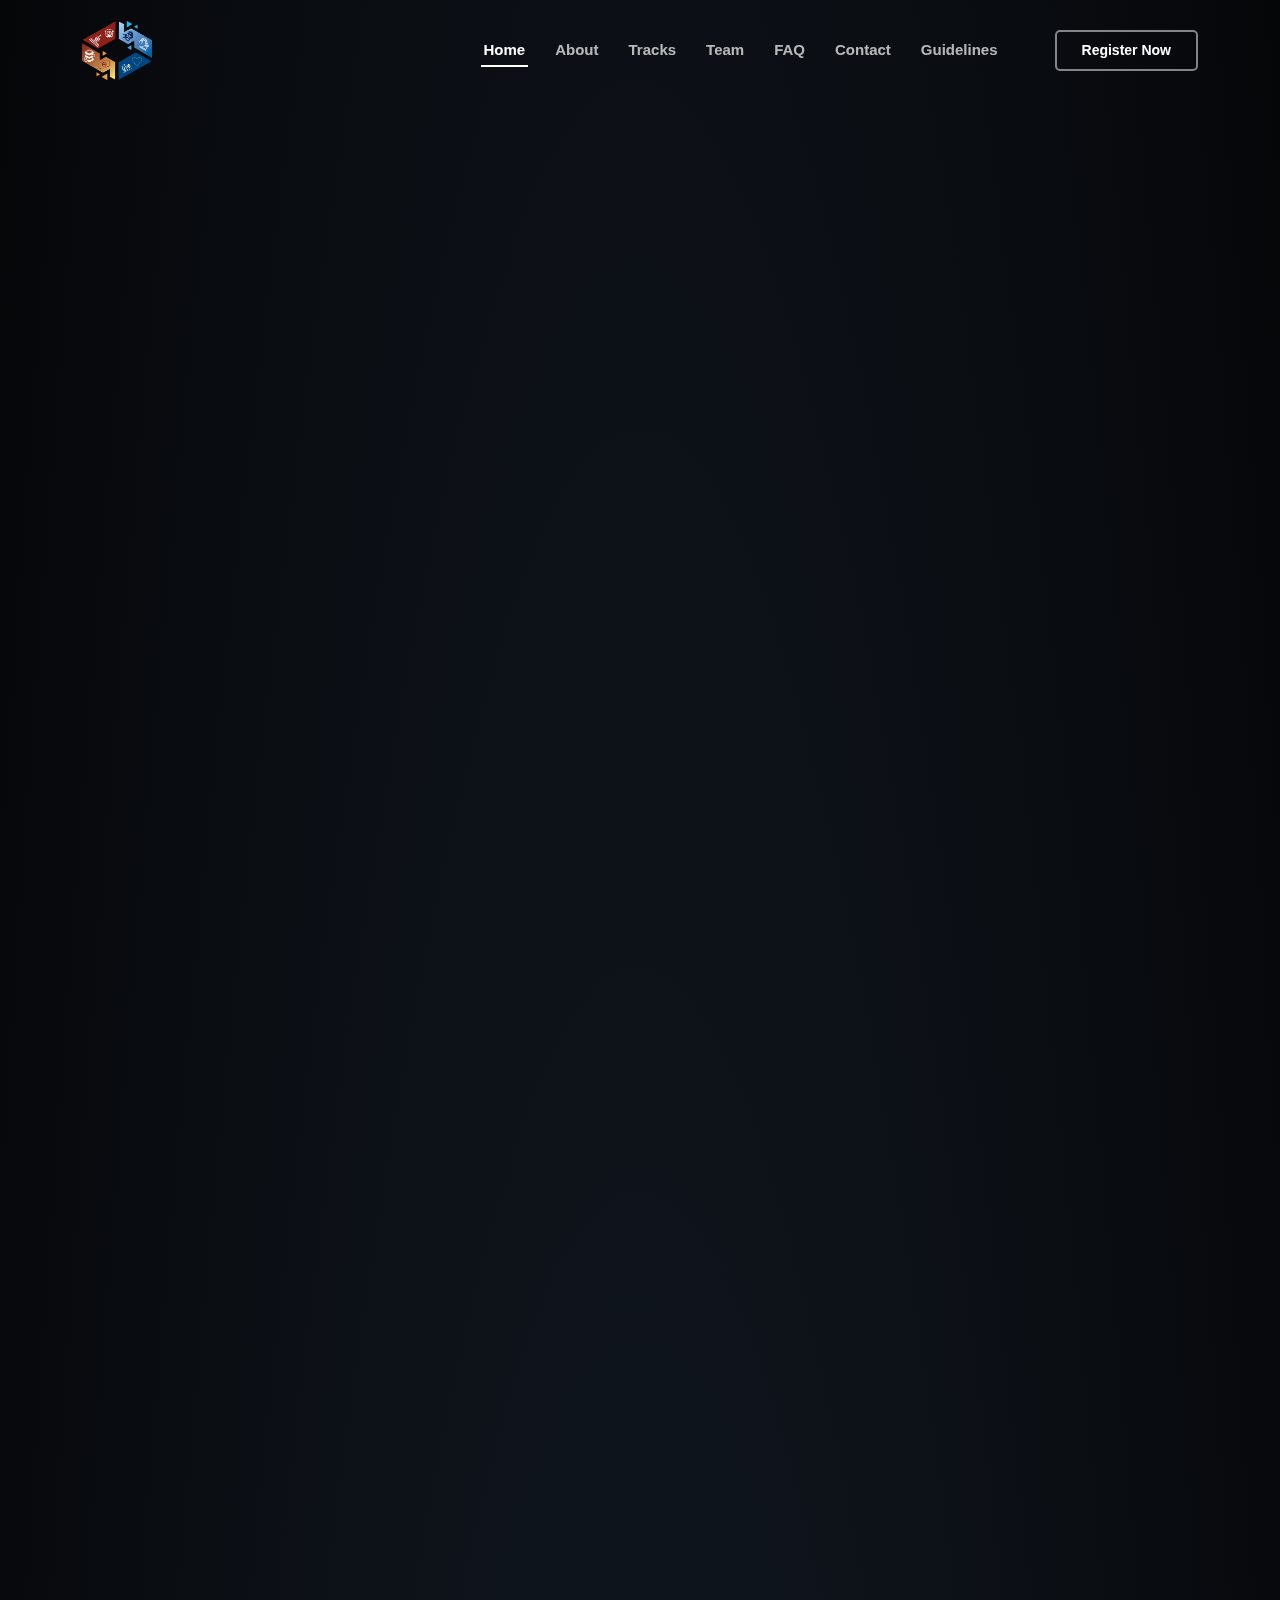
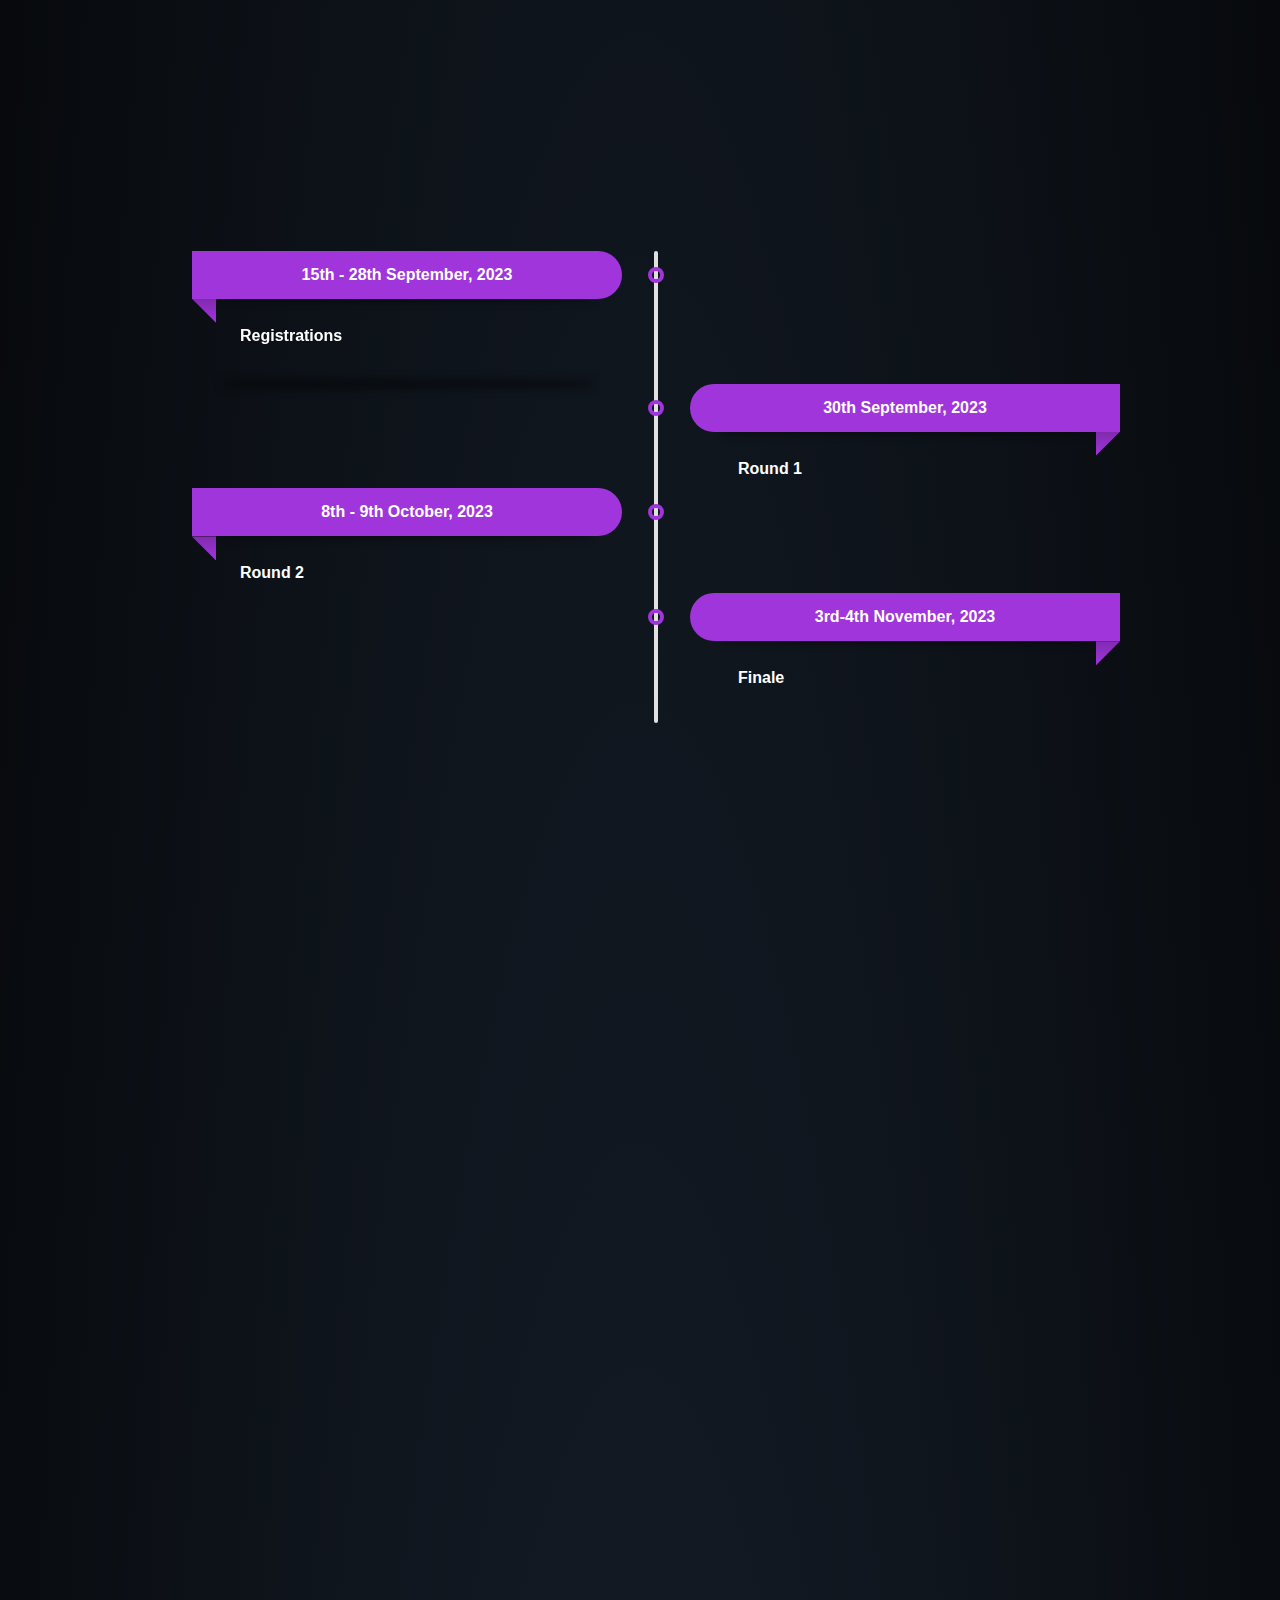
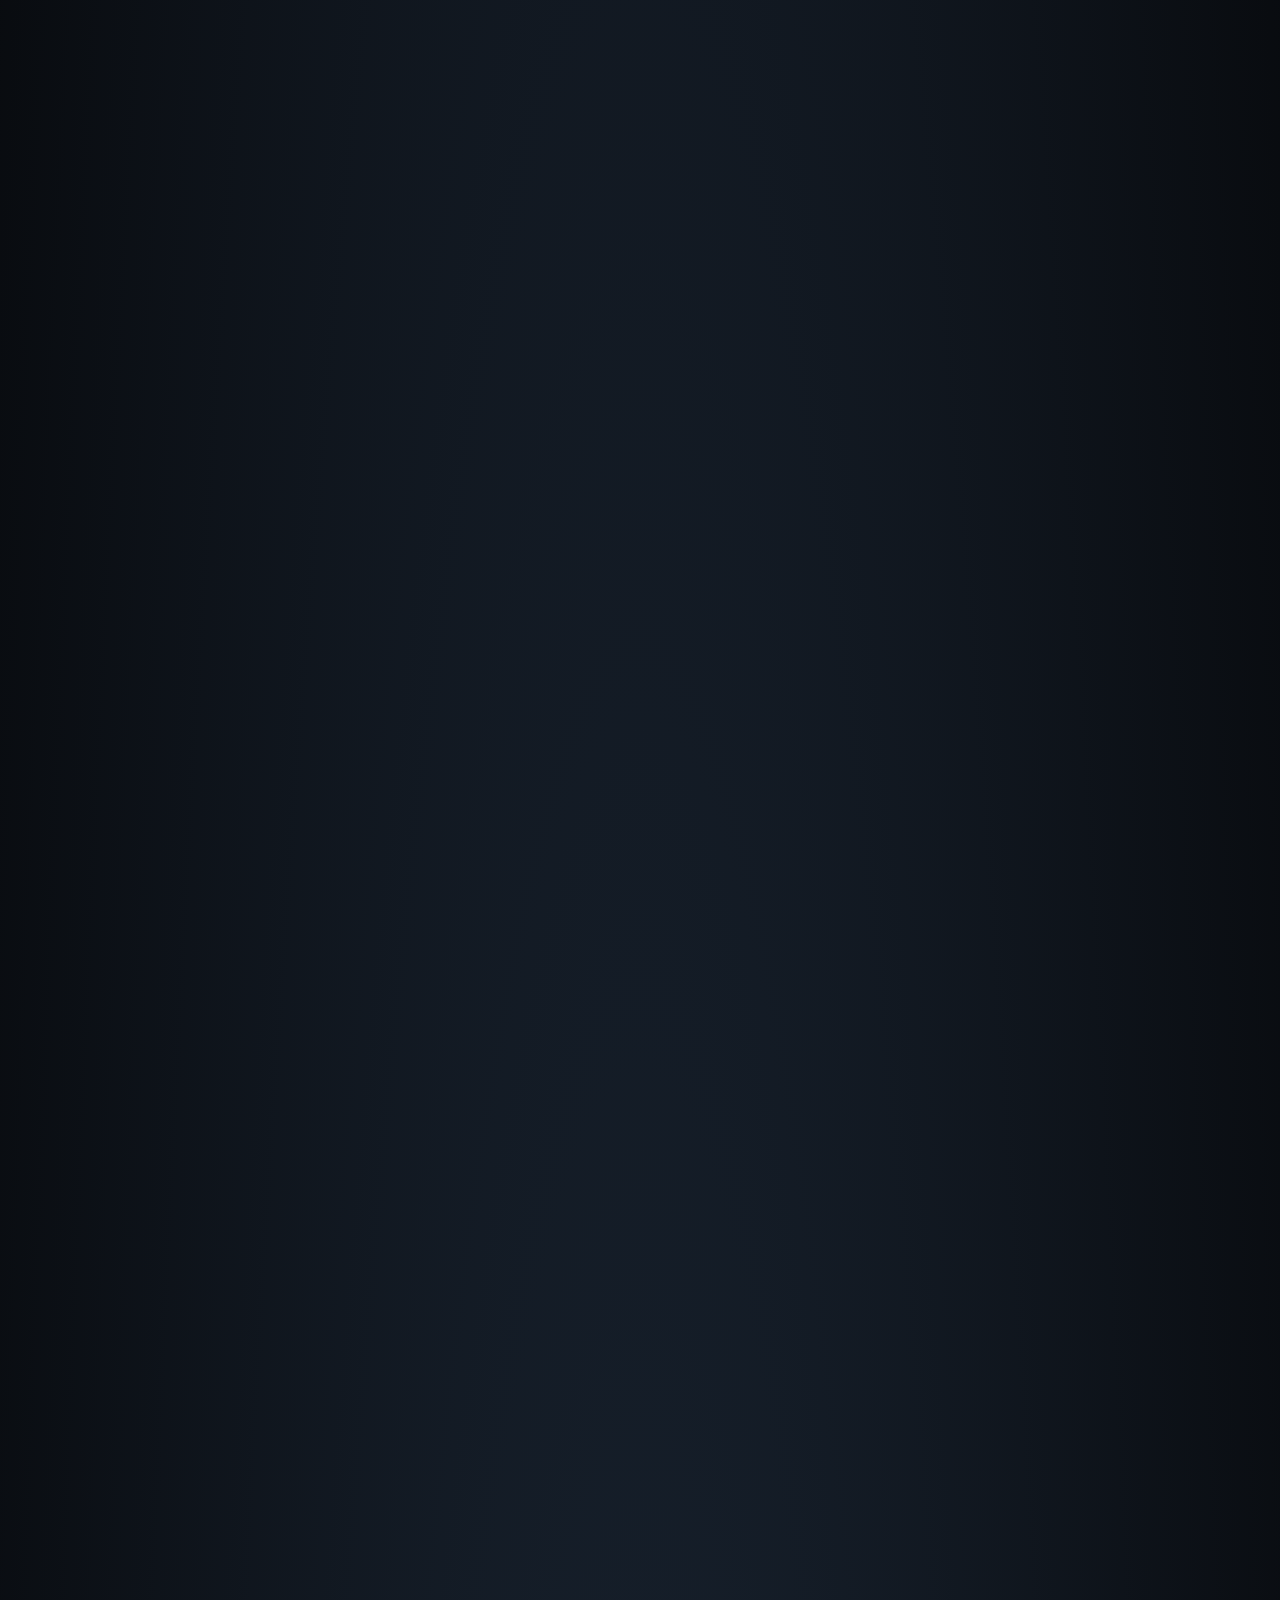
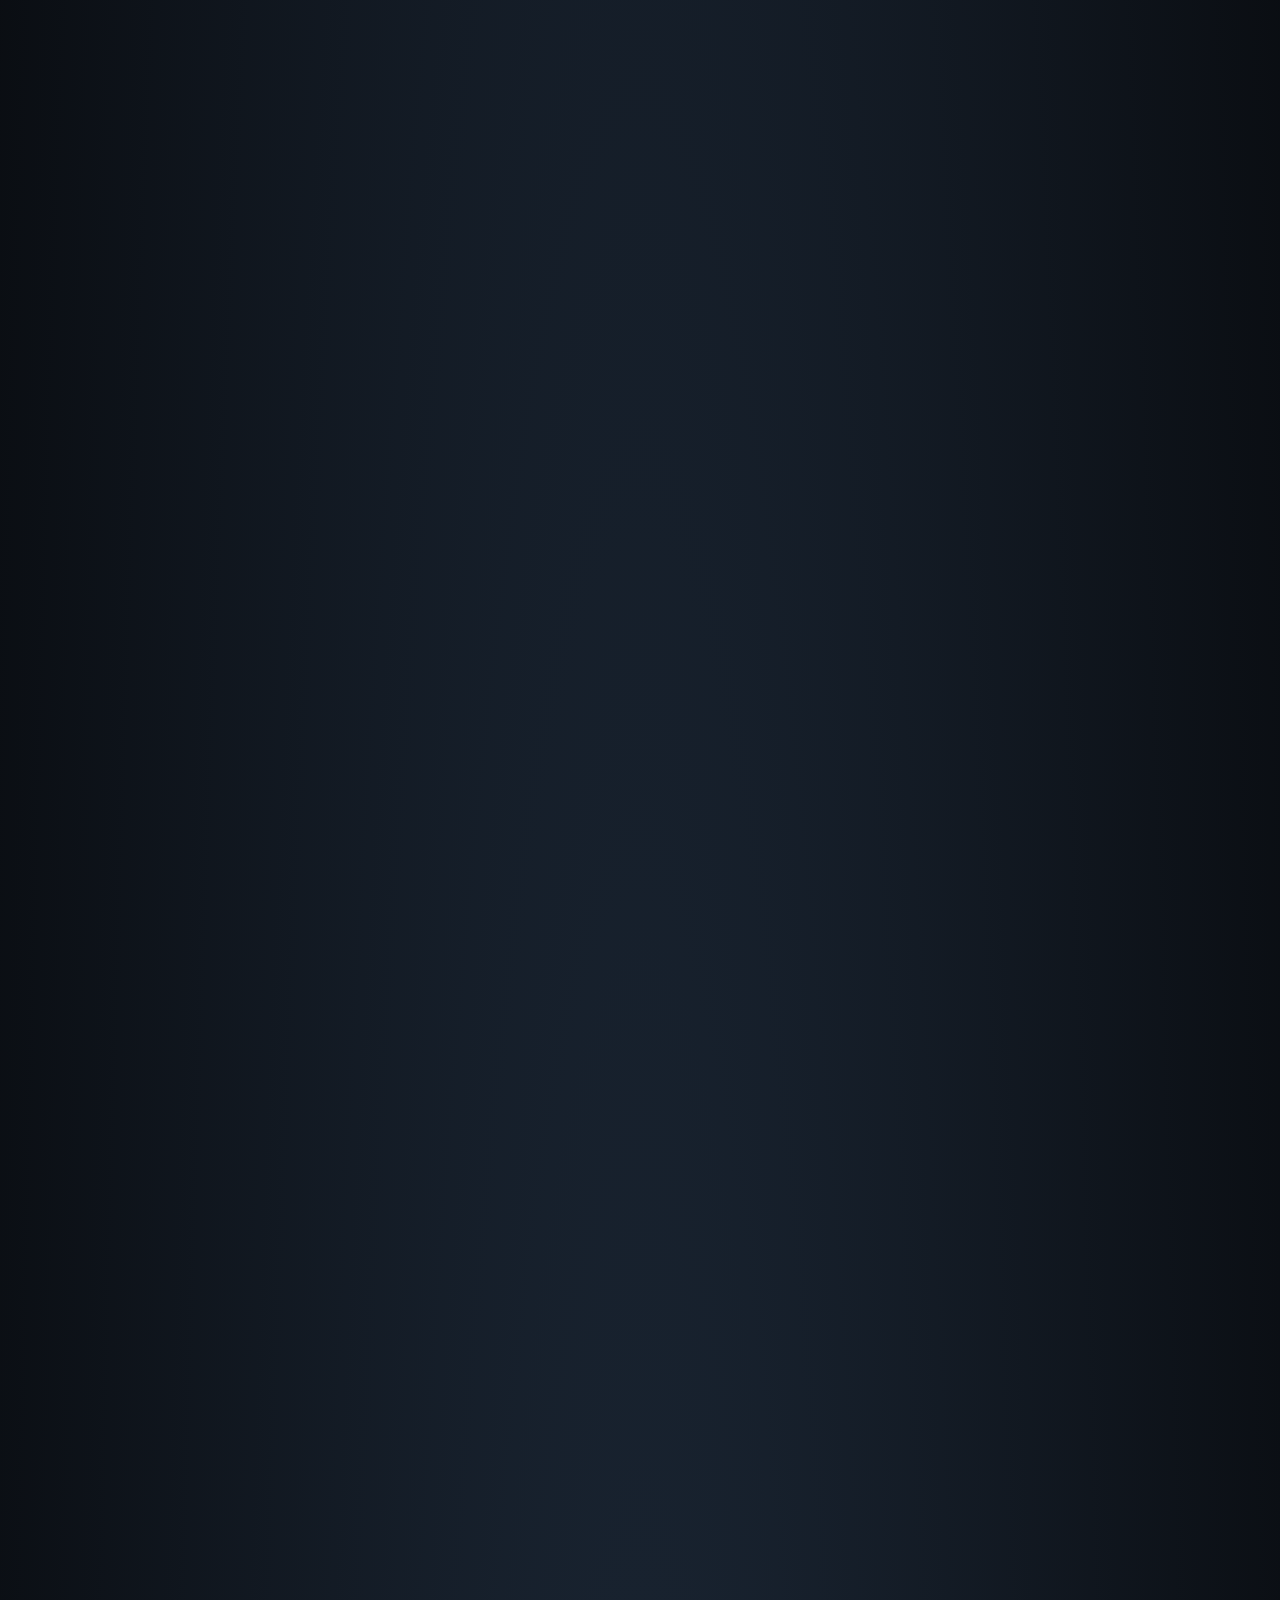
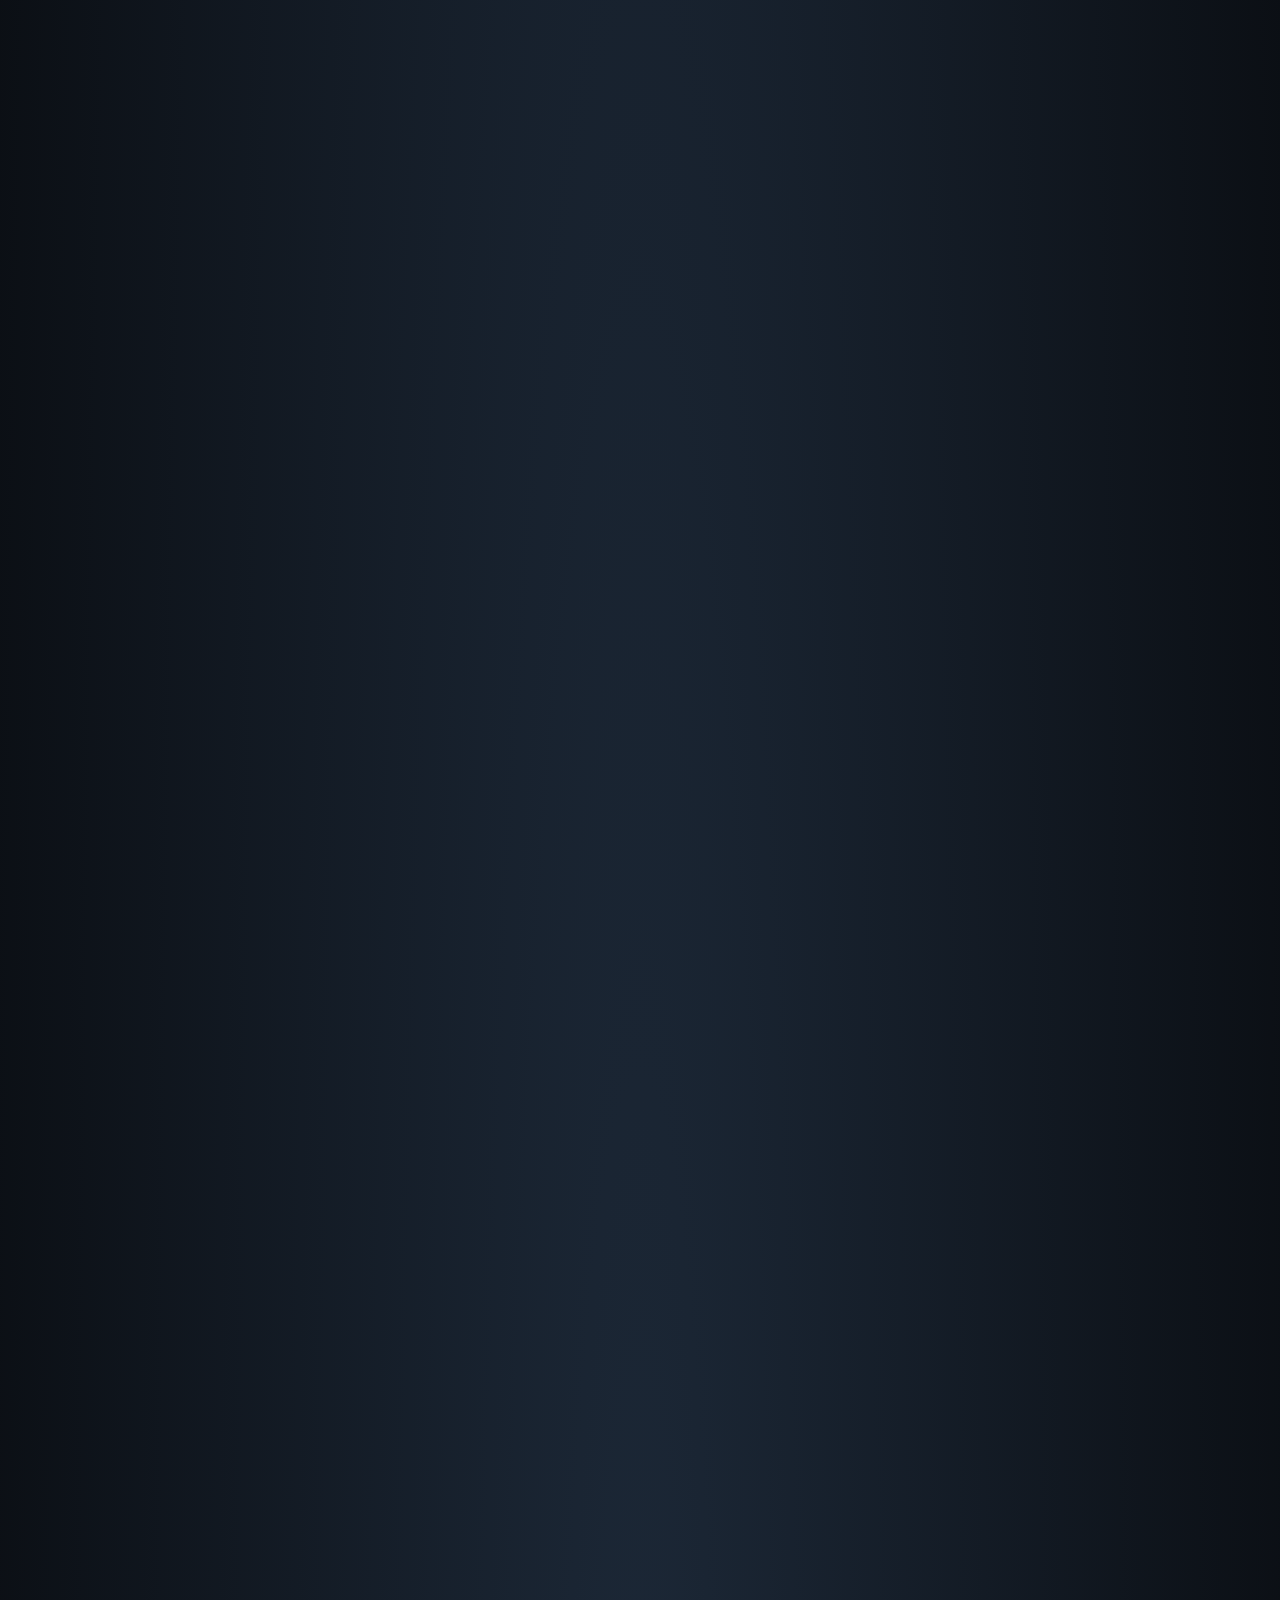
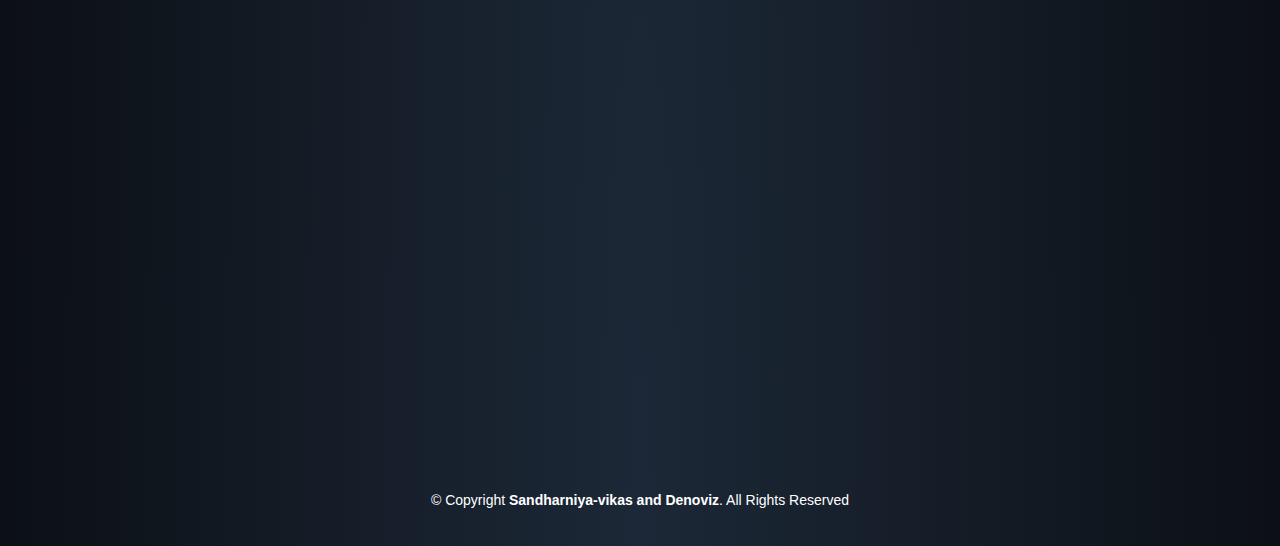
==== index.html @ 7e0a9bf0 "justified content added and spelling revised and added cursor & contact has been changed to flexbox" ====
<!DOCTYPE html>
<html lang="en">

<head>
    <meta charset="utf-8">
    <meta content="width=device-width, initial-scale=1.0" name="viewport">

    <!-- Primary Meta Tags -->

    <title>sandharniya-vikas | home</title>
    <meta content="Hackathon, abcd, etc." name="description">
    <meta content="" name="keywords">

    <!-- Favicons -->
    <link href="" rel="icon">
    <link href="" rel="apple-touch-icon">
    <link rel="preconnect" href="https://fonts.googleapis.com">
    <link rel="preconnect" href="https://fonts.gstatic.com" crossorigin>

    <!-- seo -->
    <!-- Global site tag (gtag.js) - Google Analytics -->
    <script async src="https://www.googletagmanager.com/gtag/js?id=G-ZBTQ387E9P"></script>
    <script>
        window.dataLayer = window.dataLayer || [];

        function gtag() {
            dataLayer.push(arguments);
        }
        gtag('js', new Date());

        gtag('config', 'G-ZBTQ387E9P');

    </script>

    <!-- Google Fonts -->
    <link rel="preconnect" href="https://fonts.googleapis.com">
    <link rel="preconnect" href="https://fonts.gstatic.com" crossorigin>
    <link href="https://fonts.googleapis.com/css2?family=Montserrat:ital,wght@0,100;0,200;0,300;0,400;0,500;0,600;0,700;0,800;0,900;1,100;1,200;1,300;1,400;1,500;1,600;1,700;1,800;1,900&display=swap" rel="stylesheet">

    <!--   CSS Files -->
    <link href="https://unpkg.com/aos@2.3.1/dist/aos.css" rel="stylesheet">
    <link href="https://cdn.jsdelivr.net/npm/bootstrap@5.1.0/dist/css/bootstrap.min.css" rel="stylesheet">

    <link href='https://unpkg.com/boxicons@2.1.2/css/boxicons.min.css' rel='stylesheet'>
    <link href="https://cdn.jsdelivr.net/npm/bootstrap-icons@1.5.0/font/bootstrap-icons.css" rel="stylesheet">
    <link href="https://cdn.jsdelivr.net/npm/glightbox/dist/css/glightbox.min.css" rel="stylesheet" />
    <link href="https://unpkg.com/swiper@7/swiper-bundle.min.css" rel="stylesheet" />

    <!--  Main CSS File -->
    <link href="assets/css/style.css" rel="stylesheet">

</head>

<body>

    <!-- ======= Header ======= -->
    <header id="header" class="fixed-top ">
        <div class="container d-flex align-items-center justify-content-between">
            <!-- Uncomment below if you prefer to use an image logo -->
            <a href="index.html" class="logo"><img src="./assets/img/Logo.png" alt="" class="col-12"></a>

            <nav id="navbar" class="navbar">
                <ul>
                    <li><a class="nav-link scrollto active" href="#hero">Home</a></li>
                    <li><a class="nav-link scrollto" href="#about">About</a></li>
                    <li><a class="nav-link scrollto" href="#tracks">Tracks</a></li>
                    <li><a class="nav-link scrollto" href="#team-mates">Team</a></li>
                    <li><a class="nav-link scrollto" href="#faq">FAQ</a></li>
                    <li><a class="nav-link scrollto" href="#contact">Contact</a></li>

                    <li><a href="./assets/Guidelines.pdf" download="./assets/Guidelines.pdf">Guidelines</a></li>
                    <li>
                        <a class="getstarted scrollto" href="#about">Register Now</a></li>
                </ul>
                <i class="bi bi-list mobile-nav-toggle"></i>
            </nav>
            <!-- .navbar -->

        </div>
    </header>
    <!-- End Header -->

    <!-- ======= Hero Section ======= -->
    <section id="hero" class="d-flex align-items-center">
        <div class="container-fluid" data-aos="fade-up">
            <div class="row justify-content-center">
                <div class="text-container col-xl-6 col-lg-6 pt-3 pt-lg-0 order-2 order-lg-1 d-flex flex-column justify-content-center">
                    <h1 class="text">संधारणीय विकास</h1>
                    <!--    <h2>2022</h2>-->
                    <!--   <img src="assets/img/favi.png" class="col-12 animated" alt="">-->
                    <div><a href="#services" class="btn-get-started scrollto">Get Started</a></div>
                </div>
                <div class="col-xl-5 col-lg-6 order-1 order-lg-2 hero-img" data-aos="zoom-in" data-aos-delay="150">
                    <img src="assets/img/1.png" class="col-12 animated" alt="">
                </div>
            </div>
        </div>
    </section>



    <!-- End Hero -->

    <main id="main">

        <!-- ======= About Section ======= -->
        <section id="about" class="about">
            <div class="container">

                <div class="row">

                    <div class="col-lg-6 pt-4 pt-lg-0 col-12" data-aos="fade-right">
                        <css-doodle>
                            :doodle { 
                              @grid: 1x60 / 61.8vmin;
                            }
                          
                            @place-cell: center;
                            @size: calc(@index() * 1.7%);
                          
                            will-change: transform;
                            border-radius: 50%;
                            border: 1px solid transparent;
                            border-left-color: hsl(
                              calc(100 + 5 * @index()), 70%, 68%
                            );
                          
                            animation: spin calc(@index() * .3s) 
                              linear infinite;
                          
                            --f: @rand(360deg);
                            --t: calc(var(--f) + @pick(1turn, -1turn));
                          
                            @keyframes spin {
                              from { transform: rotate(var(--f)) }
                              to { transform: rotate(var(--t)) }
                            }
                          </css-doodle>

                    </div>
                    <div class="col-lg-6 col-12 content" data-aos="zoom-in" data-aos-delay="150">
                        <h3>We are here to sustain!<br>
                        </h3>
                        <h5 style="text-align: justify;">
                            Chandigarh University with 2000+ patents 10,000+ Research Publications and 30 industry sponsored Advanced labs has certainly raised bars of excellence. Chandigarh University has been Ranked 2nd in India for Infrastructure and facilities among Private Universities which has been awarded under Outlook-ICARE India's Best College Ranking 2022. Focusing on providing best in class opportunities, Chandigarh University has been running various hackathons on several platforms across the globe for our students to gain hands on practical experience from the industry. Chandigarh University was also an organizer of Innovation India, where 10 teams from all across country emerged as winner. Along with it, CU has organized Innovative India Coding Championship (IICC) in association with Coding Ninjas presented by AICTE. The winners were rewarded with cash prize, goodies and even internships.
                        </h5>
                        
                        <center>
                            <div 
	                            class="apply-button" 
	                            data-hackathon-slug="sandharniya-vikas-hackathon" 
	                            data-button-theme="dark-inverted"
	                            style="height: 44px; width: 312px"
                            ></div>
                        </center>
                    </div>
                   
                </div>

            </div>
        </section>
        <!-- End About Section -->


        <!-- ======= Services Section ======= -->
        <!-- <section id="services" class="services section-bg">
            <div class="container" data-aos="fade-up"> -->

                <!-- <div class="section-title"> -->
                    <!-- <p>Check out the timeline to stay up-to-date.</p> -->
                <!-- </div> -->

                <!-- <div class="col-md-7 ms-auto me-auto">
                    <div class="accordion" id="accordionExample">
                        <div class="accordion-item       accordion-Border">
                            <h2 class="accordion-header" id="headingOne">
                                <button class="accordion-button fs-4" type="button" data-bs-toggle="collapse" data-bs-target="#collapseOne" aria-expanded="true" aria-controls="collapseOne">
                                    Registration </button>
                            </h2>
                            <div id="collapseOne" class="accordion-collapse collapse show" aria-labelledby="headingOne" data-bs-parent="#accordionExample">
                                <div class="accordion-body row">
                                    <div class="col-md-6">
                                        <h5 class="mb-3">Date: <span class="fw-normal">15th Sept - 23rd Sept</span> </h5>
                                        <h5 class="mb-3">Time: <span class="fw-normal">23:59 PM IST</span> </h5> -->
                                    <!-- </div>
                                    <div class="col-md-6">
                                        
                                    </div>
                                </div>
                            </div>
                        </div> -->



                        <!-- <div class="accordion-item accordion-Border">
                            <h2 class="accordion-header" id="headingTwo">
                                <button class="accordion-button fs-4 collapsed" type="button" data-bs-toggle="collapse" data-bs-target="#collapseTwo" aria-expanded="false" aria-controls="collapseTwo">
                                    Round 1 </button>
                            </h2>
                            <div id="collapseTwo" class="accordion-collapse collapse" aria-labelledby="headingTwo" data-bs-parent="#accordionExample">
                                <div class="accordion-body row">
                                    <div class="col-md-6">
                                        <h5 class="mb-3">Date: <span class="fw-normal">25th - 26th September</span> </h5>
                                        <h5 class="mb-3">Time: <span class="fw-normal">10:00 AM to 11:59 PM IST</span> </h5>
                                    </div>
                                    <div class="col-md-6">
                                        <h5>Description:</h5>
                                        <p> 
                                            The initial stage of the competition will be online. This segment, focused on technical skills, will adopt an online quiz format for its execution.
                                        </p>
                                    </div>
                                </div>
                            </div>
                        </div> -->
<!-- 
                        <div class="accordion-item accordion-Border">
                            <h2 class="accordion-header" id="headingThree">
                                <button class="accordion-button fs-4 collapsed" type="button" data-bs-toggle="collapse" data-bs-target="#collapseThree" aria-expanded="false" aria-controls="collapseThree">
                                    Round 2
                                </button>
                            </h2>
                            <div id="collapseThree" class="accordion-collapse collapse" aria-labelledby="headingThree" data-bs-parent="#accordionExample">
                                <div class="accordion-body row">
                                    <div class="col-md-6">
                                        <h5 class="mb-3">Date: <span class="fw-normal">3rd - 5th October</span> </h5>
                                        <h5 class="mb-3">Time: <span class="fw-normal">10:00 AM to 10:00 PM IST</span> </h5>
                                    </div>
                                    <div class="col-md-6">
                                        <h5>Description:</h5>
                                        <p>
                                            In round two, teams present online their proposed solutions for the given problems via engaging prototype, showcasing creativity and strategic thinking in highlighting product features.
                                        </p>
                                    </div>
                                </div>
                            </div>
                        </div> -->

                        <!-- <div class="accordion-item accordion-Border">
                            <h2 class="accordion-header" id="headingFour">
                                <button class="accordion-button fs-4 collapsed" type="button" data-bs-toggle="collapse" data-bs-target="#collapseFour" aria-expanded="false" aria-controls="collapseFour">
                                    Round 3 </button>
                            </h2>
                            <div id="collapseFour" class="accordion-collapse collapse" aria-labelledby="headingFour" data-bs-parent="#accordionExample">
                                <div class="accordion-body row">
                                    <div class="col-md-6">
                                        <h5 class="mb-3">Date: <span class="fw-normal">18th - 19th October</span> </h5>
                                        <h5 class="mb-3">Time: <span class="fw-normal">10:00 AM to 10:00 AM IST</span> </h5>
                                    </div>
                                    <div class="col-md-6">
                                        <h5>Description:</h5>
                                        <p>
                                            In the culminating third round, set on the Chandigarh University campus, teams will transition to an offline mode to unveil their completed products aligned with the provided problem statements.
                                        </p>

                                    </div>
                                </div>
                            </div>
                        </div>


                    </div>
                </div> -->

<!-- timeline -->
<section id="services" class="services section-bg">
<section id="timeline-sec">
    <div class="container" data-aos="fade-up">
        <div class="section-title">
            <h2>Timeline</h2>
            <p>Check out the timeline to stay up-to-date.</p>
        </div>
    </div>
    <div id="timeline">
    <br><br>
    <ul>
        <li>
            <div class="date">15th - 28th September, 2023</div>
            <div class="title">Registrations</div>
            <div class="descr"></div>
        </li>
        <li>
            <div class="date">30th September, 2023</div>
            <div class="title">Round 1</div>
        </li>
        <li>
            <div class="date">8th - 9th October, 2023</div>
            <div class="title">Round 2</div>
        </li>
        <li>
            <div class="date">3rd-4th November, 2023</div>
            <div class="title">Finale</div>
        </li>
    </ul>
    </div>
    </section>
</section>

    

        <!-- End Services Section -->
        <section id="tracks" class="tracks">
            <div class="container" data-aos="fade-up">

                <div class="section-title">
                    <h2>TRACKS</h2>
                    <p></p>
                </div>

                <div class="row">

                    <div class="col-lg-4 col-md-6" data-aos="zoom-in" data-aos-delay="100">
                        <div class="icon-box iconbox-blue">
                            <div class = "flip">
                                <div class = front>
                            <h4>Swasthify</h4> 
                        </div>
                        <div class = "back">
                            <p>centers around improving public health and wellness</p>
                        </div>
                        </div>
                        </div>
                    </div>

                    <div class="col-lg-4 col-md-6 mt-4 mt-md-0" data-aos="zoom-in" data-aos-delay="200">
                        <div class="icon-box iconbox-orange ">
                            <div class = "flip">
                            <div class = "front"><h4>अनंतLearning</h4></div>
                        <div class = "back"><p>design educational tools and platforms that empower people to acquire knowledge, fostering personal growth and professional development</p></div>
                        </div>
                        </div>
                    </div>

                    <div class="col-lg-4 col-md-6 mt-4 mt-lg-0" data-aos="zoom-in" data-aos-delay="300">
                        <div class="icon-box iconbox-pink">
                            <div class = "flip">
                        <div class = "front">
                                <h4>DigitalDecode</h4>
                            </div>
                        <div class ="back">
                            <p>solutions that address technological inequalities and promote inclusivity, to reduce disparities in access to resources and opportunities.</p>
                        </div>
                        </div>

                            <p></p>
                        </div>
                    </div>

                    <div class="col-lg-4 col-md-6 mt-4" data-aos="zoom-in" data-aos-delay="100">
                        <div class="icon-box iconbox-yellow">
                            <div class = "flip">
                            <div class = "front"> 
                            <h4>Technoवातावरण</h4>
                        </div>
                        <div class="back"><p>concentrates on environmental conservation</p></div>
                    </div>    
                        </div>
                    </div>

                    <div class="col-lg-4 col-md-6 mt-4" data-aos="zoom-in" data-aos-delay="200">
                        <div class="icon-box iconbox-red">
                        <div class = "flip">
                            <div class ="front">
                            <h4>नवनिर्माण</h4>
                        </div>
                        <div class = "back"><p>emphasizes innovation and development</p></div>
                        </div>
                        </div>
                    </div>

                    <div class="col-lg-4 col-md-6 mt-4" data-aos="zoom-in" data-aos-delay="300">
                        <div class="icon-box iconbox-teal">
                            <div class = "flip">
                            <div class = "front"><h4>समाधान4Society</h4></div>
                            <div class ="back"><p>innovations that address pressing social challenges.</p></div>
                        </div>
                        </div>
                    </div>

                    <div class="col-lg-4 col-md-6 mt-4" data-aos="zoom-in" data-aos-delay="300">
                        <div class="icon-box iconbox-teal">
                            <div class = "flip">
                                <div class = "front"><h4>आदर्शAI</h4></div>
                            <div class = "back"><p>explores the ethical use of artificial intelligence</p></div>
                        </div>
                        </div>
                    </div>
                    
                    <div class="col-lg-4 col-md-6 mt-4" data-aos="zoom-in" data-aos-delay="300">
                        <div class="icon-box iconbox-teal">
                            <div class = "flip">
                                <div class = "front">
                            <h4>SHAShield-256</h4></div>
                            <div class = "back"><p>emphasizes cybersecurity and data protection.</p></div>
                            
                        </div>
                    </div>
                </div>

                    <div class="col-lg-4 col-md-6 mt-4" data-aos="zoom-in" data-aos-delay="300">
                        <div class="icon-box iconbox-teal">
                          <div class="flip">
                             <div class="front">
                                    <h4>CryptoBit</h4>
                             </div>
                            <div class="back">

                                <p>Open Innovation</p>
                            </div>
                            </div>
                        </div>
                    </div>
                </div>
                <center>
                <div class = "button"><a href = "./assets/problemstatements.pdf" download="./assets/problemstatements.pdf">Problem Statements</a></div></center>
            </div>
        </section>
        <!-- ======= Section ======= -->
        <section id="testimonials" class="testimonials section-bg">
            <div class="container" data-aos="fade-up">

                <div class="section-title">
                    <h2>Powered by</h2>

                </div>

                <div class="testimonials-slider swiper" data-aos="fade-up" data-aos-delay="100">
                    <div class="swiper-wrapper">

                        <div class="swiper-slide">
                            <img src="assets/img/Devfolio_Logo-White@2x.png" alt="DEVFOLIO LOGO" class="col-12">
                        </div>
                        <!-- End testimonial item -->

                         <div class="swiper-slide">
                            <img src="assets/img/cu.png" alt="" class="col-12">
                        </div>
                        <!-- End testimonial item -->
                        <div class="swiper-slide">
                            <img src="assets/img/Polygon_Logo-White@2x.png" alt="POLYGON LOGO" class="col-12">
                        </div>
                        <!-- End testimonial item -->

                        <div class="swiper-slide">
                            <img src="assets/img/Repelit.png" alt="REPLIT LOGO" class="col-12">
                        </div>
                        <!-- End testimonial item -->

                        
                    </div>
                    <div class="swiper-pagination"></div>
                </div>

            </div>
        </section>
        <!-- End Testimonials Section -->
        
         <!--Team Section Start-->
         <section id="team-mates" data-aos="fade-up">
            <div id="teamHeading" data-aos="fade-up">
                <h1 data-aos="fade-up">Sandharniya Vikas-Team</h1>
            </div>
            <div class="detail " data-aos="zoom-in-up"  >
                <p data-aos="zoom-in-up">
                    Welcome to the heart of the Sandharniya Vikas Hackathon - the Innov8 Infinite Team. 
                    We are a passionate group of individuals dedicated to innovation and sustainable development through technology. 
                    With a shared vision of driving positive change,
                    we work tirelessly to make the Sandharniya Vikas Hackathon an unforgettable experience.
                    

                   
                </p>
                <p id ="t-name" data-aos="zoom-in-up " style="align-self:flex-end;">
                     -Innov8 Infinite Team

                </p>
            </div>
            <div class="hexagon-gallery" data-aos="zoom-in-up" >
 
                <div class="hex"><img class="team-images" src="./assets/img/sir.jpeg" alt="some" data-aos="zoom-in-up">
                   <div class="hex-text">
                    <h4>Krishnendu Rarhi</h4>
                    <p>Coordinator</p>
                    <a href="https://www.linkedin.com/in/krishrarhi/"  target="_blank" class="bx bxl-linkedin" aria-hidden="true"></a>
                   </div>
                    
                </div>
                
                <div class="hex"><img class="team-images" src="./assets/img/mam.jpg" alt="some" data-aos="zoom-in-up">
                    <div class="hex-text">
                        <h4>Ravneet Kaur</h4>
                        <p>Coordinator</p>
                        <a href="https://www.linkedin.com/in/ravneet-khangura/"  target="_blank"  class="bx bxl-linkedin" aria-hidden="true"></a>
                       </div>
                
                </div>
                <div class="hex"><img class="team-images" src="./assets/img/kirt.png" alt="some" data-aos="zoom-in-up">
                 <div class="hex-text">
                    <h4>Kirtpreet Kaur</h4>
                    <p>Team Lead</p>
                    <a href="https://www.linkedin.com/in/kirtpreet-kaur-65781b212"  target="_blank" class="bx bxl-linkedin" aria-hidden="true"></a>
                   </div>

                
                
                </div>
                <div class="hex"><img class="team-images" src="./assets/img/prtyakshi.png" alt="some">
                    <div class="hex-text">
                        <h4>Pratyakshi Gambhir</h4>
                        <p>Team Lead</p>
                        <a href="https://www.linkedin.com/in/pratyakshi-gambhir-9a6a30230/?originalSubdomain=in"  target="_blank" class="bx bxl-linkedin" aria-hidden="true"></a>
                       </div>
                   
                
                </div>
                <div class="hex"><img class="team-images" src="./assets/img/arushi2.png" alt="some" data-aos="zoom-in-up">
                    <div class="hex-text">
                        <h4>Arushi</h4>
                        <p>Team Lead</p>
                        <a href="https://www.linkedin.com/in/aarushi-0a9a7b21a"  target="_blank" class="bx bxl-linkedin" aria-hidden="true"></a>
                       </div>
                    
                    
                </div>
                <div class="hex"><img class="team-images" src="./assets/img/sarthak.png" alt="some" data-aos="zoom-in-up">
                    
                    <div class="hex-text">
                        <h4>Sarthak Sharma</h4>
                        <p>Web Developer</p>
                        <a href="https://www.linkedin.com/in/samer06/" target="_blank"  class="bx bxl-linkedin" aria-hidden="true"></a>
                       </div>
                
                </div>
                <div class="hex"><img class="team-images" src="./assets/img/sumit1.png" alt="some" data-aos="zoom-in-up">

                   <div class="hex-text">
                        <h4>Sumit Jhaldiyal</h4>
                        <p>Desginer</p>
                        <a href="https://www.linkedin.com/in/sumit-jhaldiyal-8952851b9/"  target="_blank" class="bx bxl-linkedin" aria-hidden="true"></a>
                       </div>
                </div>
                <div class="hex"><img class="team-images" src="./assets/img/aradhana.png" alt="some" data-aos="zoom-in-up">
                    <div class="hex-text">
                        <h4>Aradhna Sandhu</h4>
                        <p>Content-Writer</p>
                        <a href="https://www.linkedin.com/in/aradhna-sandhu-33b6aa250/" target="_blank"  class="bx bxl-linkedin" aria-hidden="true"></a>
                       </div>
                
                </div>
                <div class="hex"><img class="team-images" src="./assets/img/ujjwal.jpeg" alt="some" data-aos="zoom-in-up">
                    <div class="hex-text">
                        <h4>Ujjwal Singh</h4>
                        <p>Back-end</p>
                        <a href="https://www.linkedin.com/in/ujjwal-singh-731945210/" target="_blank"  class="bx bxl-linkedin" aria-hidden="true"></a>
                       </div>
                
                </div>
                <div class="hex"><img class="team-images" src="./assets/img/gurnor.png" alt="some" data-aos="zoom-in-up">
                    <div class="hex-text">
                        <h4>Gurnor</h4>
                        <p>Event Management</p>
                        <a href="https://www.linkedin.com/in/gurnoor-singh-388981249"  target="_blank" class="bx bxl-linkedin" aria-hidden="true"></a>
                       </div>
                
                </div>

            </div>

            
          </section>
        <!--Team Section End-->
        <!-- ======= FAQ Section ======= -->
        <section id="faq" class="faq">
            <div class="container" data-aos="fade-up">
                <div class="section-title">
                    <h2>Frequently Asked Questions</h2>
                </div>

                <div class="faq-list">
                    <!-- FAQ Item 1 -->
                    <div class="faq-item" data-aos="fade-up" data-aos-delay="100">
                        <h3>Q1: What is Sandharniya Vikas?</h3>
                        <p>
                            Sandharniya Vikas is a PAN India hackathon organized by Chandigarh University to promote innovation and creativity among students.
                        </p>
                    </div>

                    <!-- FAQ Item 2 -->
                    <div class="faq-item" data-aos="fade-up" data-aos-delay="200">
                        <h3>Q2: Who's eligible to dive into this hackathon adventure?</h3>
                        <p>
                            This hackathon is open to all the brilliant minds out there, whether you're currently a student or a seasoned graduate.
                        </p>
                    </div>
                    
                    <!-- FAQ Item 3 -->
                    <div class="faq-item" data-aos="fade-up" data-aos-delay="300">
                        <h3>Q3: When does the hackathon take place?</h3>
                        <p>
                            The hackathon has multiple rounds with different dates. Please refer to the timeline section for specific dates.
                        </p>
                    </div>
                    
                    <div class = "faq-item" data-aos="fade-up" data-aos-delay="400">
                        <h3>Q4. Is there a registration fee for the hackathon?</h3>
                        <p>Registration is entirely free of charge. No fees are required for participation</p>
                    </div>  
                    <!-- FAQ Item 4 -->
                    <div class = "faq-item" data-aos="fade-up" data-aos-delay="500">
                        <h3>Q5: How many rounds are there in Sandharniya Vikas?</h3>
                        <p>
                            Sandharniya Vikas consists of three rounds: the preliminary round, semi-finals, and the grand finale.
                        </p>
                    </div>
                    <div class = "faq-item" data-aos="fade-up" data-aos-delay="600">
                    <h3>Q6: What benefits await you in this coding extravaganza?</h3>
                    <p>Participating here means diving into real-world tech challenges, expanding your network with fellow tech enthusiasts and mentors, honing your coding and problem-solving skills, and unlocking a world of limitless opportunities for your tech future. It's not just a hackathon; it's a ticket to tech excellence.</p>
                    </div>
                    <!-- FAQ Item 5 -->
                    <div class = "faq-item" data-aos="fade-up" data-aos-delay="700">
                        <h3>Q7: What are the dates for each round?</h3>
                        <p>
                            - Preliminary round: 30th September, 2023
                            - Semi-finals: 8th - 9th October, 2023
                            - Grand finale: 3rd - 4th November, 2023
                            Please refer to the timeline section on our website for specific dates and deadlines.
                        </p>
                    </div>
                    <div class = "faq-item" data-aos="fade-up" data-aos-delay="800">
                        <h3>Q8: How can I qualify for participation?</h3>
                        <p>The hackathon follows a three-phase structure. Participants who successfully clear the first two online phase will have the opportunity to participate in the subsequent offline hackathon.</p>
                    </div>
                    <!-- Add more FAQ items as needed -->
                </div>

            </div>
        </section>
        <!-- End FAQ Section -->

        <section id="contact" class="contact section-bg">
            <div class="container" data-aos="fade-up">
                <div class="section-title">
                    <h2>Contact</h2>
                    <p>Contact us for any query or to join us.</p>
                </div>

                <div class="row">

                    <div class="col-lg-6 ">
                        <iframe class="mb-4 mb-lg-0" src="https://www.google.com/maps/embed?pb=!1m16!1m12!1m3!1d109721.82622533051!2d76.59465128251794!3d30.75192038835438!2m3!1f0!2f0!3f0!3m2!1i1024!2i768!4f13.1!2m1!1schandigarh%20university!5e0!3m2!1sen!2sin!4v1656006333744!5m2!1sen!2sin" frameborder="0" style="border:0; width: 100%; height: 384px; border-radius: 8px;" allowfullscreen></iframe>
                    </div>

                    <div class="col-lg-6">
                        <form action="forms/contact.php" method="post" role="form" class="php-email-form">
                            <div class="row">
                                <div class="col-md-6 form-group">
                                    <input type="text" name="name" class="form-control" id="name" placeholder="Your Name" required>
                                </div>
                                <div class="col-md-6 form-group mt-3 mt-md-0">
                                    <input type="email" class="form-control" name="email" id="email" placeholder="Your Email" required>
                                </div>
                            </div>
                            <div class="form-group mt-3">
                                <input type="text" class="form-control" name="subject" id="subject" placeholder="Subject" required>
                            </div>
                            <div class="form-group mt-3">
                                <textarea class="form-control" name="message" rows="5" placeholder="Message" required></textarea>
                            </div>
                            <div class="my-3">
                                <div class="loading">Loading</div>
                                <div class="error-message"></div>
                                <div class="sent-message">Your message has been sent. Thank you!</div>
                            </div>
                            <div class="text-center"><button type="submit">Send Message</button></div>
                        </form>
                    </div>
                    </div>
                </div>
            </div>

        </section>
        <!-- End Contact Section -->
        

    <!-- ======= Footer ======= -->
    <footer id="footer">
        <div class="container">
            <div class="copyright">
                &copy; Copyright <strong><span>Sandharniya-vikas and Denoviz</span></strong>. All Rights Reserved
            </div>
        </div>
    </footer>

    </main>

        

        <a href="#" class="back-to-top d-flex align-items-center justify-content-center"><i class="bi bi-arrow-up-short"></i></a>
        <div id="preloader"></div>

        <!--   JS Files -->


        <script src="https://cdnjs.cloudflare.com/ajax/libs/css-doodle/0.4.9/css-doodle.min.js"></script>
        <script src="https://unpkg.com/aos@2.3.1/dist/aos.js"></script>
        <script src="https://cdn.jsdelivr.net/npm/bootstrap@5.1.0/dist/js/bootstrap.bundle.min.js"></script>
        <script src="assets/vendor/purecounter/purecounter.js"></script>

        <script src="https://cdn.jsdelivr.net/gh/mcstudios/glightbox/dist/js/glightbox.min.js"></script>
        <script src="https://unpkg.com/isotope-layout@3/dist/isotope.pkgd.min.js"></script>
        <script src="https://unpkg.com/swiper@7/swiper-bundle.min.js"></script>
        <script defer async src="https://apply.devfolio.co/v2/sdk.js"></script>

        <!-- Main JS File -->
        <script src="assets/js/main.js"></script>

</body>

</html>
---- assets/css/style.css ----
/*--------------------------------------------------------------
# General
--------------------------------------------------------------*/

body {
    /* font-family: 'Montserrat', sans-serif; */
    font-family: 'Baloo 2', cursive;
    font-family: 'Montserrat', sans-serif;
    font-family: 'Roboto', sans-serif;
    color: #fff;    
    /* background: linear-gradient(to bottom, #2C2B30 30%, #4f4f51 70%);  */
    background: radial-gradient(ellipse at bottom,#1C2837 0%, #050608 100%) ;
    scroll-behavior: smooth;
    overflow-x: hidden;
}

a {
    color: #a035db;
    text-decoration: none;
}

a:hover {
    color: #8577fb;
    text-decoration: none;
}

h1,
h2,
h3,
h4,
h5,
h6 {
    font-family: 'Montserrat', sans-serif;
}




/*  */

.text {
    font-size: 60px;
    background: linear-gradient(to right, #c766ae 0%, #6209f5 100%);
    -webkit-background-clip: text;
    -webkit-text-fill-color: transparent;
}


/**/

.bn39 {
    background-image: linear-gradient(135deg, #3aafa9, #8577fb);
    border-radius: 6px;
    box-sizing: border-box;
    color: #000;
    display: block;
    height: 60px;
    font-size: 1.4em;
    font-weight: 600;
    padding: 4px;
    position: relative;
    text-decoration: none;
    width: 8em;
    z-index: 2;
    box-shadow: 0 0 10px 10px rgba(255, 255, 255, 0.6);
}

.bn39:hover {
    color: #fff;
}

.bn39 .bn39span {
    align-items: center;
    background: #fff;
    border-radius: 6px;
    display: flex;
    justify-content: center;
    height: 100%;
    transition: background 0.5s ease;
    width: 100%;
}

.bn39:hover .bn39span {
    background: transparent;
}


/*--------------------------------------------------------------
# Back to top button
--------------------------------------------------------------*/

.back-to-top {
    position: fixed;
    visibility: hidden;
    opacity: 0;
    right: 15px;
    bottom: 15px;
    z-index: 996;
    background: #a035db;
    width: 40px;
    height: 40px;
    border-radius: 4px;
    transition: all 0.4s;
}

.back-to-top i {
    font-size: 28px;
    color: #fff;
    line-height: 0;
}

.back-to-top:hover {
    background: #7b27d8;
    color: #fff;
}

.back-to-top.active {
    visibility: visible;
    opacity: 1;
}


/* for custom scrollbar for webkit browser*/

::-webkit-scrollbar {
    width: 6px !important;
}

::-webkit-scrollbar-track {
    -webkit-box-shadow: inset 0 0 0px #000000 !important;
}

::-webkit-scrollbar-thumb {
    -webkit-box-shadow: inset 0 0 5px #a035db !important;
    border-radius: 10px !important;
}


/*--------------------------------------------------------------
# Disable aos animation delay on mobile devices
--------------------------------------------------------------*/

@media screen and (max-width: 768px) {
    [data-aos-delay] {
        transition-delay: 0 !important;
    }
}


/*--------------------------------------------------------------
# Header
--------------------------------------------------------------*/

#header {
    transition: all 0.5s;
    z-index: 997;
    padding: 20px 0;
}

#header.header-scrolled,
#header.header-inner-pages {
    background: rgba(0, 0, 0, 0.8);
    adding: 12px 0;
}

#header .logo {
    font-size: 32px;
    margin: 0;
    padding: 0;
    line-height: 1;
    font-weight: 400;
    letter-spacing: 2px;
    text-transform: uppercase;
}
#header .logo a {
    color: #fff;
}

#header .logo img {
    max-height: 60px;
}


/*--------------------------------------------------------------
# Navigation Menu
--------------------------------------------------------------*/


/**
* Desktop Navigation 
*/

.navbar {
    padding: 0;
}

.navbar ul {
    margin: 0;
    padding: 0;
    display: flex;
    list-style: none;
    align-items: center;
}

.navbar li {
    position: relative;
}

.navbar>ul>li {
    padding: 10px 0 10px 24px;
}

.navbar a,
.navbar a:focus {
    display: flex;
    align-items: center;
    justify-content: space-between;
    padding: 0 3px;
    font-family: "Poppins", sans-serif;
    font-size: 15px;
    font-weight: 600;
    color: rgba(255, 255, 255, 0.7);
    white-space: nowrap;
    transition: 0.3s;
    position: relative;
}

.navbar a i,
.navbar a:focus i {
    font-size: 12px;
    line-height: 0;
    margin-left: 5px;
}

.navbar>ul>li>a:before {
    content: "";
    position: absolute;
    width: 100%;
    height: 2px;
    bottom: -5px;
    left: 0;
    background-color: #fff;
    visibility: hidden;
    width: 0px;
    transition: all 0.3s ease-in-out 0s;
}

.navbar a:hover:before,
.navbar li:hover>a:before,
.navbar .active:before {
    visibility: visible;
    width: 100%;
}

.navbar a:hover,
.navbar .active,
.navbar .active:focus,
.navbar li:hover>a {
    color: #fff;
}

.navbar .getstarted,
.navbar .getstarted:focus {
    padding: 8px 25px;
    margin-left: 30px;
    border-radius: 5px;
    color: #fff;
    transition: 0.3s;
    font-size: 14px;
    font-weight: 600;
    border: 2px solid rgba(255, 255, 255, 0.5);
}

.navbar .getstarted:hover,
.navbar .getstarted:focus:hover {
    color: #fff;
    border-color: #fff;
}

.navbar .getstarted:before,
.navbar li:hover>.getstarted:before {
    visibility: hidden;
}

.navbar .dropdown ul {
    display: block;
    position: absolute;
    left: 24px;
    top: calc(100% + 30px);
    margin: 0;
    padding: 10px 0;
    z-index: 99;
    opacity: 0;
    visibility: hidden;
    background: #fff;
    box-shadow: 0px 0px 30px rgba(127, 137, 161, 0.25);
    transition: 0.3s;
}

.navbar .dropdown ul li {
    min-width: 200px;
}

.navbar .dropdown ul a {
    padding: 10px 20px;
    font-size: 14px;
    color: #2c4964;
}

.navbar .dropdown ul a i {
    font-size: 12px;
}

.navbar .dropdown ul a:hover,
.navbar .dropdown ul .active:hover,
.navbar .dropdown ul li:hover>a {
    color: #a035db;
}

.navbar .dropdown:hover>ul {
    opacity: 1;
    top: 100%;
    visibility: visible;
}

.navbar .dropdown .dropdown ul {
    top: 0;
    left: calc(100% - 30px);
    visibility: hidden;
}

.navbar .dropdown .dropdown:hover>ul {
    opacity: 1;
    top: 0;
    left: 100%;
    visibility: visible;
}

@media (max-width: 1366px) {
    .navbar .dropdown .dropdown ul {
        left: -90%;
    }
    .navbar .dropdown .dropdown:hover>ul {
        left: -100%;
    }
}


/**
* Mobile Navigation 
*/

.mobile-nav-toggle {
    color: #fff;
    font-size: 28px;
    cursor: pointer;
    display: none;
    line-height: 0;
    transition: 0.5s;
}

@media (max-width: 991px) {
    .mobile-nav-toggle {
        display: block;
    }
    .navbar ul {
        display: none;
    }
}

.navbar-mobile {
    position: fixed;
    overflow: hidden;
    top: 0;
    right: 0;
    left: 0;
    bottom: 0;
    background: rgba(28, 47, 65, 0.9);
    transition: 0.3s;
    z-index: 999;
}

.navbar-mobile .mobile-nav-toggle {
    position: absolute;
    top: 15px;
    right: 15px;
}

.navbar-mobile ul {
    display: block;
    position: absolute;
    top: 55px;
    right: 15px;
    bottom: 15px;
    left: 15px;
    padding: 10px 0;
    background-color: #fff;
    overflow-y: auto;
    transition: 0.3s;
}

.navbar-mobile>ul>li {
    padding: 0;
}

.navbar-mobile a,
.navbar-mobile a:focus {
    padding: 10px 20px;
    font-size: 15px;
    color: #2c4964;
}

.navbar-mobile a:hover:before,
.navbar-mobile li:hover>a:before,
.navbar-mobile .active:before {
    visibility: hidden;
}

.navbar-mobile a:hover,
.navbar-mobile .active,
.navbar-mobile li:hover>a {
    color: #a035db;
}

.navbar-mobile .getstarted,
.navbar-mobile .getstarted:focus {
    margin: 15px;
}

.navbar-mobile .dropdown ul {
    position: static;
    display: none;
    margin: 10px 20px;
    padding: 10px 0;
    z-index: 99;
    opacity: 1;
    visibility: visible;
    background: #fff;
    box-shadow: 0px 0px 30px rgba(127, 137, 161, 0.25);
}

.navbar-mobile .dropdown ul li {
    min-width: 200px;
}

.navbar-mobile .dropdown ul a {
    padding: 10px 20px;
}

.navbar-mobile .dropdown ul a i {
    font-size: 12px;
}

.navbar-mobile .dropdown ul a:hover,
.navbar-mobile .dropdown ul .active:hover,
.navbar-mobile .dropdown ul li:hover>a {
    color: #a035db;
}

.navbar-mobile .dropdown>.dropdown-active {
    display: block;
}


/*--------------------------------------------------------------
# Hero Section
--------------------------------------------------------------*/

#hero {
    width: 100%;
    height: 100vh;
    /*  background: linear-gradient(45deg, #a035db 0%, rgba(116, 15, 214, 0.9) 100%), url("../img/hero-bg.jpg") center center no-repeat;*/
    background-size: cover;
}

#hero .container,
#hero .container-fluid {
    padding-top: 84px;
}

#hero h1 {
    margin: 0;
    font-family: 'Baloo 2', cursive;
    font-family: 'Montserrat', sans-serif;
    font-family: 'Roboto', sans-serif;;
    font-size: 44px;
    font-weight: 700;
    line-height: 64px;
    color: #fff;
}

#hero h2 {
    color: rgba(255, 255, 255, 0.8);
    margin: 10px 0 0 0;
    font-size: 20px;
}

#hero .btn-get-started {
    font-family: "Poppins", sans-serif;
    font-weight: 500;
    font-size: 16px;
    letter-spacing: 1px;
    display: inline-block;
    padding: 10px 28px;
    border-radius: 5px;
    transition: 0.5s;
    margin-top: 30px;
    color: #fff;
    border: 2px solid #fff;
}

#hero .btn-get-started:hover {
    background: #fff;
    color: #a035db;
}

#hero .animated {
    animation: up-down 2s ease-in-out infinite alternate-reverse both;
}

@media (min-width: 1200px) {
    #hero {
        background-attachment: fixed;
    }
}

@media (max-width: 991px) {
    #hero {
        text-align: center;
    }
    #hero .container,
    #hero .container-fluid {
        padding-top: 68px;
    }
    #hero .animated {
        -webkit-animation: none;
        animation: none;
    }
    #hero .hero-img {
        text-align: center;
    }
    #hero .hero-img img {
        width: 50%;
    }
}

@media (max-width: 768px) {
    #hero h1 {
        font-size: 42px;
    }
    #hero h2 {
        font-size: 18px;
    }
    #hero .hero-img img {
        width: 60%;
    }
}

@media (max-width: 575px) {
    #hero .hero-img img {
        width: 80%;
    }
}

@media (max-width: 575px),
(max-height: 600px) {
    #hero {
        height: auto;
    }
}

@-webkit-keyframes up-down {
    0% {
        transform: translateY(10px);
    }
    100% {
        transform: translateY(-10px);
    }
}

@keyframes up-down {
    0% {
        transform: translateY(10px);
    }
    100% {
        transform: translateY(-10px);
    }
}


/*--------------------------------------------------------------
# Sections General
--------------------------------------------------------------*/

section {
    padding: 100px 0;
    overflow: hidden;
}

.section-title {
    text-align: center;
    padding-bottom: 30px;
}

.section-title h2 {
    font-size: 42px;
    font-weight: bold;
    text-transform: uppercase;
    margin-bottom: 20px;
    padding-bottom: 20px;
    position: relative;
}

.section-title h2::after {
    content: "";
    position: absolute;
    display: block;
    width: 50px;
    height: 3px;
    background: #a035db;
    bottom: 0;
    left: calc(50% - 25px);
}

.section-title p {
    margin-bottom: 0;
}


/*--------------------------------------------------------------
# About
--------------------------------------------------------------*/

.about {
    padding: 10px 0;
}

.about .content h3 {
    font-weight: 700;
    font-size: 42px;
    color: #a035db;
}

.about .content h5 {
    font-weight: 300;
}

.about .content ul {
    list-style: none;
    padding: 0;
}

.about .content ul li {
    padding-bottom: 10px;
}

.about .content ul i {
    font-size: 20px;
    padding-right: 4px;
    color: #a035db;
}

.about .content p:last-child {
    margin-bottom: 0;
}

.about .content .read-more {
    font-weight: 300;
    font-size: 16px;
    letter-spacing: 1px;
    display: inline-block;
    padding: 10px 50px 10px 28px;
    border-radius: 5px;
    transition: 0.5s;
    color: #fff;
    background: linear-gradient(45deg, #a035db 0%, #7b27d8 100%);
    position: relative;
}

.about .content .read-more:hover {
    background: linear-gradient(180deg, #a035db 0%, #7b27d8 100%);
}

.about .content .read-more i {
    font-size: 22px;
    position: absolute;
    right: 20px;
    top: 12px;
}


/*--------------------------------------------------------------
# Counts
--------------------------------------------------------------*/

.counts {
    padding: 80px 0 60px 0;
}

.counts .counters span {
    font-size: 48px;
    display: block;
    color: #fff;
    font-weight: 600;
    font-family: "Poppins", sans-serif;
}

.counts .counters p {
    padding: 0;
    margin: 0 0 20px 0;
    font-size: 15px;
    color: rgba(255, 255, 255, 0.8);
}



button.accordion-button {
    background-color: #000;
    color: #fff;
    font-weight: bold;
}

button.accordion-button:focus {
    outline: none;
    border: 0;
    box-shadow: none;
}

button.accordion-button:not(.collapsed) {
    color: #a035db;
    background-color: rgb(255, 255, 255);
}

.accordion .accordion-item {
    margin-bottom: 50px;
    border-radius: 5px;
    position: relative;
    right: 30px;
    background: #000;
}

.accordion {
    position: relative;
    right: -30px;
}

.accordion-Border {
    border: 1px solid #a035db;
}

.accordion-item:not(:first-of-type) {
    border-top: 1px solid #dee2e6;
}

.accordion {
    border-left: 4px dotted #a035db;
}


/*--------------------------------------------------------------
# Features
--------------------------------------------------------------*/

.features p {
    font-size: 16px;
    color: #fff;
    font-weight: 600;
}

.features .icon-box h4 {
    font-size: 20px;
    font-weight: 700;
    margin: 5px 0 10px 60px;
}

.features .icon-box i {
    font-size: 48px;
    float: left;
    color: #a035db;
}

.features .icon-box p {
    margin-left: 60px;
}

.features .image {
    background-position: center center;
    background-repeat: no-repeat;
    background-size: cover;
    min-height: 400px;
}
/*--------------------------------------------------------------
#flip cards
--------------------------------------------------------------*/
.flip {
    position: relative;
    >.front,
    >.back {
        display: block;
        transition-timing-function: cubic-bezier(.175, .885, .32, 1.275);
        transition-duration: 0.30s;
        transition-property: all, opacity;
    }
    >.front {
        transform: rotateY(0deg);
    }
    >.back {
        position: absolute;
        opacity: 0;
        top: 0px;
        left: 0px;
        width: 100%;
        height: 100%;
        transform: rotateY(-180deg);
    }
    .back{
        background-color: #1C2837;
    }
    &:hover {
        >.front {
            transform: rotateY(180deg);
        }
        >.back {
            opacity: 1;
            transform: rotateY(0deg);
        }
    }
    &.flip-vertical {
        >.back {
            transform: rotateX(-180deg);
        }
        &:hover {
            >.front {
                transform: rotateX(180deg);
            }
            >.back {
                transform: rotateX(0deg);
            }
        }
    }
}

/*--------------------------------------------------------------
# Schedule Section
--------------------------------------------------------------*/

/* timeline */
/* timeline */
#timeline-sec{
    width: 100%;
    max-width: var(--secmax);
    margin: 0 auto;
    padding: 6rem 1.2rem 0 1.2rem;	
    }
    #timeline{
    width: 100%;
    }
    #time-para{
    font-size: 16px;
    opacity: 0.83;
    line-height: 1.65;
    margin-top: 0.8rem;
    color: var(--font);
    margin-bottom: 2rem;
    }
    
    #timeline ul{
      --col-gap: 2rem;
      --row-gap: 2rem;
      --line-w: 0.25rem;
      display: grid;
      grid-template-columns: var(--line-w) 1fr;
      grid-auto-columns: max-content;
      column-gap: var(--col-gap);
      list-style: none;
      width: min(60rem, 90%);
      margin-inline: auto;
    }
    
    /* line */
    #timeline ul::before {
      content: "";
      grid-column: 1;
      grid-row: 1 / span 20;
      background: rgb(225, 225, 225);
      border-radius: calc(var(--line-w) / 2);
    }
    
    /* columns*/
    
    /* row gaps */
    #timeline ul li:not(:last-child) {
      margin-bottom: var(--row-gap);				  
    }
    
    /* card */
    #timeline ul li {
      grid-column: 2;
      --inlineP: 1.5rem;
      grid-row: span 2;
      display: grid;
      grid-template-rows: min-content min-content min-content;
      margin: 4rem var(--inlineP) 0 var(--inlineP);
    }
    #timeline ul li:nth-of-type(1){
      margin: 0 var(--inlineP) 0 var(--inlineP);
    }
    
    /* date */
    #timeline ul li .date {
      --dateH: 3rem;
      height: var(--dateH);
      margin-inline: calc(var(--inlineP) * -1);
      text-align: center;
      background-color: #a035db;
    
      color: white;
      font-size: 16px;
      font-weight: 700;
    
      display: grid;
      place-content: center;
      
      position: relative;
    
      border-radius: calc(var(--dateH) / 2) 0 0 calc(var(--dateH) / 2);
    }
    
    /* date flap */
    #timeline ul li .date::before {
      content: "";
      width: var(--inlineP);
      aspect-ratio: 1;
      background: #a035db;
      background-image: linear-gradient(rgba(0,0,0,0.2),rgba(0,0,0,0));
      position: absolute;
      top: 100%;
      
      clip-path: polygon(0 0, 100% 0, 0 100%);
      right: 0;
    }
    
    /* circle */
    #timeline ul li .date::after {
      content: "";
      position: absolute;
      width: 1rem;
      aspect-ratio: 1;
      background: var(--cardbg);
      border: 0.3rem solid #a035db; 
      border-radius: 50%;
      transition: border 0.3s;
      top: 50%;
      transform: translate(50%, -50%);
      right: calc(100% + var(--col-gap) + var(--line-w) / 2);
    }
    
    
    #timeline ul li:hover .date::after{
    border: 0.3rem solid #00d1d1;
    }
    #timeline ul li:hover .date{
    background: linear-gradient(20deg, #00d1d1, #5865f2);
    }
    
    
    
    
    /* title descr */
    #timeline ul li .title,
    #timeline ul li .descr {
      background: var(--cardbg);
      position: relative;
      padding-inline: 1.5rem;
      line-height: 1.6;
    }
    #timeline ul li .title {
      overflow: hidden;
      padding-block-start: 1.5rem;
      padding-block-end: 1rem;
      font-weight: 600;
      opacity: 2 !important;
    }
    #timeline ul li .descr {
      padding-block-end: 1.5rem;
      font-weight: 300;
      border-radius: 0 0 8px 8px;
    }
    
    /* shadows */
    
    #timeline ul li .title::before,
    #timeline ul li .descr::before {
      content: "";
      position: absolute;
      width: 97%;
      height: 0.5rem;
      background: rgba(0, 0, 0, 0.5);
      left: 50%;
      border-radius: 30%;
      filter: blur(4px);
      transform: translate(-50%, 50%);
    }
    #timeline ul li .title::before {
      bottom: calc(100% + 0.125rem);
    }
    
    #timeline ul li .descr::before {
      z-index: -1;
      bottom: 0.25rem;
    }
    
    @media (min-width: 40rem) {
      #timeline ul {
        grid-template-columns: 1fr var(--line-w) 1fr;
      }
      #timeline ul::before {
        grid-column: 2;
        
      }
     #timeline ul li:nth-child(odd) {
        grid-column: 1;
      }
      #timeline ul li:nth-child(even) {
        grid-column: 3;
      }
    
      /* start second card */
      #timeline ul li:nth-child(2) {
        grid-row: 2/4;
      }
    
      #timeline ul li:nth-child(odd) .date::before {
        clip-path: polygon(0 0, 100% 0, 100% 100%);
        left: 0;
      }
    
      #timeline ul li:nth-child(odd) .date::after {
        transform: translate(-50%, -50%);
        left: calc(100% + var(--col-gap) + var(--line-w) / 2);
      }
      #timeline ul li:nth-child(odd) .date {
        border-radius: 0 calc(var(--dateH) / 2) calc(var(--dateH) / 2) 0;
      }
    }

/*--------------------------------------------------------------
# tracks
--------------------------------------------------------------*/
.tracks .icon-box {
    text-align: center;
    padding: 70px 20px 80px 20px;
    transition: all ease-in-out 0.3s;
    background: #1C2837;
}

.tracks .icon-box .icon {
    margin: 0 auto;
    width: 100px;
    height: 100px;
    display: flex;
    align-items: center;
    justify-content: center;
    transition: ease-in-out 0.3s;
    position: relative;
}

.tracks .icon-box .icon i {
    font-size: 36px;
    transition: 0.5s;
    position: relative;
}

.tracks .icon-box h4 {
    font-weight: 600;
    margin: 10px 0 15px 0;
    font-size: 22px;
}

.tracks .icon-box h4 {
    color: #fff;
    transition: ease-in-out 0.3s;
}

.tracks .icon-box p {
    line-height: 24px;
    font-size: 14px;
    margin-bottom: 0;
}

.tracks .icon-box:hover {
    border-color: #fff;
    box-shadow: 0px 0 35px 0 rgba(208, 208, 208, 0.07);
    cursor: pointer;
}

.tracks .button{
    font-family: "Poppins", sans-serif;
    font-weight: 500;
    font-size: 16px;
    letter-spacing: 1px;
    display: inline-block;
    padding: 10px 28px;
    border-radius: 5px;
    transition: 0.5s;
    margin-top: 30px;
    color: #fff;
    border: 2px solid #fff; 
    position: relative;
}
/*--------------------------------------------------------------
# Testimonials
--------------------------------------------------------------*/

.testimonials img {
    border-radius: 10px;
}

.testimonials .swiper-pagination {
    margin-top: 20px;
    position: relative;
}

.testimonials .swiper-pagination .swiper-pagination-bullet {
    width: 12px;
    height: 12px;
    background-color: #fff;
    opacity: 1;
    border: 1px solid #5846f9;
}

.testimonials .swiper-pagination .swiper-pagination-bullet-active {
    background-color: #5846f9;
}

@media (max-width: 767px) {
    .testimonials {
        margin: 30px 10px;
    }
}


/*--------------------------------------------------------------
# Portfolio
--------------------------------------------------------------*/

.portfolio .portfolio-item {
    margin-bottom: 30px;
}

.portfolio #portfolio-flters li:last-child {
    margin-right: 0;
}

.portfolio .portfolio-wrap {
    transition: 0.3s;
    position: relative;
    overflow: hidden;
    z-index: 1;
}

.portfolio .portfolio-wrap::before {
    content: "";
    background: rgba(88, 70, 249, 0.8);
    position: absolute;
    left: 30px;
    right: 30px;
    top: 30px;
    bottom: 30px;
    transition: all ease-in-out 0.3s;
    z-index: 2;
    opacity: 0;
}

.portfolio .portfolio-wrap .portfolio-info {
    opacity: 0;
    position: absolute;
    top: 10%;
    left: 0;
    right: 0;
    text-align: center;
    z-index: 3;
    transition: all ease-in-out 0.3s;
}

.portfolio .portfolio-wrap .portfolio-info h4 {
    font-size: 28px;
    color: #fff;
    font-weight: 600;
}

.portfolio .portfolio-wrap .portfolio-info p {
    color: #ffffff;
    font-size: 28px;
    text-transform: uppercase;
}

.portfolio .portfolio-wrap .portfolio-links {
    opacity: 0;
    left: 0;
    right: 0;
    bottom: 10%;
    text-align: center;
    z-index: 3;
    position: absolute;
    transition: all ease-in-out 0.3s;
}

.portfolio .portfolio-wrap .portfolio-links a {
    color: rgb(255, 255, 255);
    margin: 0 2px;
    font-size: 28px;
    display: inline-block;
    transition: 0.3s;
}

.portfolio .portfolio-wrap .portfolio-links a:hover {
    color: #fff;
}

.portfolio .portfolio-wrap:hover::before {
    top: 0;
    left: 0;
    right: 0;
    bottom: 0;
    opacity: 1;
}

.portfolio .portfolio-wrap:hover .portfolio-info {
    opacity: 1;
    top: calc(50% - 48px);
}

.portfolio .portfolio-wrap:hover .portfolio-links {
    opacity: 1;
    bottom: calc(50% - 50px);
}


/*--------------------------------------------------------------
# Portfolio Details
--------------------------------------------------------------*/

.portfolio-details {
    padding-top: 40px;
}

.portfolio-details .portfolio-details-slider img {
    width: 100%;
}

.portfolio-details .portfolio-details-slider .swiper-pagination {
    margin-top: 20px;
    position: relative;
}

.portfolio-details .portfolio-details-slider .swiper-pagination .swiper-pagination-bullet {
    width: 12px;
    height: 12px;
    background-color: #fff;
    opacity: 1;
    border: 1px solid #a035db;
}

.portfolio-details .portfolio-details-slider .swiper-pagination .swiper-pagination-bullet-active {
    background-color: #a035db;
}

.portfolio-details .portfolio-info {
    padding: 30px;
    box-shadow: 0px 0 30px rgba(44, 73, 100, 0.08);
}

.portfolio-details .portfolio-info h3 {
    font-size: 22px;
    font-weight: 700;
    margin-bottom: 20px;
    padding-bottom: 20px;
    border-bottom: 1px solid #eee;
}

.portfolio-details .portfolio-info ul {
    list-style: none;
    padding: 0;
    font-size: 15px;
}

.portfolio-details .portfolio-info ul li+li {
    margin-top: 10px;
}

.portfolio-details .portfolio-description {
    padding-top: 30px;
}

.portfolio-details .portfolio-description h2 {
    font-size: 26px;
    font-weight: 700;
    margin-bottom: 20px;
}

.portfolio-details .portfolio-description p {
    padding: 0;
}
/*--------------------------------------------------------------
# Team Start
--------------------------------------------------------------*/
#team-mates{


    width: 100%;
    display: grid;

    grid-template-columns: 1fr,3fr;
    grid-template-rows: auto;
    grid-column-gap: 2vw;
    padding: 2vw 2vw 2vw 2vw;

    -webkit-margin-collapse: separate;





 }
 #teamHeading{


display: flex;
align-items: center;
justify-content:center;
grid-area: 1/1/2/3;

padding: 1vw 1vw 1vw 1vw;


 }
 #teamHeading h1{

    font-size: 44px;
    font-weight: 700;
    text-align: center;




 }

.detail{
   display: flex;
   align-items: center;
   justify-content: center;
   flex-direction: column;
    min-width: 20%;

    padding: 1vw 1vw 1vw 1vw;






}
.detail p{
    

    text-align: justify;
    padding: 1vw 1vw 1vw 1vw;
    /* max-height: 50%; */
    
    
    
    
    
}
.hexagon-gallery {

   
    display: grid;
    grid-template-columns: repeat(4,1fr);
    grid-auto-rows: 200px;
    grid-gap: 30px;
    /* max-width: 100%; */
    padding: 2vw 2vw 7vw 2vw;   

  }
  .team-images{
    width: 100%;

    height: auto;
    display: block;
    object-fit: cover;
  }

  .hex{
    display: flex;
    position: relative;
    width: 250px;
    /* width: 13vw;
    height: 13vw; */
    height: 260px;

    -webkit-clip-path: polygon(50% 0%, 100% 25%, 100% 75%, 50% 100%, 0% 75%, 0% 25%);
    clip-path: polygon(50% 0%, 100% 25%, 100% 75%, 50% 100%, 0% 75%, 0% 25%);
    cursor: pointer;
    transition: all 0.5s;
    flex-wrap: wrap;




  }
  .hex:hover{
    scale: 1.2;


    }
  
  .hex:first-child {
    grid-row-start: 1;
    grid-column: 2 / span 2;
  }
  
  .hex:nth-child(2) {
    grid-row-start: 1;
    grid-column: 4/ span 2;
  }
  
  .hex:nth-child(3) {
    grid-row-start: 2;
    grid-column: 1 / span 2;
  }
  
  .hex:nth-child(4) {
    
    grid-row-start: 2;
    grid-column: 3 / span 2;

    /* display: none; */

  }
  
  .hex:nth-child(5) {
    grid-row-start: 2;
    grid-column: 5/ span 2;
  }
  
  .hex:nth-child(6) {
    grid-row-start: 3;
    grid-column: 2/ span 2;
  }
  
  .hex:nth-child(7) {
    grid-row-start: 3;
    grid-column: 4 / span 2;
  }
  
  .hex:nth-child(8) {
    grid-row-start: 4;
    grid-column: 1/ span 2;
  }
  
  .hex:nth-child(9) {
    grid-row-start: 4;
    grid-column: 3 / span 2;
  }
  
  .hex:nth-child(10) {
    grid-row-start: 4;
    grid-column: 5/ span 2;
  }
 

  @media (min-width: 0px) and (max-width: 1300px){
   .hexagon-gallery{
    grid-row-start: 3;
    grid-template-columns: repeat(4,1fr);
    padding: 3vw 15vw 15vw 15vw;

   }
  
  #team-mates{
    padding-right: 10vw;
  }
 

   .hex:nth-child(8) {
      grid-row-start: 4;
      grid-column: 1/span 2;


   }
   .hex:nth-child(9) {
      grid-row-start: 4;
      grid-column: 3/span 2;


   }
   .hex:nth-child(10) {
      grid-row-start:4;
      grid-column: 5/span 2;


   }
  
  
}

   @media (min-width: 0px) and (max-width: 1200px){
  
  .hex{
    scale: 0.9;
  }
  .hex:hover{
    scale: 1.1;
  }
  .hexagon-gallery{
   grid-auto-rows: 11vw;
   grid-row-gap: 9vw;
   border-color: #18d26e;
   padding: 5vw 15vw 15vw 15vw;

   margin-left:-4vw ;
   
   /* margin-right: 30vw; */}
   #teamHeading{
    margin: 0 20vw; 

   }

 

 
 #team-mates{
    grid-template-columns: 1fr;

  }
    .detail{
        grid-row-start: 2;
        /* padding: 0 15vw 0 15vw; */
        margin: 0 15vw 0 15vw;
     }
 .hexagon-gallery{
        grid-row-start: 3;
    
        
    
     }

}
@media(min-width: 0px)and (max-width: 1050px) {
    .hexagon-gallery{
        grid-auto-rows: 12vw;
        grid-row-gap: 10vw;
        margin-left: -6vw;
     
       }
       .hex{
        scale: 0.9;
       }
       .hex:hover{
        scale: 1.1;
       }
       #teamHeading{
        padding: 0 30vw 0 20vw;
        border-color: #4a18d2;
       }
       .detail{
        padding: 0 10vw 0 0vw ;
       }
}
 @media(min-width: 0px)and (max-width: 950px) {
    .hex{
        scale: 0.85;
      }
      .hex:hover{
        scale: 0.98;
      }
      .hexagon-gallery{
       grid-auto-rows: 12vw;
       grid-column-gap: 1.5vw;
       margin-left: -7vw;
       
      }
      #teamHeading{
        padding-right: 35vw;
      }
      .detail{
        padding-right: 16vw;
      }
    
     
     
        


  }
  @media(min-width: 0px)and (max-width: 870px) {
    .hex{
        scale: 0.7;
      }
      .hex:hover{
        scale: 0.8;
      }
      .hexagon-gallery{
       grid-auto-rows: 15vw;
       grid-row-gap: 10vw;
       row-gap: 2vw;
       margin-left: -15vw;

       padding-left:18vw;
       padding-right:18vw;
      }
    .detail{
        /* margin-left: 1vw; */
        /* padding-right: 4vw; */

        
    }
     
    
     
     #team-mates{
        grid-template-columns: 1fr;}
     
        #t-name{
            align-self: flex-start;
            text-align: center;
        }
    
        

    }
     @media(min-width: 0px) and (max-width: 800px) 
     {
        .hex{
            scale: 0.86;
        }
        .hex:nth-child(1) {
            grid-row-start: 1;
            grid-column: 1/span 2;
        }
        .hex:nth-child(2) {
            grid-row-start: 1;
            grid-column: 3/span 2;
        }
        .hex:nth-child(3) {
            grid-row-start: 2;
            grid-column: 2/span 2;
        }
        .hex:nth-child(4) {
            grid-row-start: 2;
            grid-column: 4/span 2;
        }
        .hex:nth-child(5) {
            grid-row-start: 3;
            grid-column: 1/span 2;
        }
        .hex:nth-child(6) {
            grid-row-start: 3;
            grid-column: 3/span 2;
        }
        .hex:nth-child(7) {
            grid-row-start: 4;
            grid-column: 2/span 2;
        }
        .hex:nth-child(8) {
            grid-row-start: 4;
            grid-column: 4/span 2;
        }
        .hex:nth-child(9) {
            grid-row-start: 5;
            grid-column: 1/span 2;
        }
        .hex:nth-child(10) {
            grid-row-start: 5;
            grid-column: 3/span 2;
        }
        
      
        .hexagon-gallery{


        
            grid-auto-rows: 20vw;
            margin-left: -12vw;
            margin-top: 0px; 
            grid-row-gap: 7vw;
            

         }
         
        .hex:hover{
            scale: 0.96;
        }
        .detail{
            /* margin-left: 5vw; */
        }


     }

     

     @media(min-width: 0px) and (max-width: 707px){
      .hex{
        scale: 0.8;
      }
      .detail{
        padding-right: 10vw;
        padding-left: 2vw;

      }
      #teamHeading{
        margin-right: 14vw;
      }
      .hex:nth-child(4) {
        grid-row-start: 3;
        grid-column: 1/span 2;
    }
      .hex:nth-child(5) {
        grid-row-start:3;
        grid-column: 3/span 2;
    }
      .hex:nth-child(6) {
        grid-row-start: 4;
        grid-column: 2/span 2;
    }
      .hex:nth-child(7) {
        grid-row-start: 5;
        grid-column: 1/span 2;
    }
      .hex:nth-child(8) {
        grid-row-start: 5;
        grid-column: 3/span 2;
    }
      .hex:nth-child(9) {
        grid-row-start: 6;
        grid-column: 2/span 2;
    }
      .hex:nth-child(10) {
        grid-row-start: 7;
        grid-column: 1/span 2;
    }
     .hex:hover{
        scale: 0.9;
     }
     .hexagon-gallery{
        margin-left: -7vw;
        padding-bottom: 30vw;
      }

     }

     @media(min-width: 0px) and (max-width: 588px){
       .hex{
        scale: 0.65;
       }
       .hexagon-gallery{
        /* margin-left: 0vw; */
        grid-column-gap: 1vw;
        grid-row-gap: 5vw;
     }
     .hex:hover{
        scale:0.8;
     }
     #teamHeading{
        margin-right: 26vw;

      }
      .detail{
        padding-right: 26vw;
      }
      .hexagon-gallery{
        margin-left: -13vw;
        padding-bottom: 30vw;
      }
     

     }

     @media(min-width: 0px) and (max-width: 521px){
        #teamHeading{
        margin-right: 7vw;


      }
      .detail{
        padding-right: 1vw;
        padding-left: 1vw;
        margin-left: 1vw;
      }
      .hex:nth-child(2) {
        grid-row-start: 2;
        grid-column: 2/span 2;
    }
      .hex:nth-child(3) {
        grid-row-start: 3;
        grid-column: 1/span 2;
    }
      .hex:nth-child(4) {
        grid-row-start: 4;
        grid-column: 2/span 2;
    }
      .hex:nth-child(5) {
        grid-row-start: 5;
        grid-column: 1/span 2;
    }
      .hex:nth-child(6) {
        grid-row-start: 6;
        grid-column: 2/span 2;
    }
      .hex:nth-child(7) {
        grid-row-start: 7;
        grid-column: 1/span 2;
    }
      .hex:nth-child(8) {
        grid-row-start: 8;
        grid-column: 2/span 2;
    }
      .hex:nth-child(9) {
        grid-row-start: 9;
        grid-column: 1/span 2;
    }
      .hex:nth-child(10) {
        grid-row-start: 10;
        grid-column: 2/span 2;
    }
    .hexagon-gallery{
        grid-row-start: 3;
        margin-left: -1vw;
        grid-row-gap: 21vw;

     }
     
     .hex{
        scale: 0.9;
     }
     .hex:hover{
        scale: 1;
     }

      
     }
     @media(min-width: 0px)and (max-width: 489px){
        .hexagon-gallery{
            grid-row-start: 3;
        
            grid-auto-rows: 30vw;
            grid-gap: 8px;


         }
         .hex{
            scale: 0.64;

         }
         .hex:hover{
         scale: 0.72;
         }

         .detail{
            margin-right: 25vw;
            padding-right: 6vw;

            
         }
         #teamHeading{

            margin-right: 26vw;

         }
     }
     @media(min-width: 0px)and (max-width: 451px){
        #teamHeading{
            padding-right: 48vw;
        }
        .detail{
            padding-right:7vw;
            padding-left:7vw;

        }
        .hex{
            scale: 0.57;
        }
        .hexagon-gallery{
            margin-left: -10vw;
        }
     }

     @media(min-width: 0px)and (max-width: 400px){
        #teamHeading{
            padding-right: 43vw;
        }
        .detail{
            padding-right:10vw;
            padding-left:7vw;

        }
        .hex{
            scale: 0.5;
        }
        .hex:hover{
            scale: 0.6;
        }
        .hexagon-gallery{
            margin-left: -25vw;
            grid-row-gap: 1vw;
        }
     }
    
     .hex-text {
        position: absolute;
        top: 0vw;
        left: 0vw;
        background-color: rgba(0, 0, 0, 0.5);
        color: white;

        width: 100%;
        height: 100%;
        display: flex;
        flex-direction: column;
        justify-content: center;
        align-items: center;
        opacity: 0;
        transition: all 0.3s ease;
     }
     .hex-text:hover {
        opacity: 1;
     }
    
     .hex-text > * {
        transform:translateY (25px);
        transition: transform 1s;
    }
    .hex-text:hover > *{
    transform:translateY(0);
  }
  .our-team .social li a {

    display: block;
    padding: 10px;
    bottom: 0px;
    font-size: 17px;
    color: white;
    transition: all 0.3s ease 0s;
    text-decoration: none;
}
.hex-text a{
    bottom: 0;
    

}

    .bx {
    font-family: boxicons!important;
    font-weight: 400;
    font-style: normal;
    font-variant: normal;
    line-height: 1;
    text-rendering: auto;
    display: inline-block;
    text-transform: none;
    speak: none;
    -webkit-font-smoothing: antialiased;
    -moz-osx-font-smoothing: grayscale;
}

   
   

   

/*--------------------------------------------------------------
# Team End
--------------------------------------------------------------*/

/*--------------------------------------------------------------
# Contact
--------------------------------------------------------------*/
#contact{
    height: 100vh;
    display: flex;
    justify-content: center;
    align-items: center;
}
.contact .info-box {
    color: #444444;
    text-align: center;
    box-shadow: 0 0 30px rgba(214, 215, 216, 0.6);
    padding: 20px 0 30px 0;
    background: #fff;
    border-radius: 8px;
}

.contact .info-box i {
    font-size: 32px;
    color: #a035db;
    border-radius: 50%;
    padding: 8px;
}

.contact .info-box h3 {
    font-size: 20px;
    color: #2c4964;
    font-weight: 700;
    margin: 10px 0;
}

.contact .info-box p {
    padding: 0;
    line-height: 24px;
    font-size: 14px;
    margin-bottom: 0;
}

.contact .php-email-form {
    box-shadow: 0 0 30px rgba(214, 215, 216, 0.6);
    padding: 30px;
    background: #fff;
    border-radius: 8px;
}

.contact .php-email-form .error-message {
    display: none;
    color: #fff;
    background: #ed3c0d;
    text-align: left;
    padding: 15px;
    font-weight: 600;
}

.contact .php-email-form .error-message br+br {
    margin-top: 25px;
}

.contact .php-email-form .sent-message {
    display: none;
    color: #fff;
    background: #18d26e;
    text-align: center;
    padding: 15px;
    font-weight: 600;
}

.contact .php-email-form .loading {
    display: none;
    background: #fff;
    text-align: center;
    padding: 15px;
}

.contact .php-email-form .loading:before {
    content: "";
    display: inline-block;
    border-radius: 50%;
    width: 24px;
    height: 24px;
    margin: 0 10px -6px 0;
    border: 3px solid #18d26e;
    border-top-color: #eee;
    -webkit-animation: animate-loading 1s linear infinite;
    animation: animate-loading 1s linear infinite;
}

.contact .php-email-form input,
.contact .php-email-form textarea {
    border-radius: 5px;
    box-shadow: none;
    font-size: 14px;
}

.contact .php-email-form input:focus,
.contact .php-email-form textarea:focus {
    border-color: #a035db;
}

.contact .php-email-form input {
    padding: 10px 15px;
}

.contact .php-email-form textarea {
    padding: 12px 15px;
}

.contact .php-email-form button[type=submit] {
    background: #a035db;
    border: 0;
    padding: 10px 24px;
    color: whitesmoke;
    transition: 0.4s;
    border-radius: 5px;
}

.contact .php-email-form button[type=submit]:hover {
    background: #7b27d8;
}

@-webkit-keyframes animate-loading {
    0% {
        transform: rotate(0deg);
    }
    100% {
        transform: rotate(360deg);
    }
}

@keyframes animate-loading {
    0% {
        transform: rotate(0deg);
    }
    100% {
        transform: rotate(360deg);
    }
}


/*--------------------------------------------------------------
# Footer
--------------------------------------------------------------*/

#footer {
    color: #fff;
    font-size: 14px;
}

#footer .copyright-wrap {
    border-top: 2px solid #8577fb;
}

#footer .credits {
    padding-top: 5px;
    font-size: 14px;
    color: #fff;
}

#footer .social-links a {
    font-size: 18px;
    display: inline-block;
    background: #a035db;
    color: #fff;
    line-height: 1;
    padding: 8px 0;
    margin-right: 4px;
    border-radius: 50%;
    text-align: center;
    width: 36px;
    height: 36px;
    transition: 0.3s;
}

#footer .social-links a:hover {
    background: #7b27d8;
    color: #fff;
    text-decoration: none;
}
/*--------------------------------------------------------------
# Footer
--------------------------------------------------------------*/

#footer {
    color: #fff;
    font-size: 14px;
    text-align: center;
    padding: 30px 0;
}

#footer .copyright {
    margin: 0 0 5px 0;
}

#footer .credits {
    font-size: 13px;
}

#footer .credits a {
    transition: 0.2s;
}
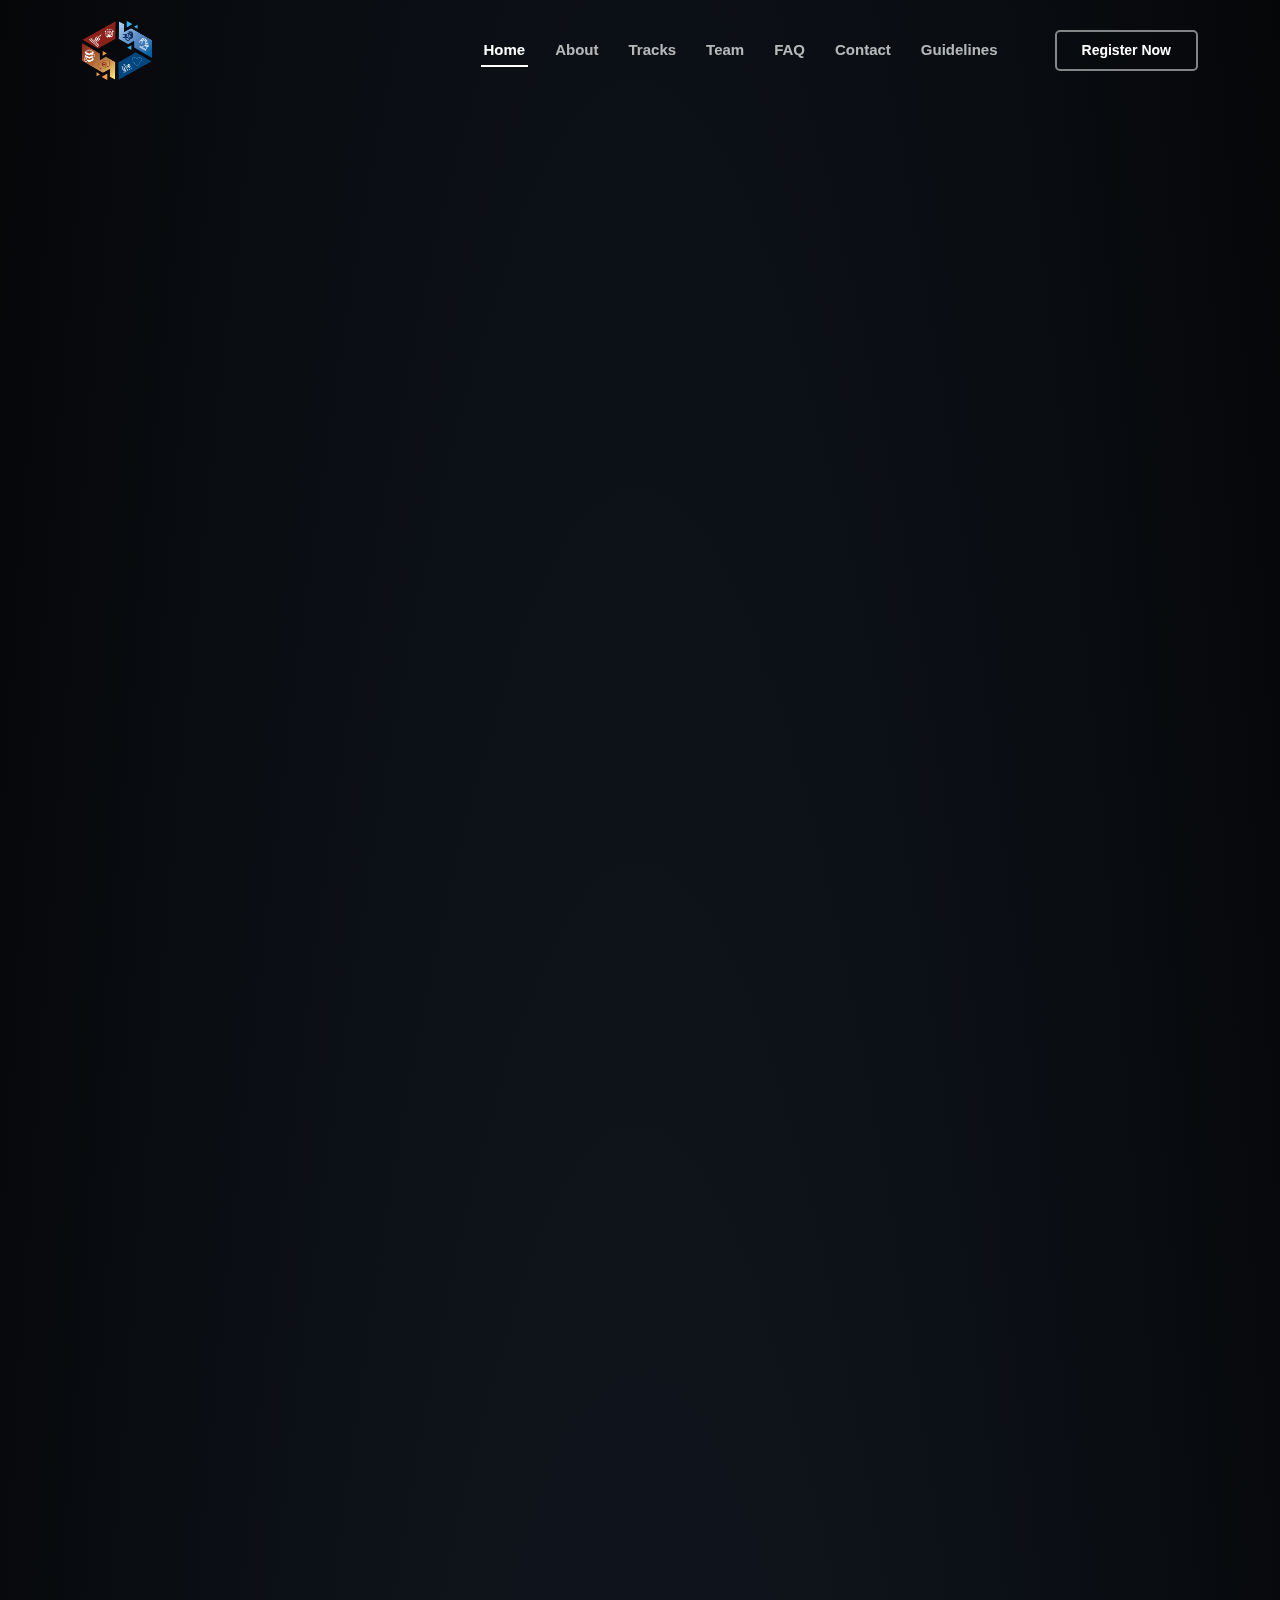
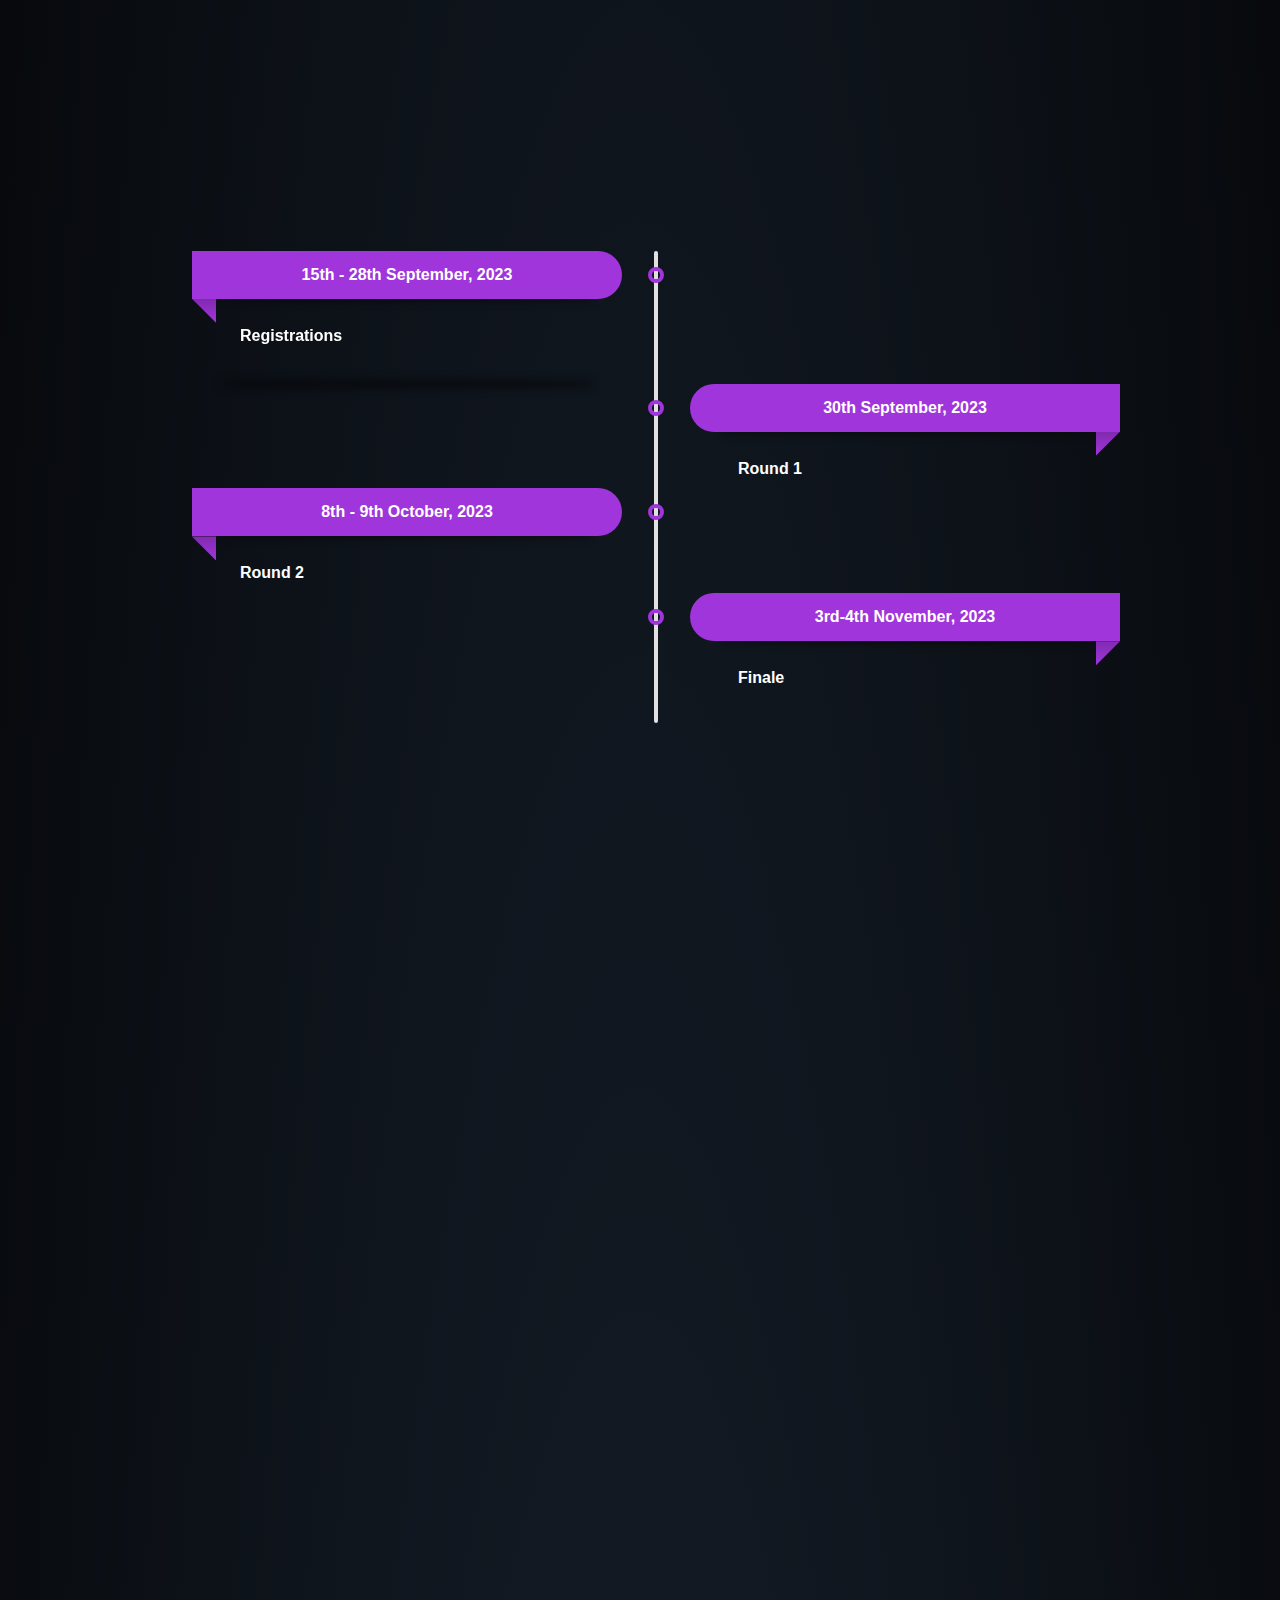
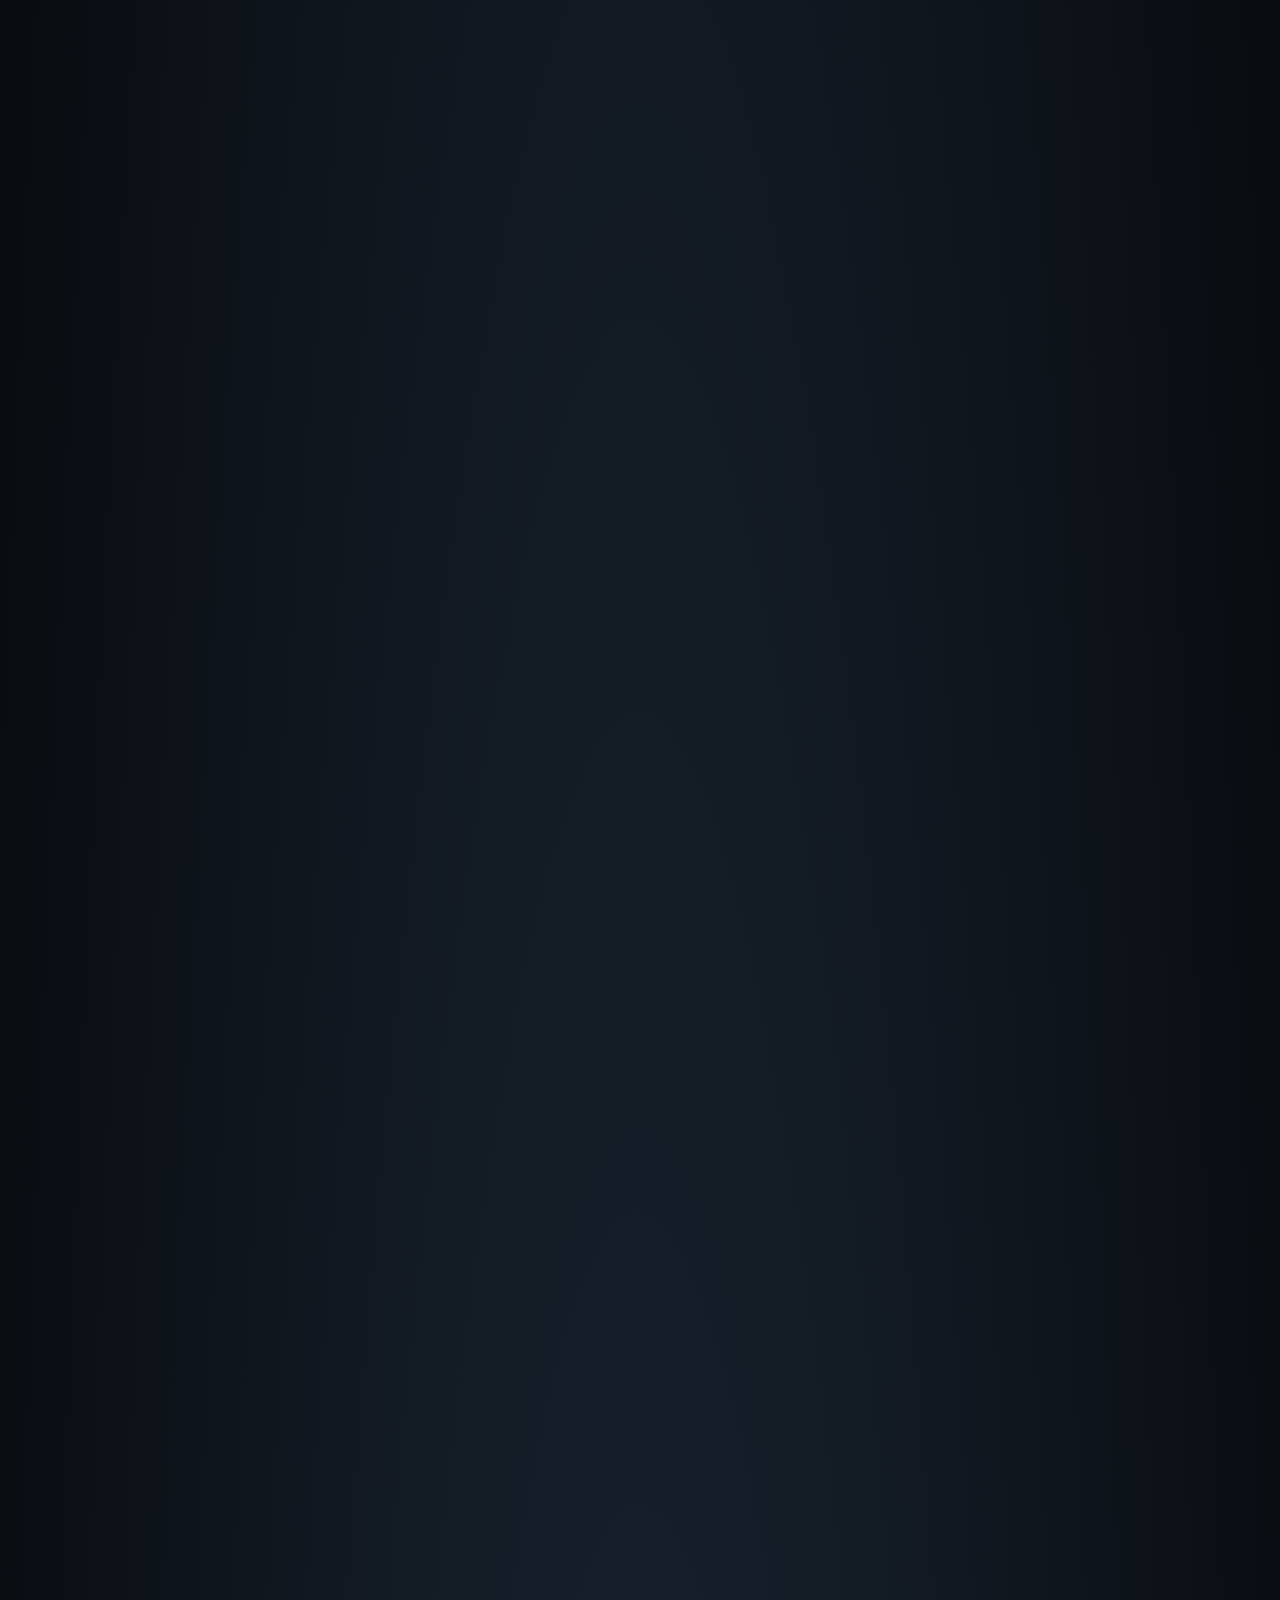
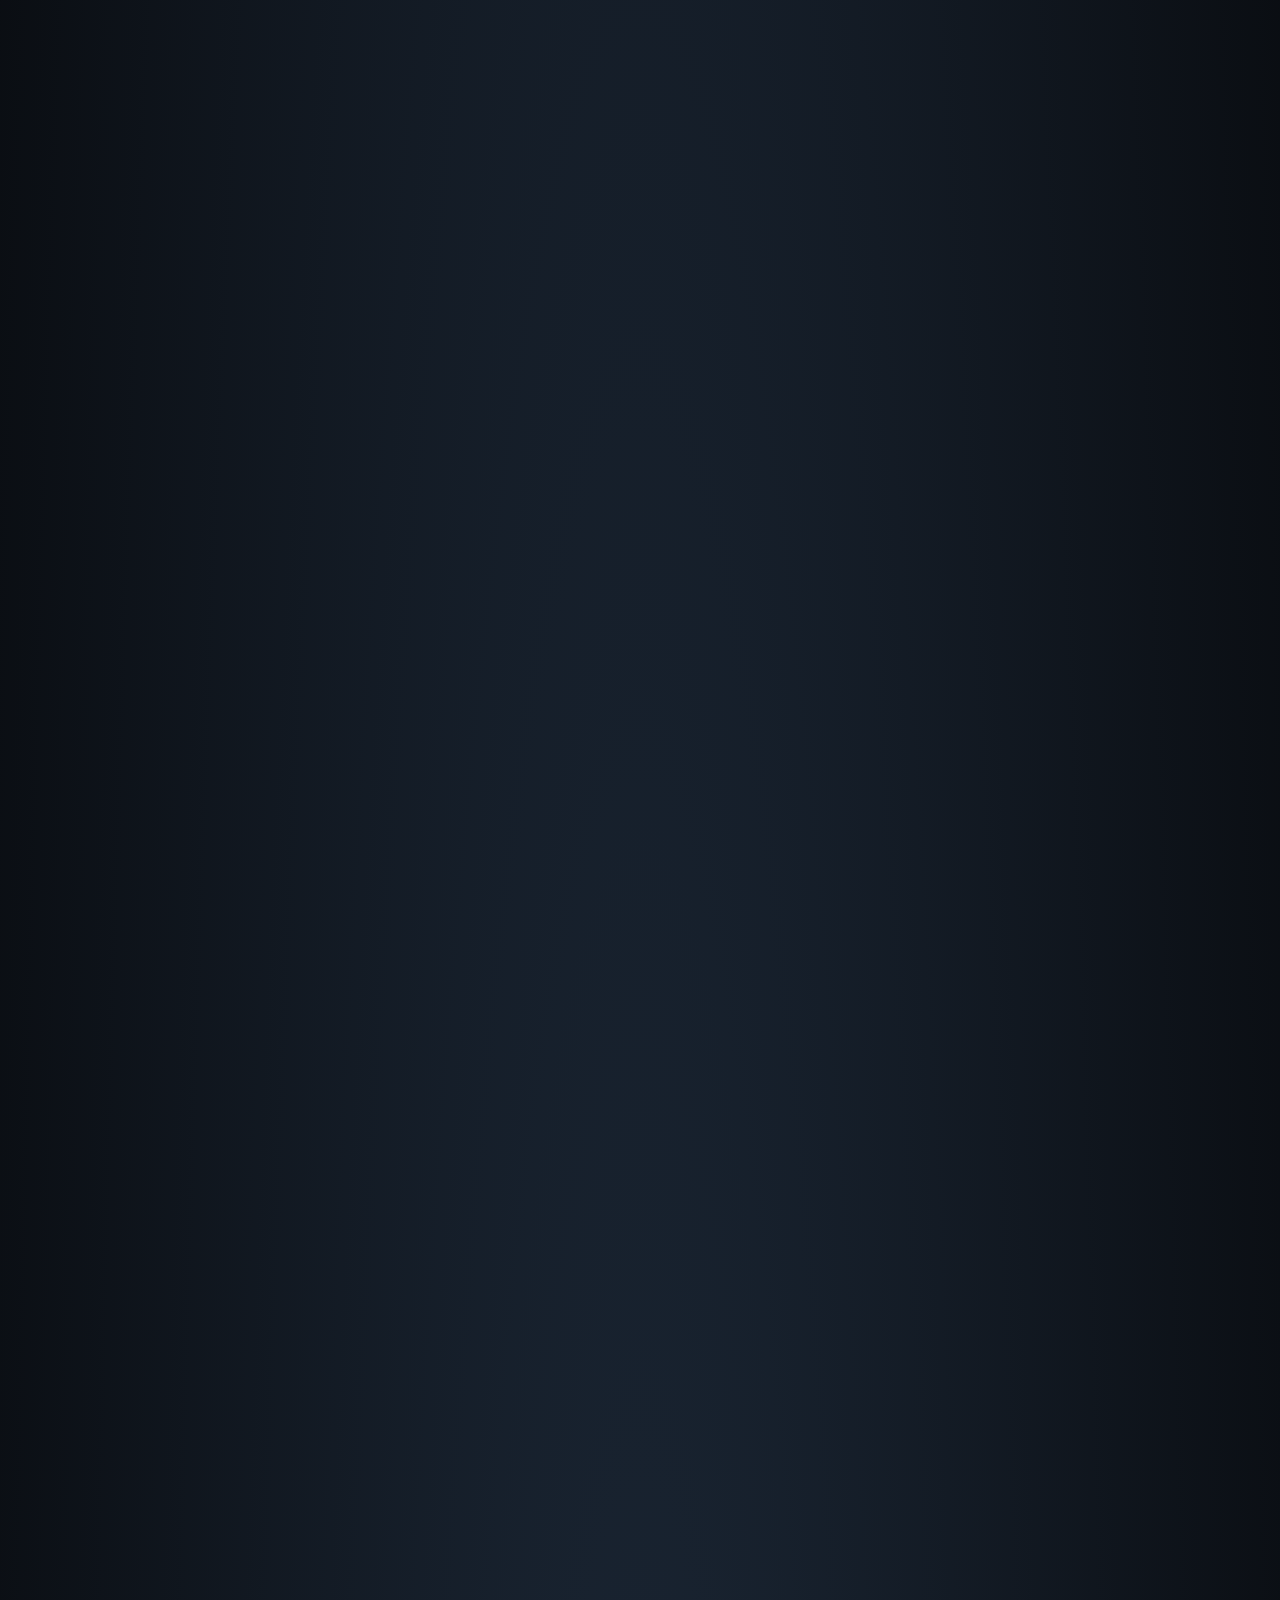
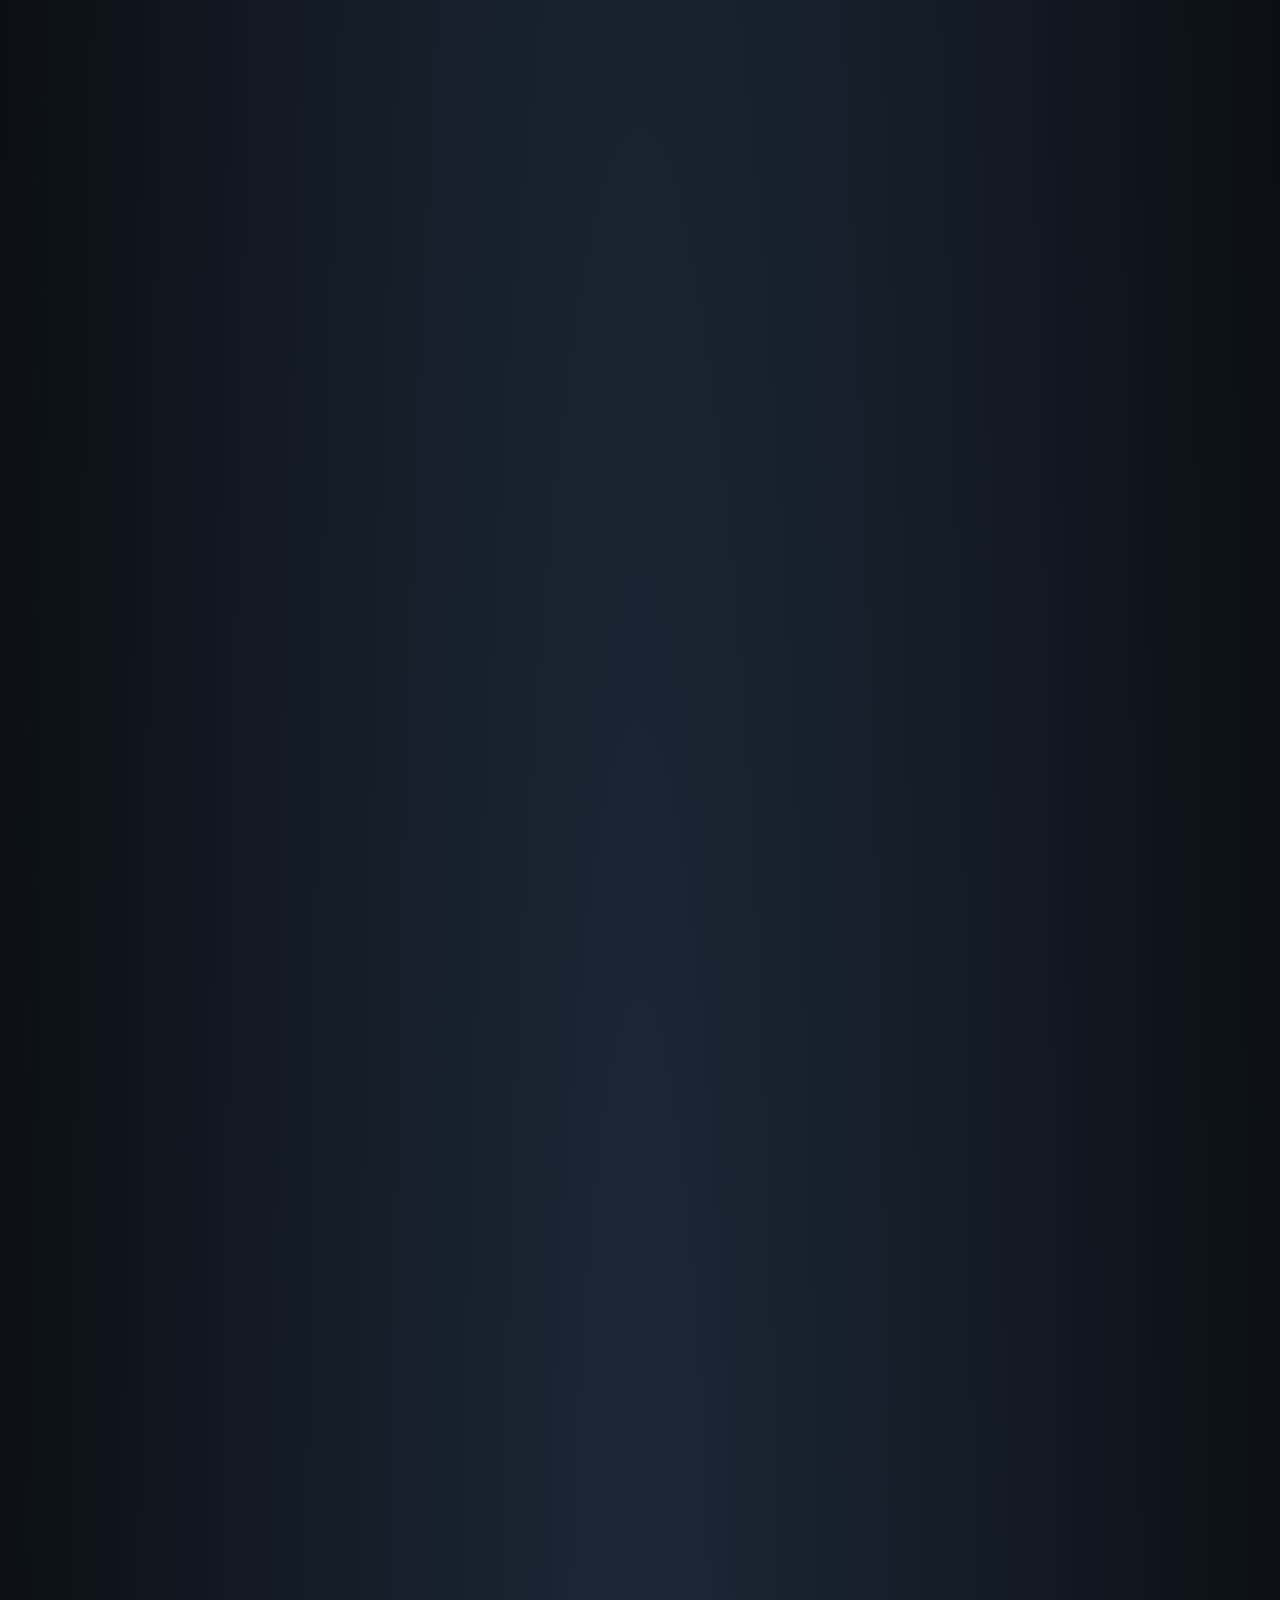
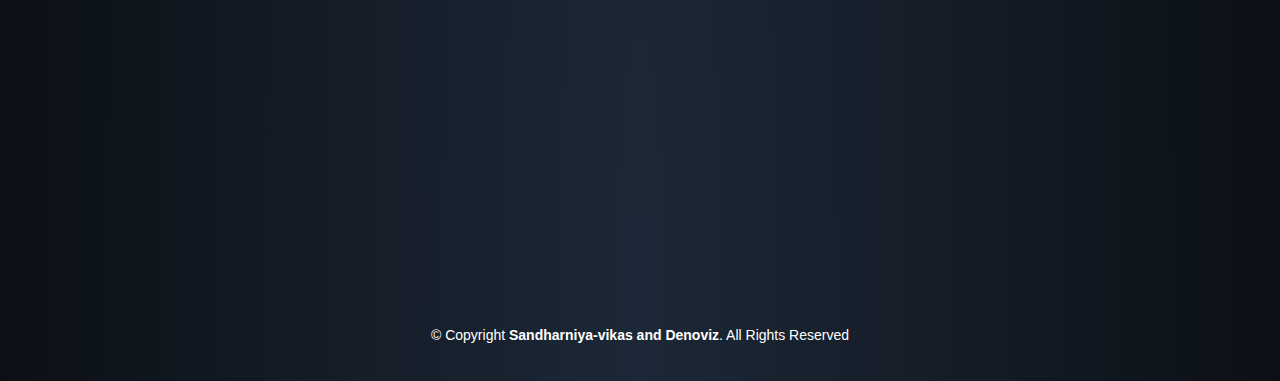
==== commit ea7f5ef4: "Revert "Latest1 (#9)"" ====
--- a/index.html
+++ b/index.html
@@ -142,8 +142,8 @@
                     <div class="col-lg-6 col-12 content" data-aos="zoom-in" data-aos-delay="150">
                         <h3>We are here to sustain!<br>
                         </h3>
-                        <h5 style="text-align: justify;">
-                            Chandigarh University with 2000+ patents 10,000+ Research Publications and 30 industry sponsored Advanced labs has certainly raised bars of excellence. Chandigarh University has been Ranked 2nd in India for Infrastructure and facilities among Private Universities which has been awarded under Outlook-ICARE India's Best College Ranking 2022. Focusing on providing best in class opportunities, Chandigarh University has been running various hackathons on several platforms across the globe for our students to gain hands on practical experience from the industry. Chandigarh University was also an organizer of Innovation India, where 10 teams from all across country emerged as winner. Along with it, CU has organized Innovative India Coding Championship (IICC) in association with Coding Ninjas presented by AICTE. The winners were rewarded with cash prize, goodies and even internships.
+                        <h5>
+                            Chandigarh University with 2000+ patents 10,000+ Research Publications and 30 industry sponsored Advanced labs has certainly raised bars of excellence. Chandigarh University has been Ranked 2nd in India for Infrastructure and facilities among Private Universities which has been awarded under Outlook-ICARE India's Best College Ranking 2022. Focusing on providing best in class opportuniites, Chandigarh6 University has been running various hackathons on several platforms across the globe for our students to gain hands on practical experience from the industry. Chandigarh University was also an organizer of Smart India Hackathon 2022 where 10 teams from all across country emerged as winner. Along with it, CU has organized Innovative India Coding Championship (IICC) in association with Coding Ninjas presented by AICTE. The winners were rewarded with cash prize, goodies and even internships.
                         </h5>
                         
                         <center>
@@ -391,6 +391,7 @@
                             <div class = "flip">
                                 <div class = "front">
                             <h4>SHAShield-256</h4></div>
+
                             <div class = "back"><p>emphasizes cybersecurity and data protection.</p></div>
                             
                         </div>
@@ -399,15 +400,8 @@
 
                     <div class="col-lg-4 col-md-6 mt-4" data-aos="zoom-in" data-aos-delay="300">
                         <div class="icon-box iconbox-teal">
-                          <div class="flip">
-                             <div class="front">
-                                    <h4>CryptoBit</h4>
-                             </div>
-                            <div class="back">
-
-                                <p>Open Innovation</p>
-                            </div>
-                            </div>
+                            <h4>CryptoBit</h4>
+                            <p></p>
                         </div>
                     </div>
                 </div>
--- a/assets/css/style.css
+++ b/assets/css/style.css
@@ -798,8 +798,8 @@
     >.back {
         display: block;
         transition-timing-function: cubic-bezier(.175, .885, .32, 1.275);
-        transition-duration: 0.30s;
-        transition-property: all, opacity;
+        transition-duration: .5s;
+        transition-property: transform, opacity;
     }
     >.front {
         transform: rotateY(0deg);
@@ -1091,7 +1091,6 @@
 .tracks .icon-box:hover {
     border-color: #fff;
     box-shadow: 0px 0 35px 0 rgba(208, 208, 208, 0.07);
-    cursor: pointer;
 }
 
 .tracks .button{
@@ -1978,12 +1977,7 @@
 /*--------------------------------------------------------------
 # Contact
 --------------------------------------------------------------*/
-#contact{
-    height: 100vh;
-    display: flex;
-    justify-content: center;
-    align-items: center;
-}
+
 .contact .info-box {
     color: #444444;
     text-align: center;
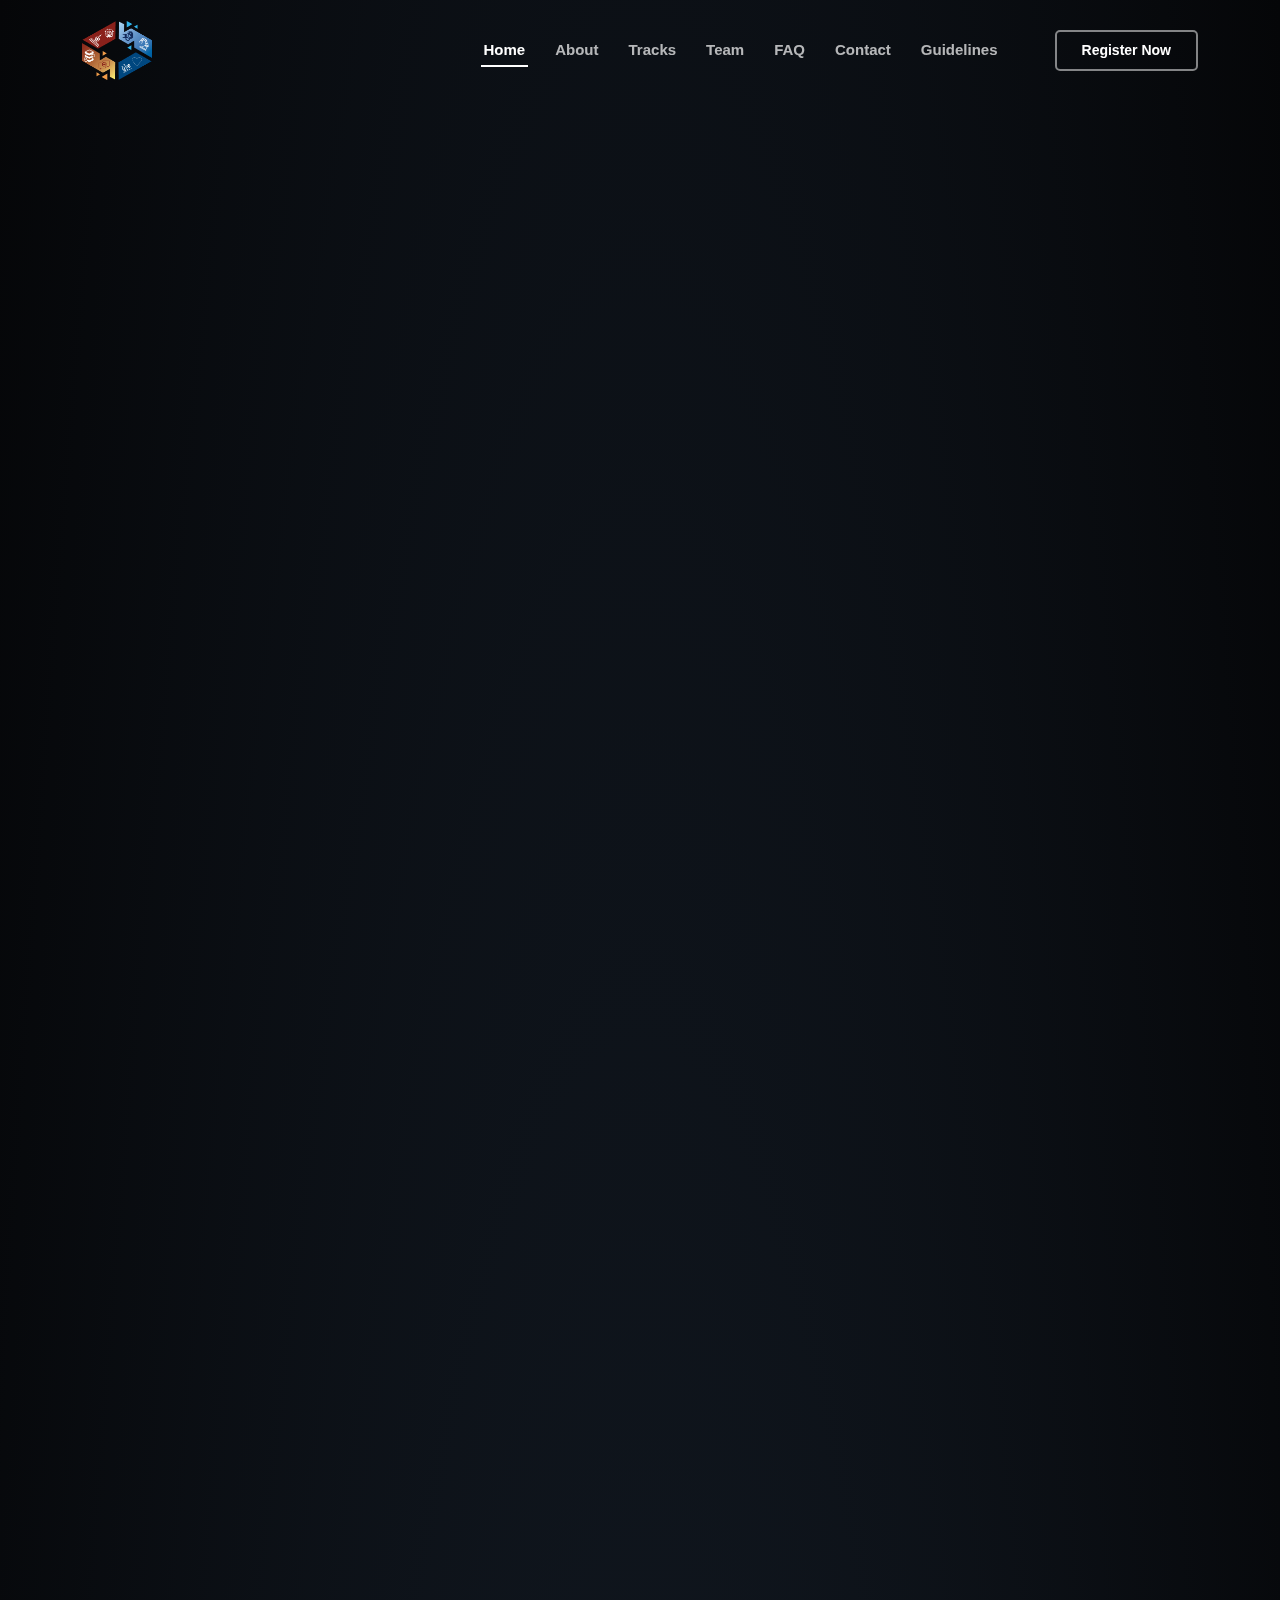
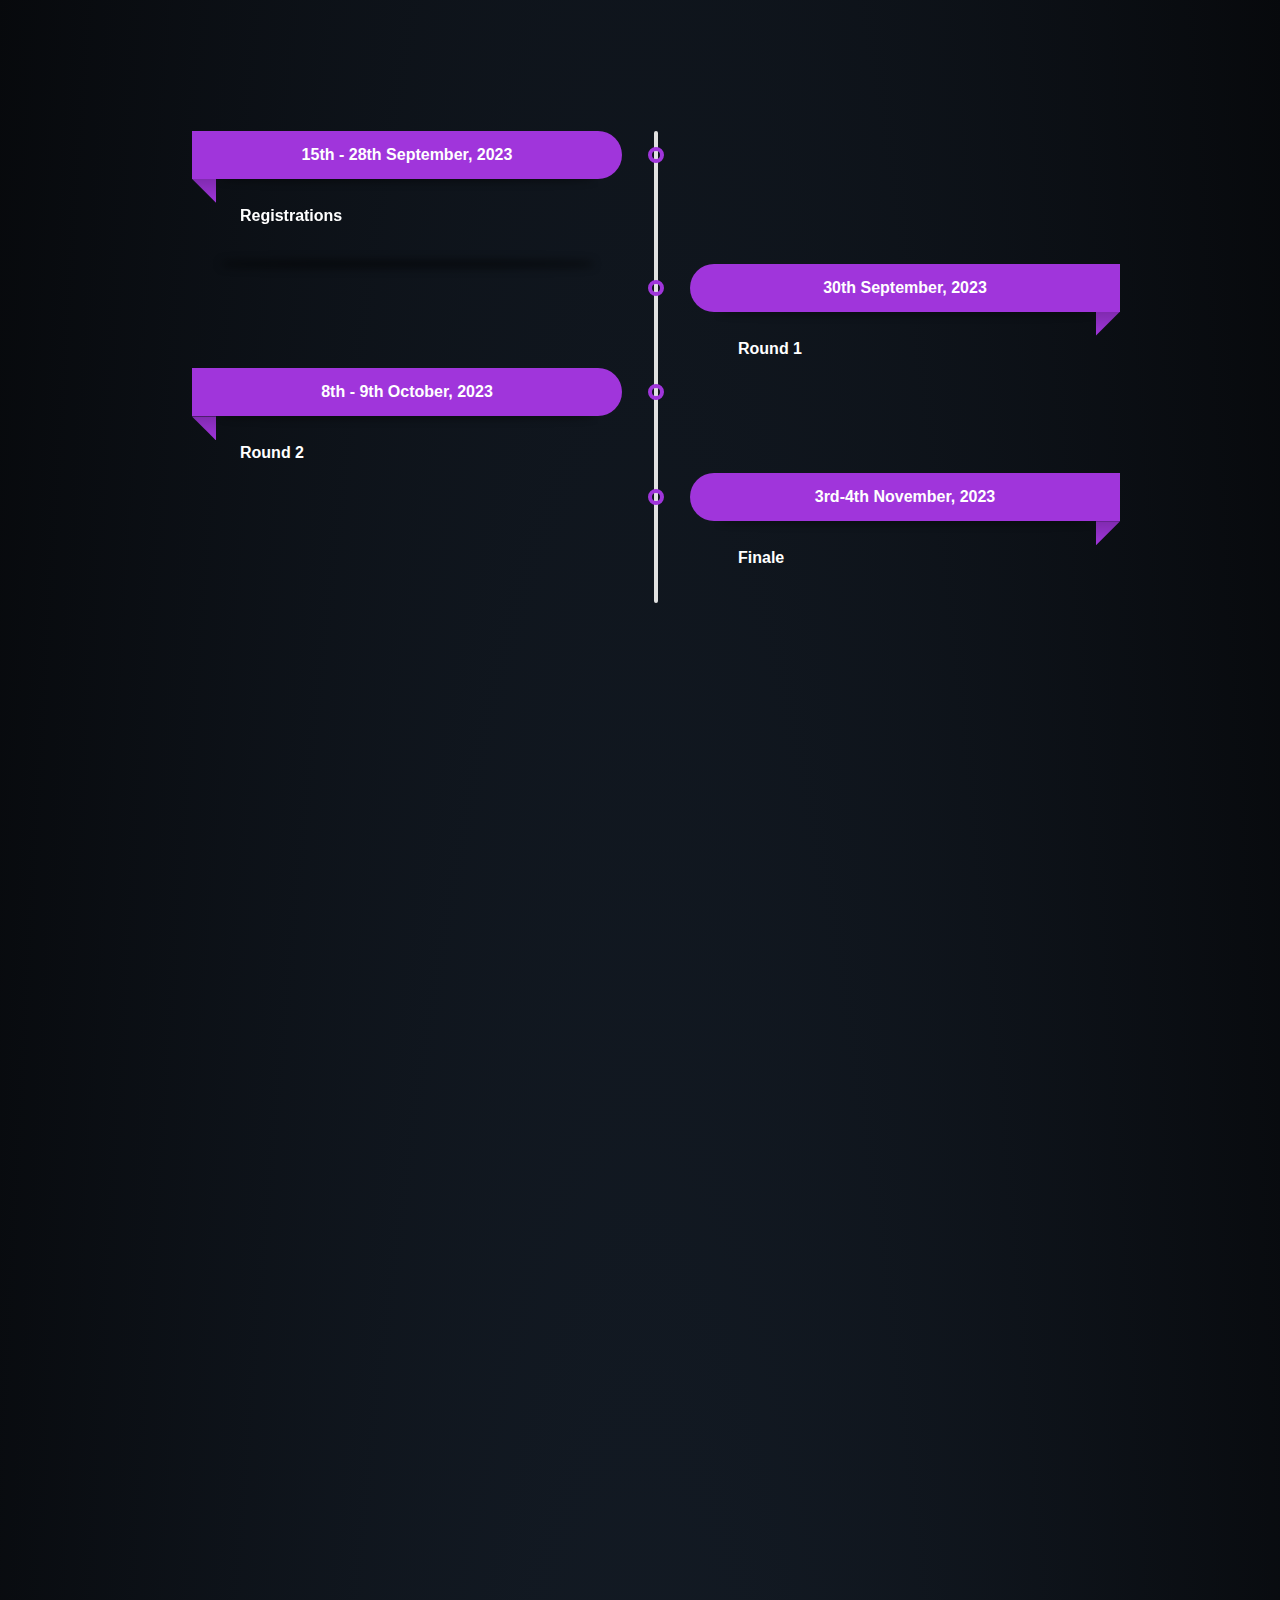
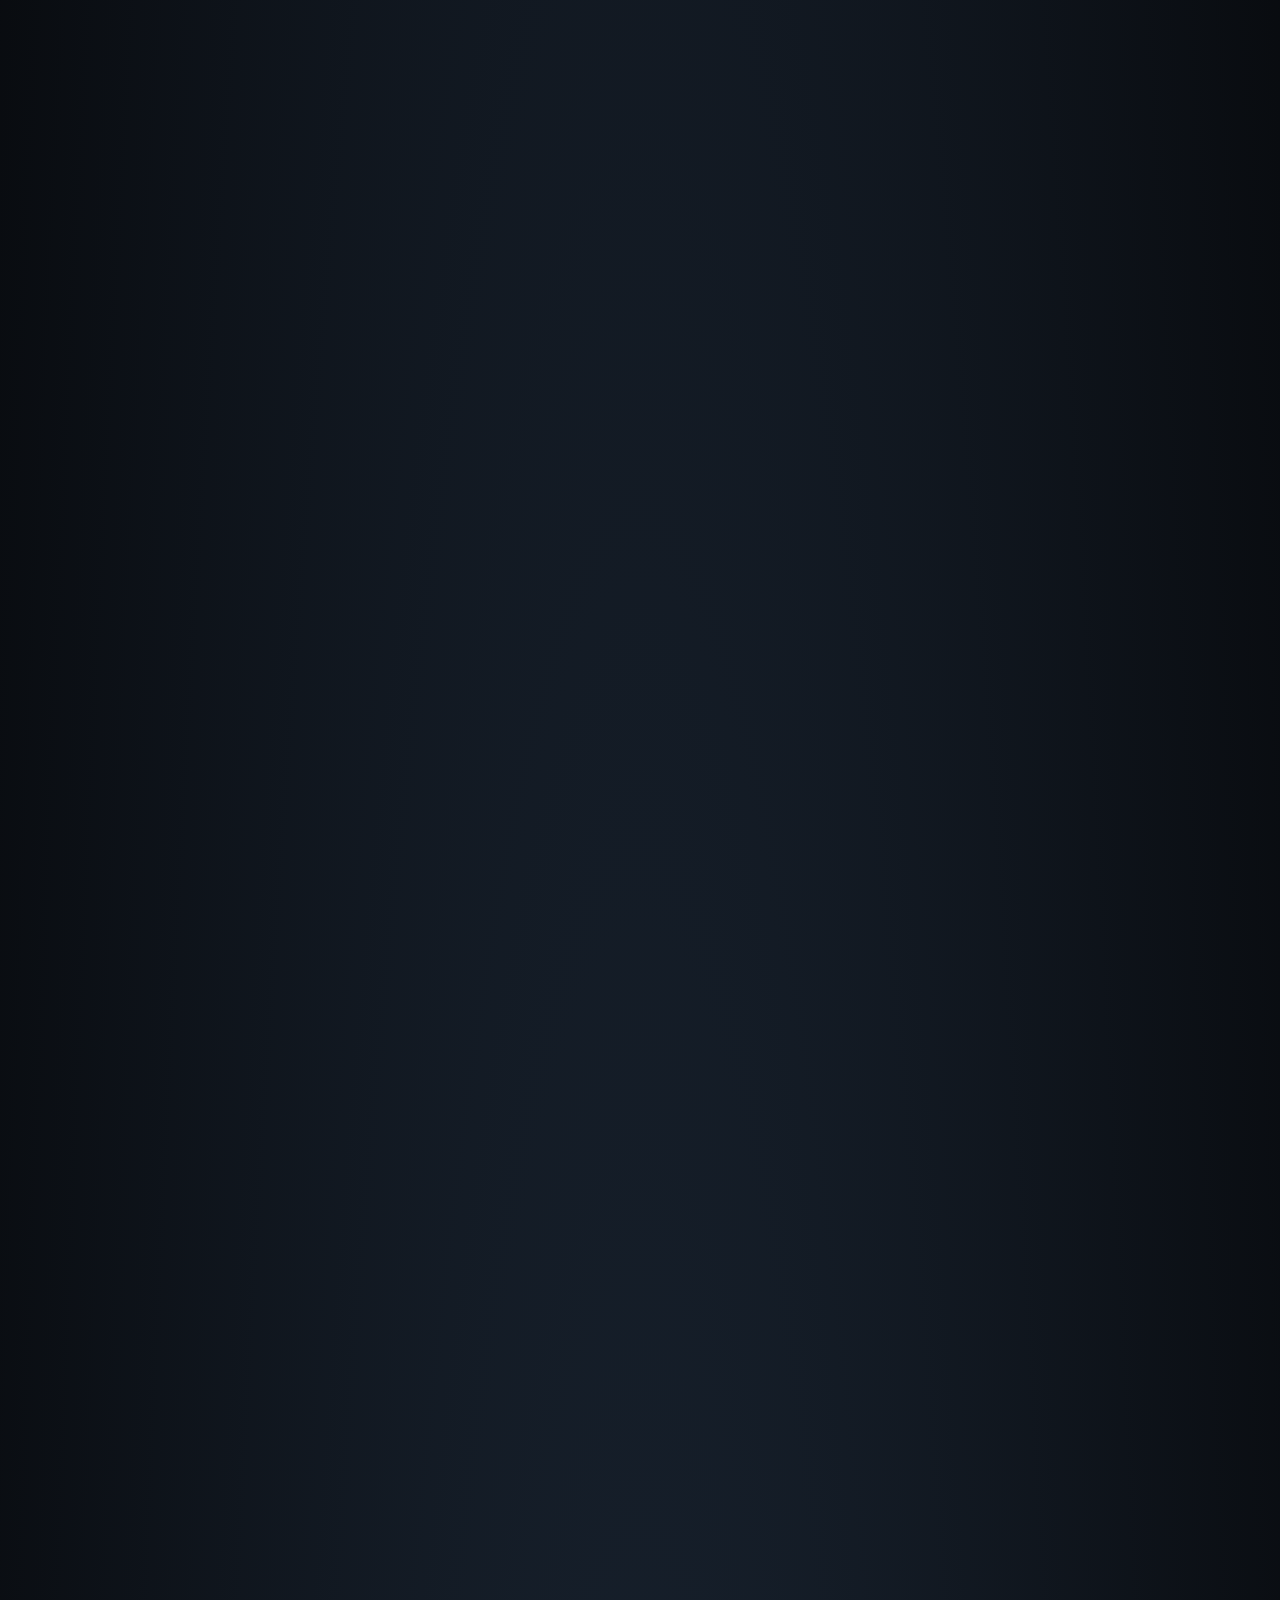
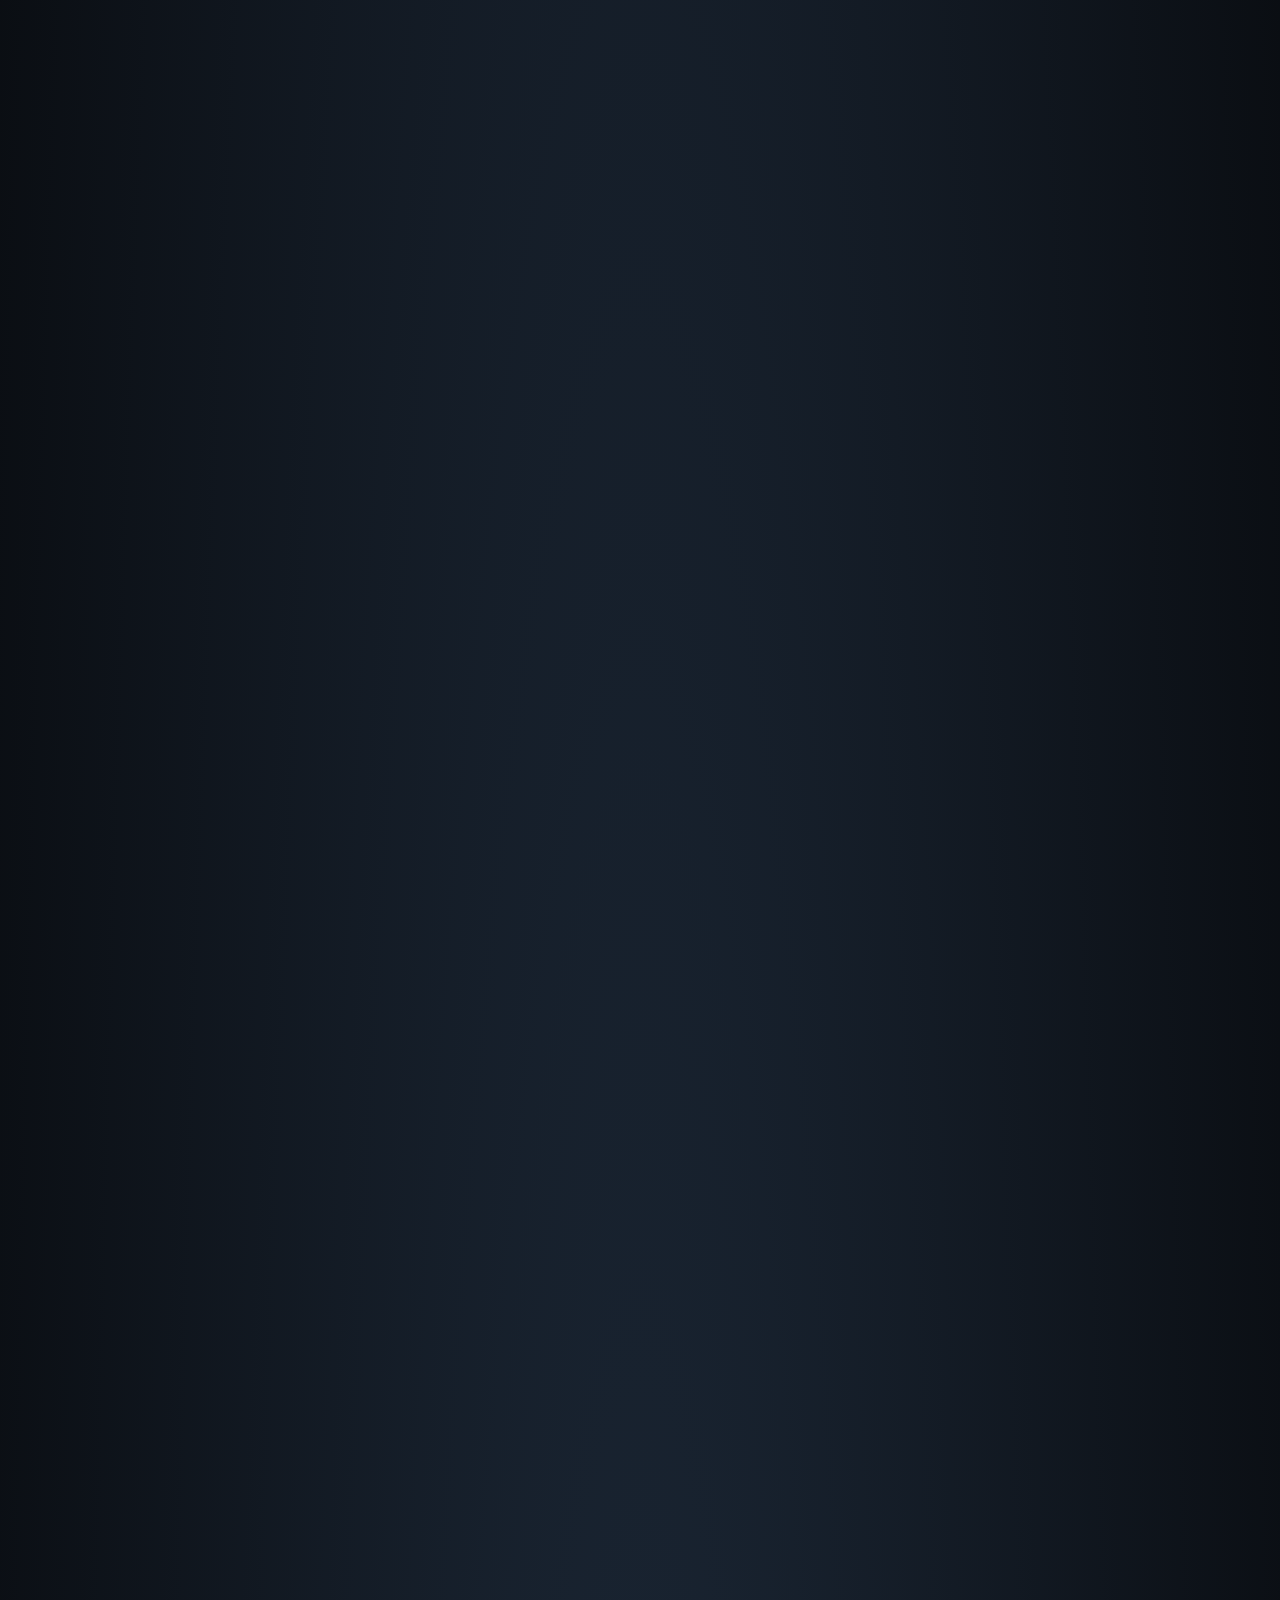
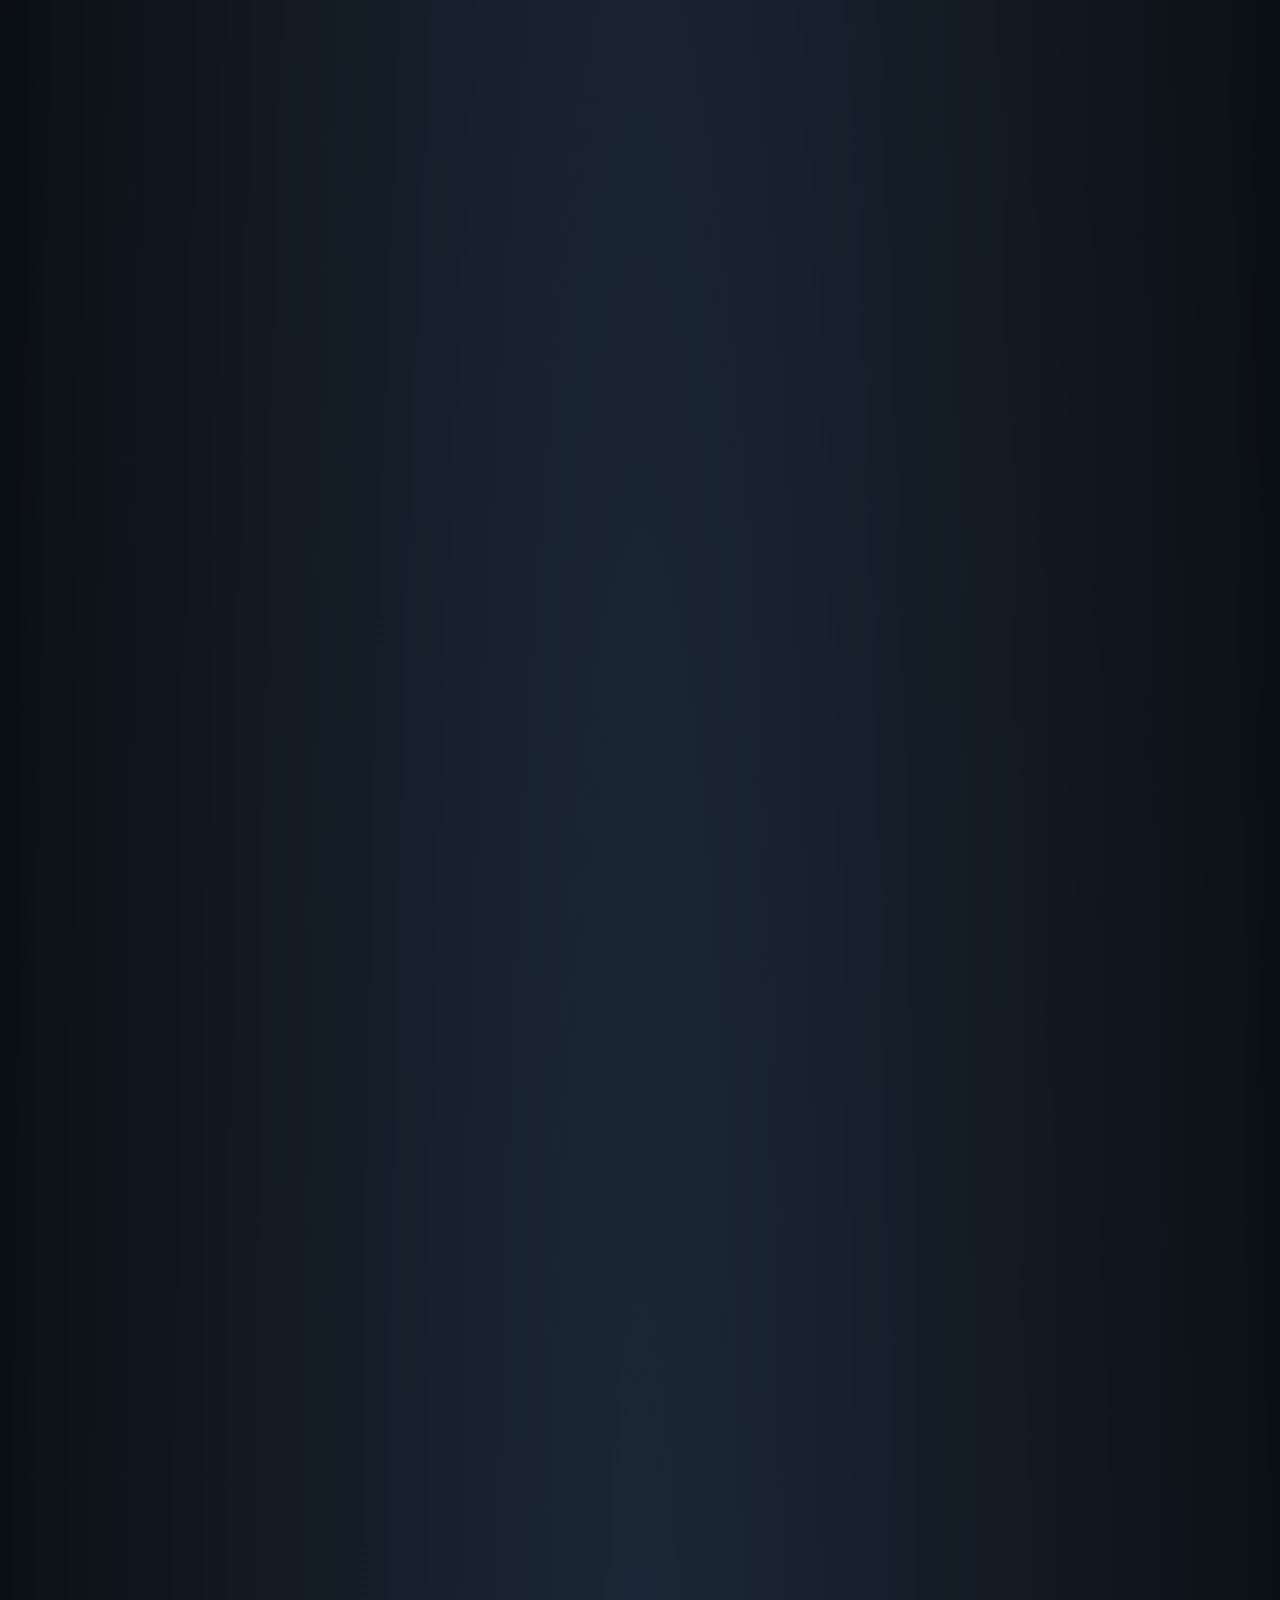
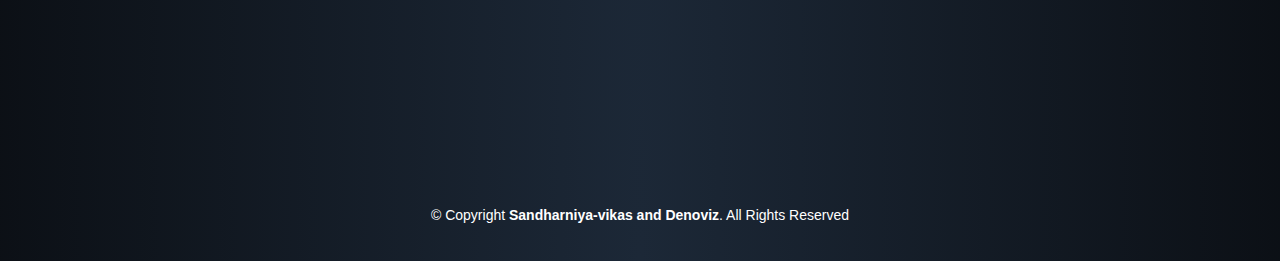
==== commit acf09acf: "Update index.html" ====
--- a/index.html
+++ b/index.html
@@ -143,8 +143,7 @@
                         <h3>We are here to sustain!<br>
                         </h3>
                         <h5>
-                            Chandigarh University with 2000+ patents 10,000+ Research Publications and 30 industry sponsored Advanced labs has certainly raised bars of excellence. Chandigarh University has been Ranked 2nd in India for Infrastructure and facilities among Private Universities which has been awarded under Outlook-ICARE India's Best College Ranking 2022. Focusing on providing best in class opportuniites, Chandigarh6 University has been running various hackathons on several platforms across the globe for our students to gain hands on practical experience from the industry. Chandigarh University was also an organizer of Smart India Hackathon 2022 where 10 teams from all across country emerged as winner. Along with it, CU has organized Innovative India Coding Championship (IICC) in association with Coding Ninjas presented by AICTE. The winners were rewarded with cash prize, goodies and even internships.
-                        </h5>
+                            Chandigarh University with 2000+ patents 10,000+ Research Publications and 30 industry sponsored Advanced labs has certainly raised bars of excellence. Focusing on providing best in class opportuniites, Chandigarh6 University has been running various hackathons on several platforms across the globe for our students to gain hands on practical experience from the industry. Chandigarh University was also an organizer of Smart India Hackathon 2022 where 10 teams from all across country emerged as winner. Along with it, CU has organized Innovative India Coding Championship (IICC) in association with Coding Ninjas presented by AICTE.
                         
                         <center>
                             <div 
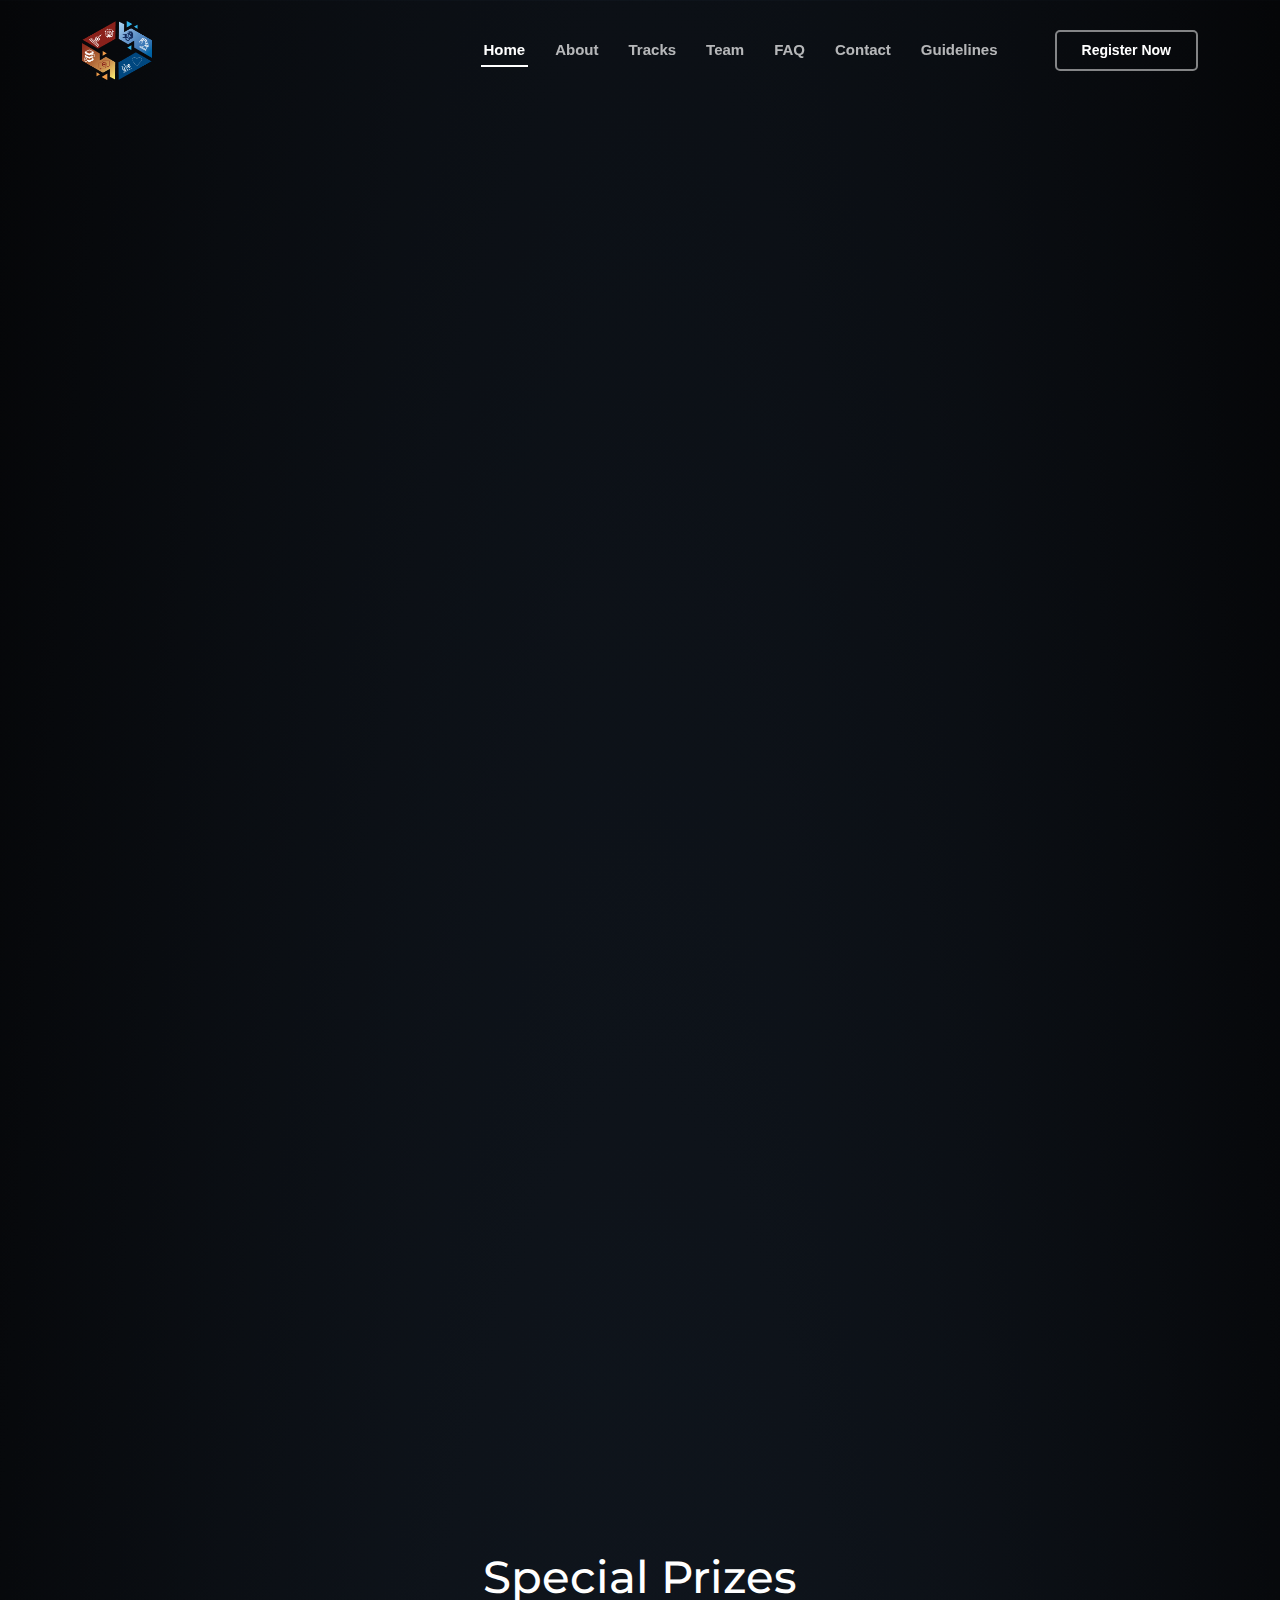
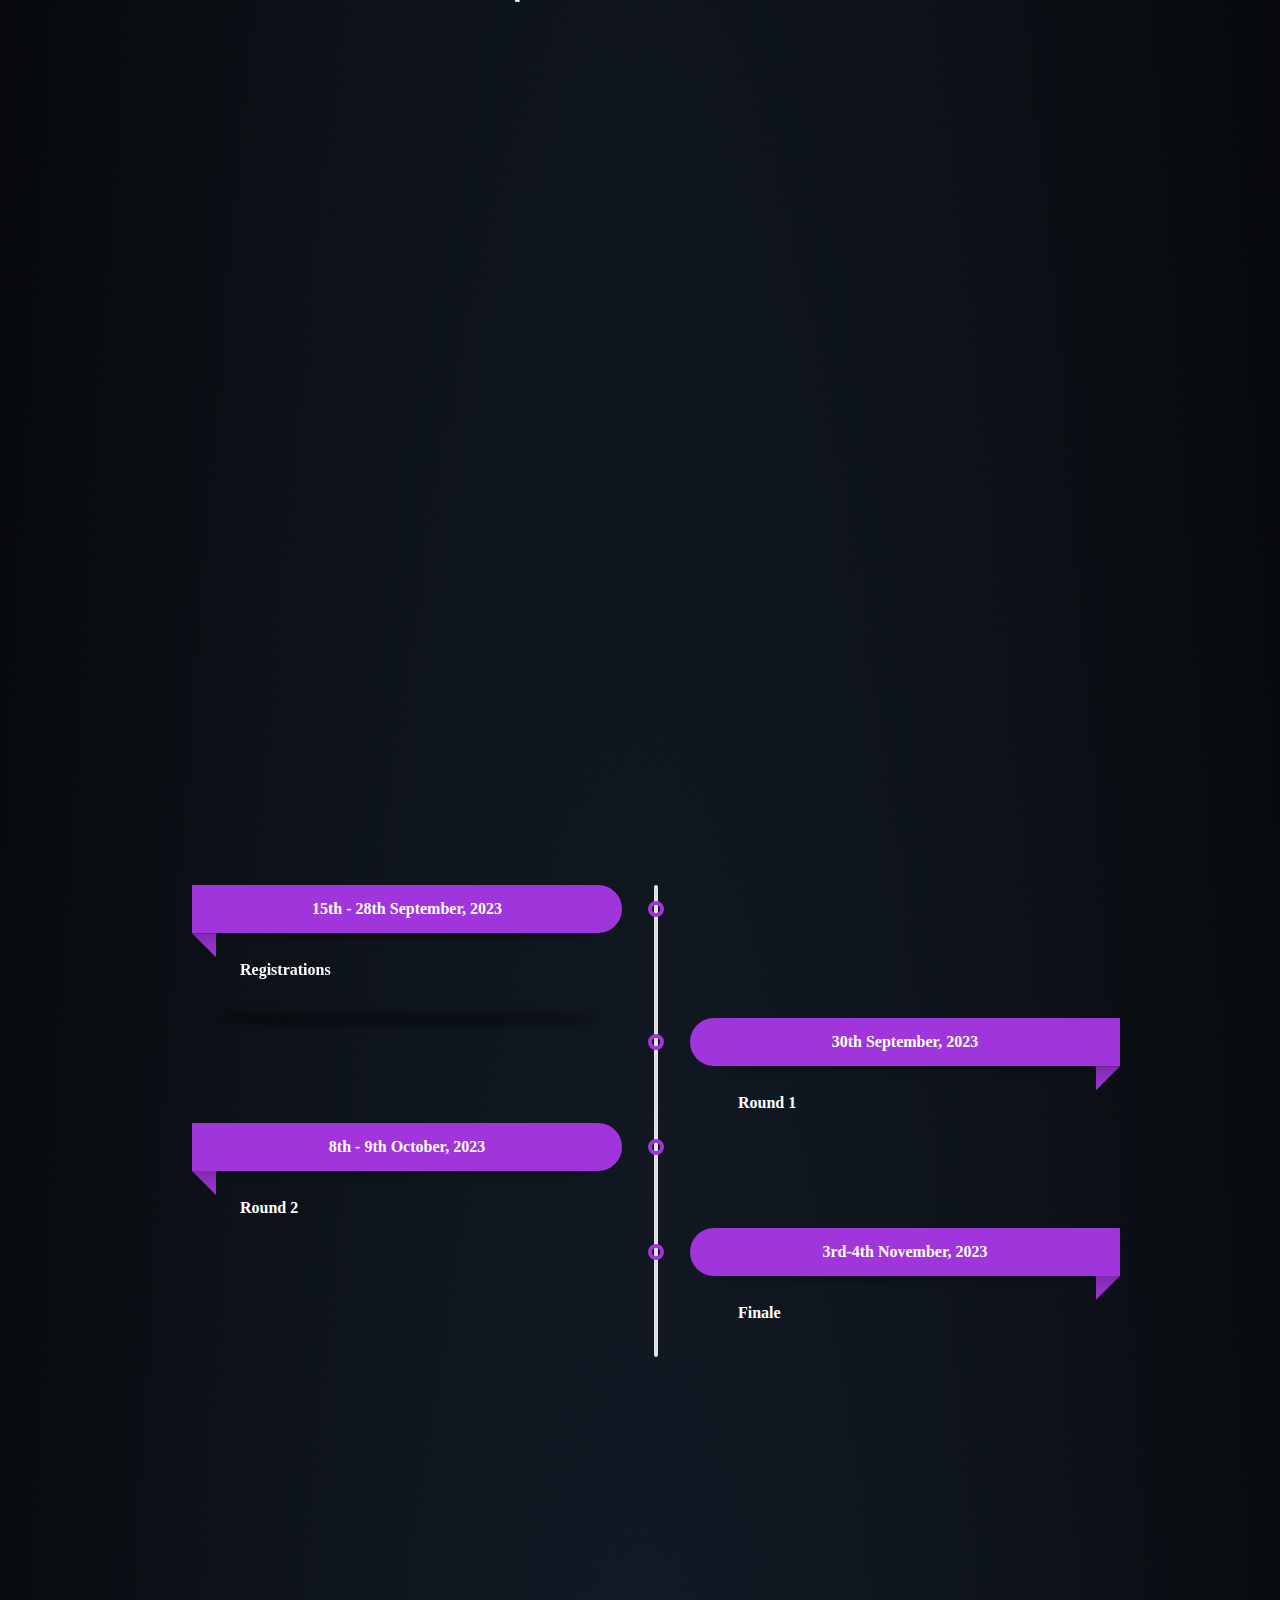
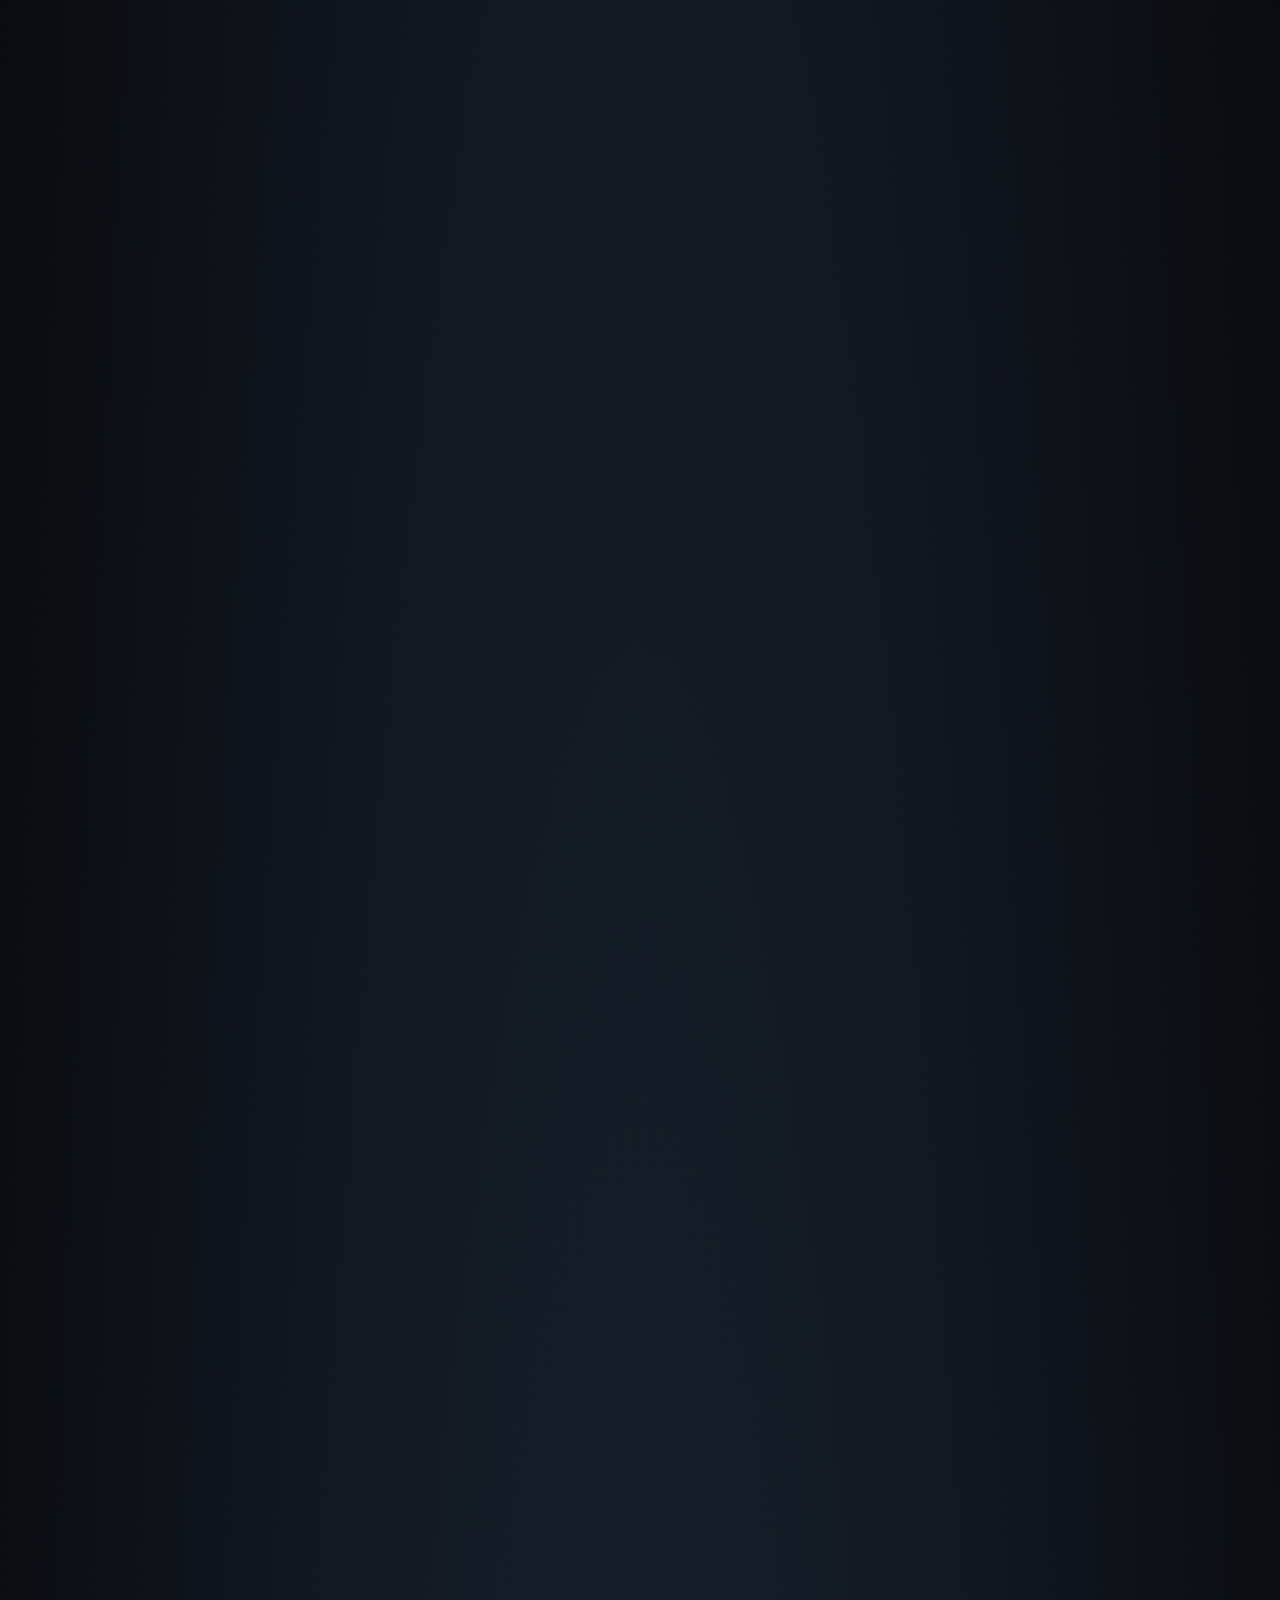
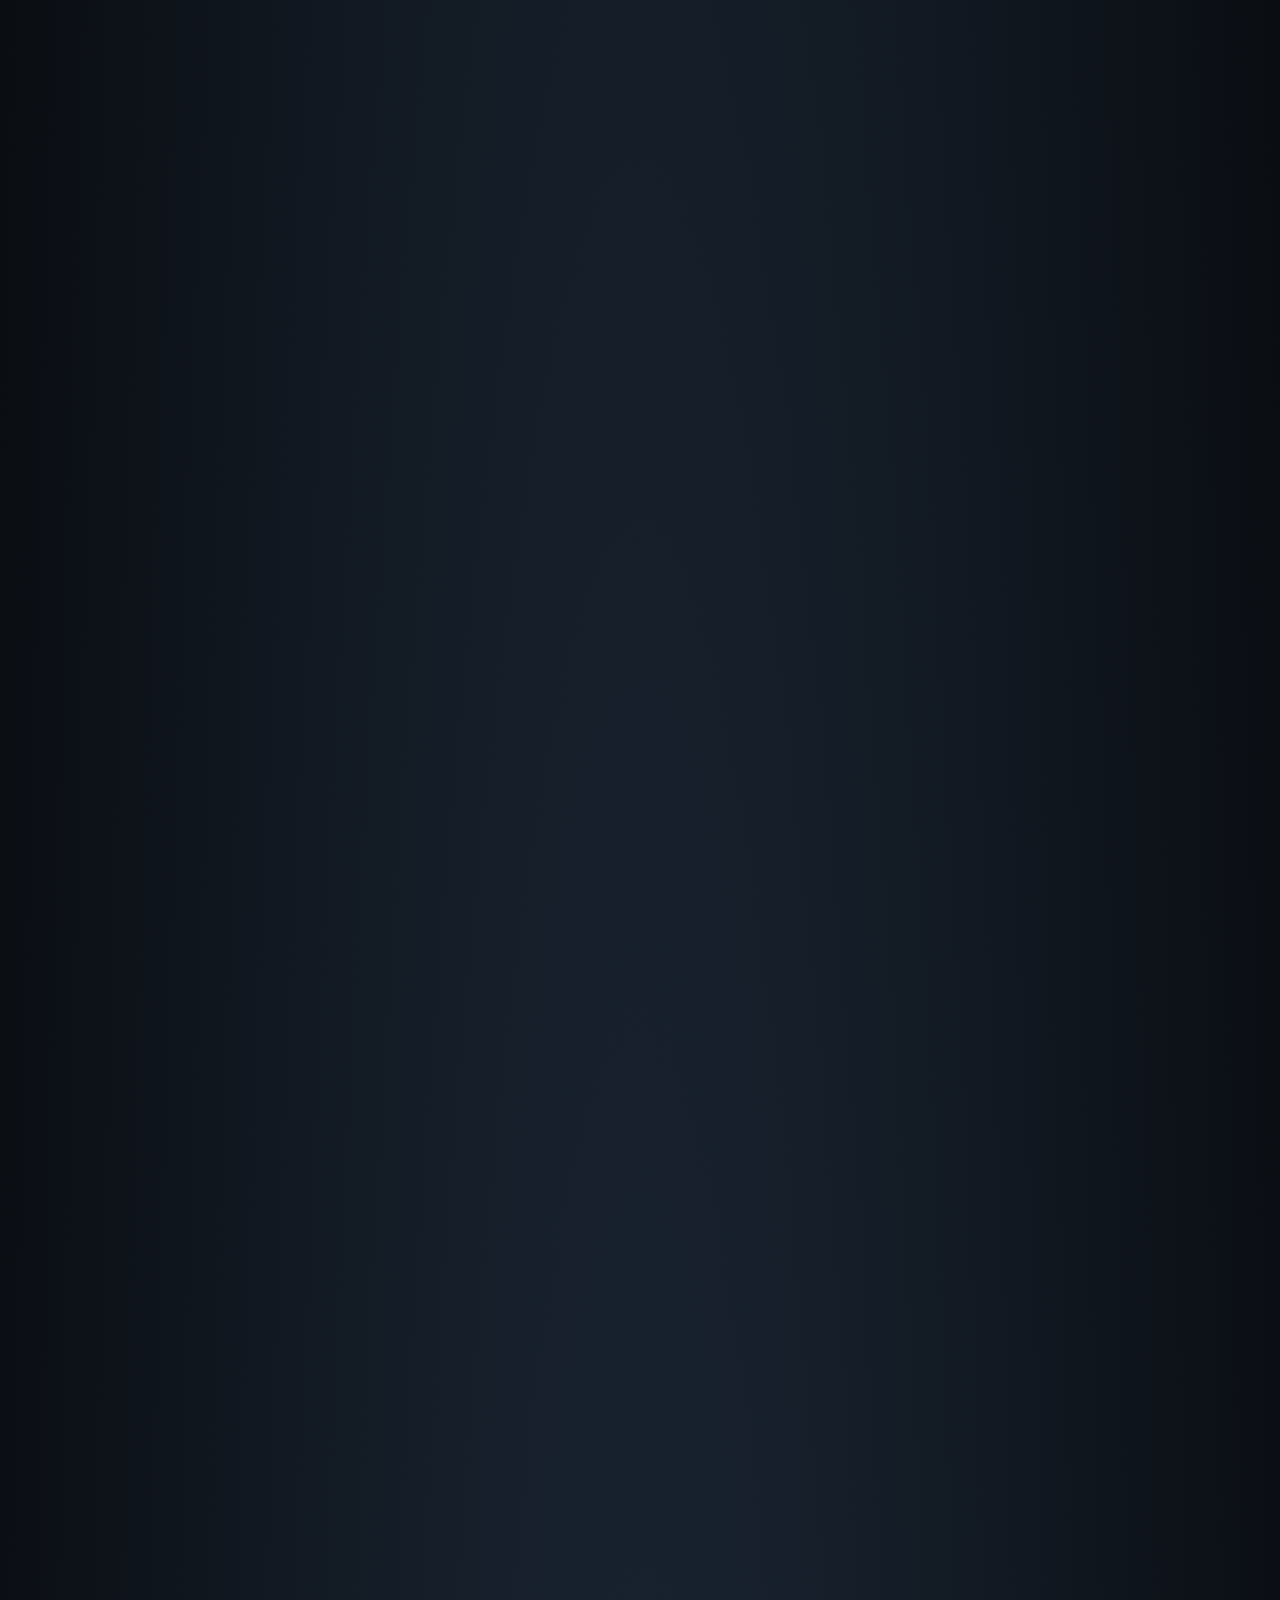
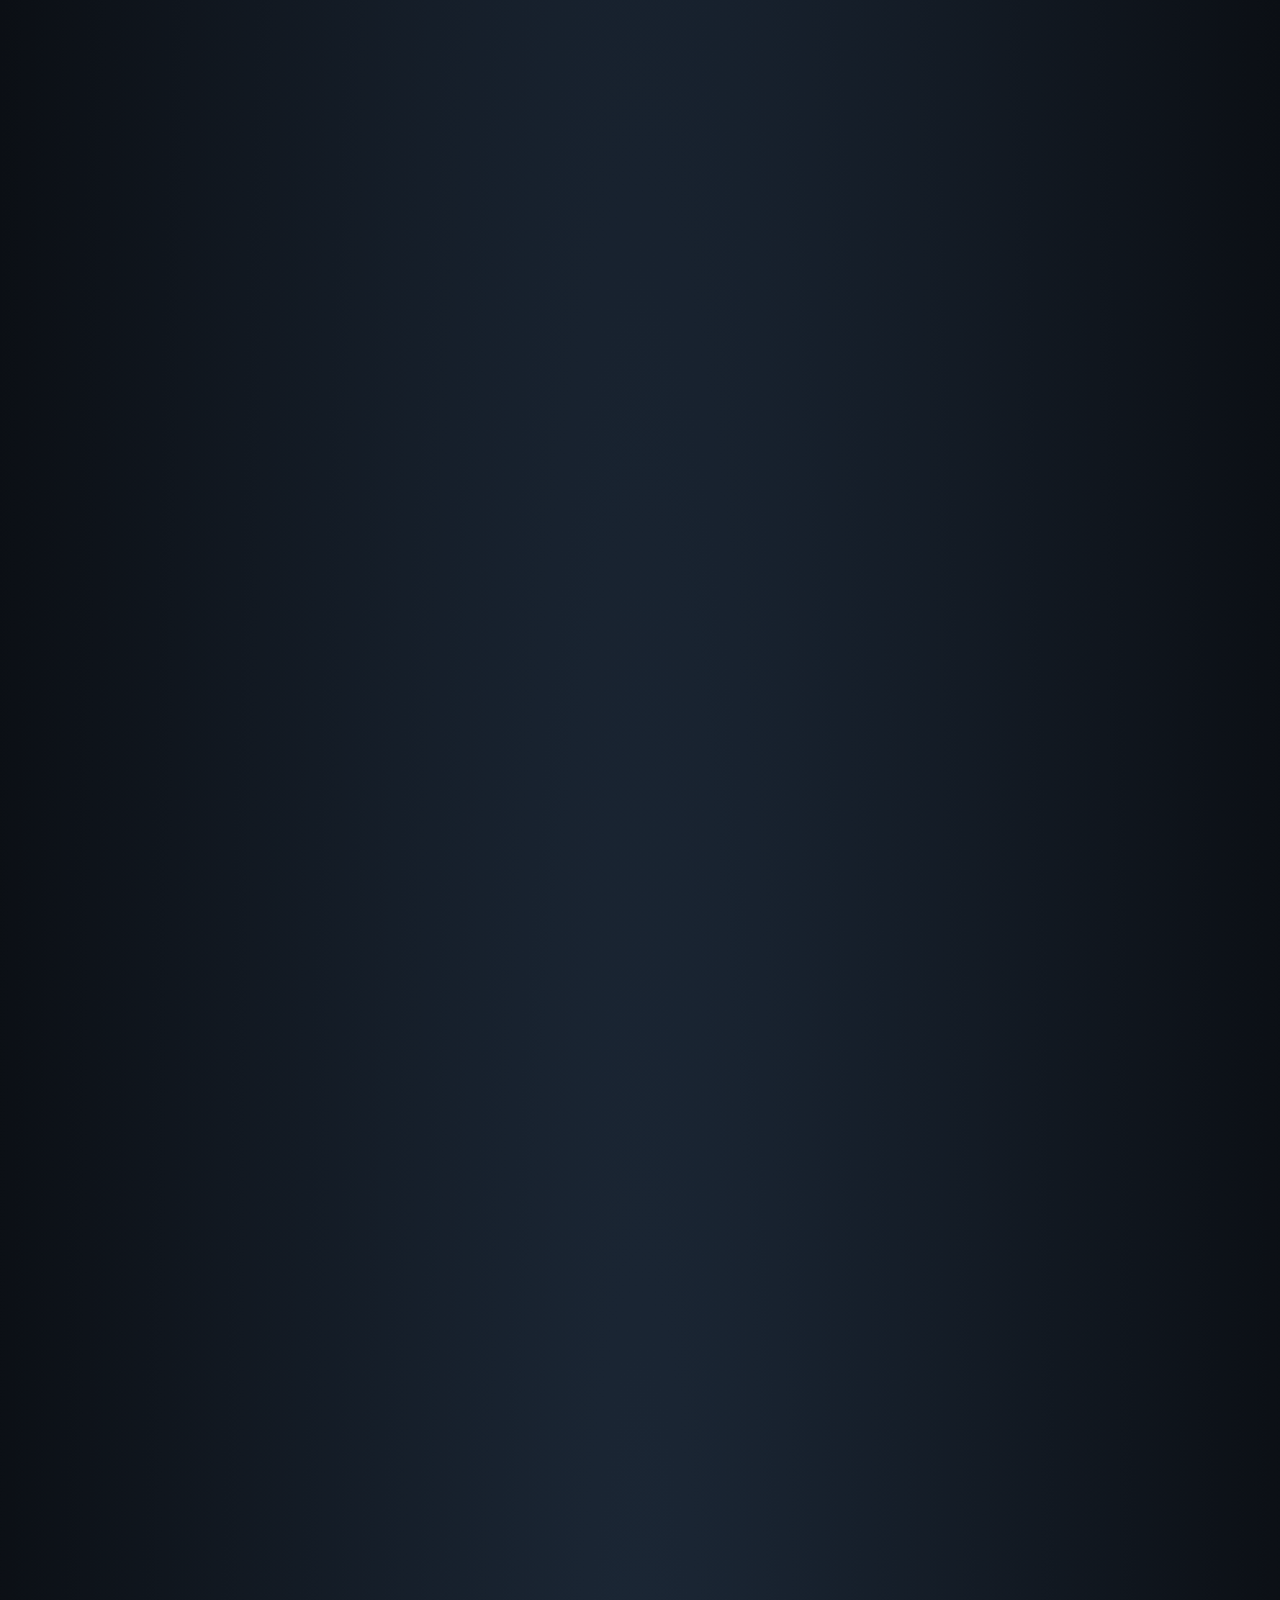
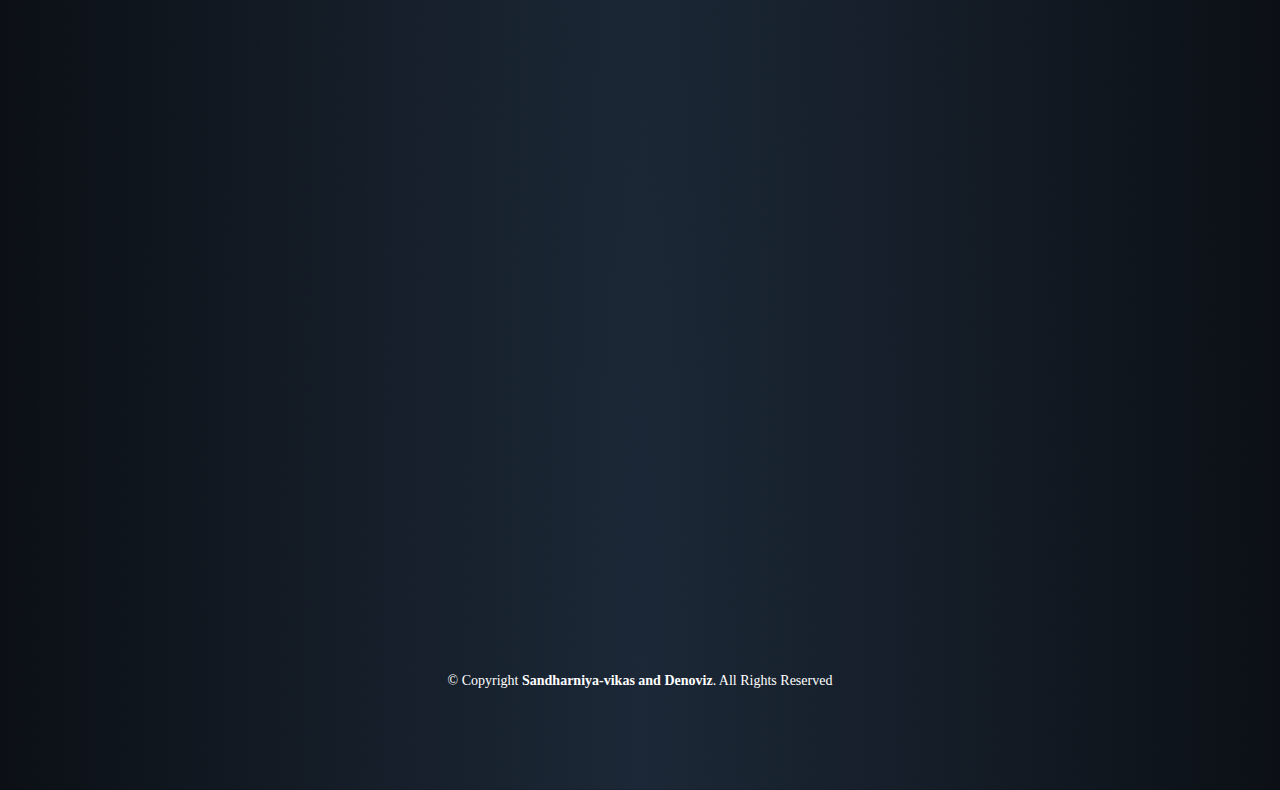
==== commit a0029692: "commit to add special prizes" ====
--- a/index.html
+++ b/index.html
@@ -143,7 +143,8 @@
                         <h3>We are here to sustain!<br>
                         </h3>
                         <h5>
-                            Chandigarh University with 2000+ patents 10,000+ Research Publications and 30 industry sponsored Advanced labs has certainly raised bars of excellence. Focusing on providing best in class opportuniites, Chandigarh6 University has been running various hackathons on several platforms across the globe for our students to gain hands on practical experience from the industry. Chandigarh University was also an organizer of Smart India Hackathon 2022 where 10 teams from all across country emerged as winner. Along with it, CU has organized Innovative India Coding Championship (IICC) in association with Coding Ninjas presented by AICTE.
+                            Chandigarh University with 2000+ patents 10,000+ Research Publications and 30 industry sponsored Advanced labs has certainly raised bars of excellence. Chandigarh University has been Ranked 2nd in India for Infrastructure and facilities among Private Universities which has been awarded under Outlook-ICARE India's Best College Ranking 2022. Focusing on providing best in class opportuniites, Chandigarh6 University has been running various hackathons on several platforms across the globe for our students to gain hands on practical experience from the industry. Chandigarh University was also an organizer of Smart India Hackathon 2022 where 10 teams from all across country emerged as winner. Along with it, CU has organized Innovative India Coding Championship (IICC) in association with Coding Ninjas presented by AICTE. The winners were rewarded with cash prize, goodies and even internships.
+                        </h5>
                         
                         <center>
                             <div 
@@ -260,7 +261,61 @@
 
                     </div>
                 </div> -->
-
+<!-- Prizes -->
+<div id="prizes" class="prizes">
+    <div class="container">
+       <div class="row">
+          <div class="col-md-12">
+             <!--<div class="titlepage">
+                <h2>Winner Prizes</h2>
+             </div>
+          </div>
+       </div>
+       <div class="row">
+          <div class="prizes-img col-md-12" data-aos="zoom-in-up">
+             <img src="images/prizes2.png" loading="lazy"/>
+          </div>
+       </div> -->
+       <div class="row">
+          <div class="col-md-12">
+             <div class="titlepage">
+                <center><br><h2>Special Prizes</h2></center>
+             </div>
+          </div>
+       </div>
+ 
+       <div class="row">
+          <div class="col-12">
+             <div class="sp-track-box" id="polygon" data-aos="zoom-out">
+                <img src="assets/img/Polygon_Logo-White@2x.png" alt="POLYGON LOGO" class="rounded float-left" loading="lazy"/>
+                <div class="sp-track-content">
+                   <ul>
+                      <li>₹12,000 for the best hack built on Ethereum, or</li>
+                      <li>₹16,000 for the best hack built on Ethereum + Polygon,</li>
+                      <li>Eligibility to apply for internship/full-time roles and seed funding of up to 5,000 USD for winners!</li>
+                   </ul>
+                </div>
+             </div>
+          </div>
+
+
+
+          <div class="col-12">
+             <div class="sp-track-box" id="replit" data-aos="zoom-out">
+                <img src="assets/img/Repelit.png" alt="REPLIT LOGO" class="rounded float-left" loading="lazy"/>
+                <div class="sp-track-content">
+                   <ul>
+                      <li>4,000 INR to winning project of the hackathon (must be deployed on Replit)</li>
+                      <li>Replit schwags to 5 eligible submissions deployed on Replit.</li>
+                      <li>Eligibility to apply for internship/full-time roles at Replit</li>
+                   </ul>
+                </div>
+             </div>
+          </div>
+          
+       </div>
+    </div>
+ </div>
 <!-- timeline -->
 <section id="services" class="services section-bg">
 <section id="timeline-sec">
@@ -390,7 +445,6 @@
                             <div class = "flip">
                                 <div class = "front">
                             <h4>SHAShield-256</h4></div>
-
                             <div class = "back"><p>emphasizes cybersecurity and data protection.</p></div>
                             
                         </div>
--- a/assets/css/style.css
+++ b/assets/css/style.css
@@ -1107,9 +1107,53 @@
     border: 2px solid #fff; 
     position: relative;
 }
+
+/*----------------------------------- prizes section ==============================*/
+
+.prizes{
+    padding-top: 5%;
+    font-family: Saira;
+    color: #ffffff;
+    padding-bottom: 3%;
+    margin-bottom: 2%;
+}
+
+.prizes .titlepage h2{
+    font-size: 45px;
+}
+
+.prizes .prizes-img{
+    text-align: center;
+    padding-bottom: 5%;
+}
+
+.prizes img {
+    width: 80%;
+}
+
+
+/*
+.prizes .winner{
+    text-align: center;
+}
+.prizes .first{
+    background: radial-gradient(ellipse farthest-corner at right bottom, #FEDB37 0%, #FDB931 8%, #9f7928 30%, #8A6E2F 40%, transparent 80%),
+               radial-gradient(ellipse farthest-corner at left top, #FFFFFF 0%, #FFFFAC 8%, #D1B464 25%, #5d4a1f 62.5%, #5d4a1f 100%);
+}
+.prizes .second{
+    background-color: #00bfff;
+}
+.prizes .third{
+    background-color: #00bfff;
+}*/
+
+/*-------------------------------- end prizes section ================================*/
+
 /*--------------------------------------------------------------
 # Testimonials
 --------------------------------------------------------------*/
+
+
 
 .testimonials img {
     border-radius: 10px;
@@ -2169,4 +2213,95 @@
 
 #footer .credits a {
     transition: 0.2s;
+}
+
+
+.sp-track-box{
+    text-align: center;
+    background-color: transparent;
+    border-radius: 20px;
+    padding: 5%;
+    margin-bottom: 2%;
+    transition: ease-in all 0.5s;
+    background: rgba(21, 21, 21, 0.7);
+    backdrop-filter: blur( 20px );
+    -webkit-backdrop-filter: blur( 20px );
+    vertical-align: auto; 
+    align-items: center;
+    display: flex;
+}
+
+
+.sp-track-box:hover {
+    background: #000000;
+    box-shadow: 0 0 15px rgb(255, 255, 255);
+    animation: pop 0.3s linear 1;
+    transition: ease-in all 0.5s;
+    cursor: pointer;
+}
+
+.sp-track-box img{
+    width: 20%;
+}
+
+#daiict, #wie{
+    height: 90%;
+    margin-bottom: 5%;
+}
+
+#daiict img, #wie img{
+    width: 30%;
+}
+
+#daiict .sp-track-content, #wie .sp-track-content{
+    align-self:  baseline;
+    padding-left: 5%;
+    padding-right: 5%;
+    text-align: left;
+    font-size: 1.1em;
+}
+
+.sp-track-box h3{
+    text-align: center;
+    padding: 1% 0 2% 0;
+    font-size: 1.8em;
+    color: #fff;
+    font-weight: bold;
+    text-shadow: 0 0 5px rgb(255, 255, 255);
+}
+
+.sp-track-content{
+    padding-left: 5%;
+    padding-right: 5%;
+    text-align: left;
+    font-size: 1.1em;
+}
+
+
+#daiict:hover, #filecoin:hover{
+    box-shadow: 0 0 15px rgb(0, 140, 233);
+}
+#polygon:hover, #wie:hover, #solana:hover{
+    box-shadow: 0 0 15px rgb(221, 0, 255);
+}
+
+#speaker:hover{
+    box-shadow: 0 0 15px rgb(255, 0, 43);
+}
+
+#speaker h4{
+    color: white;
+    font-weight: bold;
+    font-size: large;
+}
+
+#speaker img{
+    height: 30%;
+    min-width: 30%;
+    border-radius: 10px;
+}
+
+.speaker-a{
+    font-size: 16px;
+    color: #006EFF;
 }